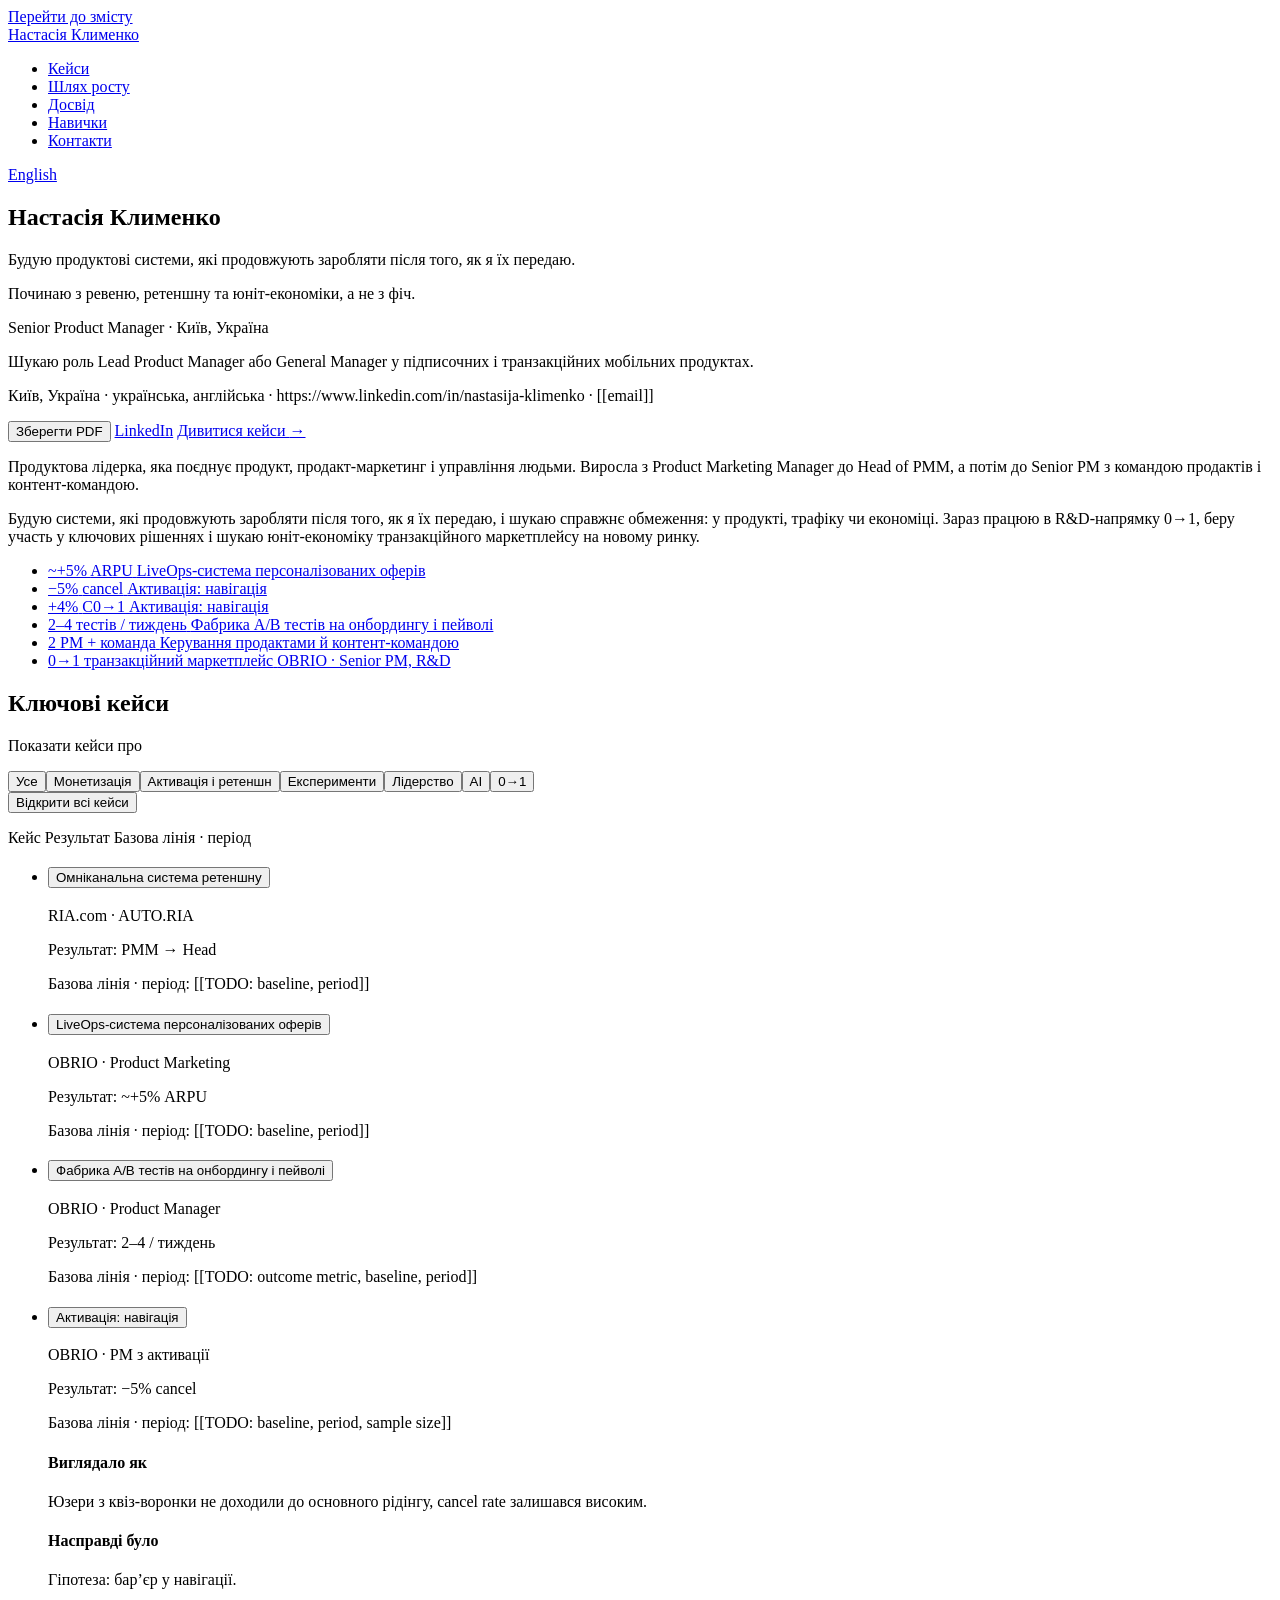
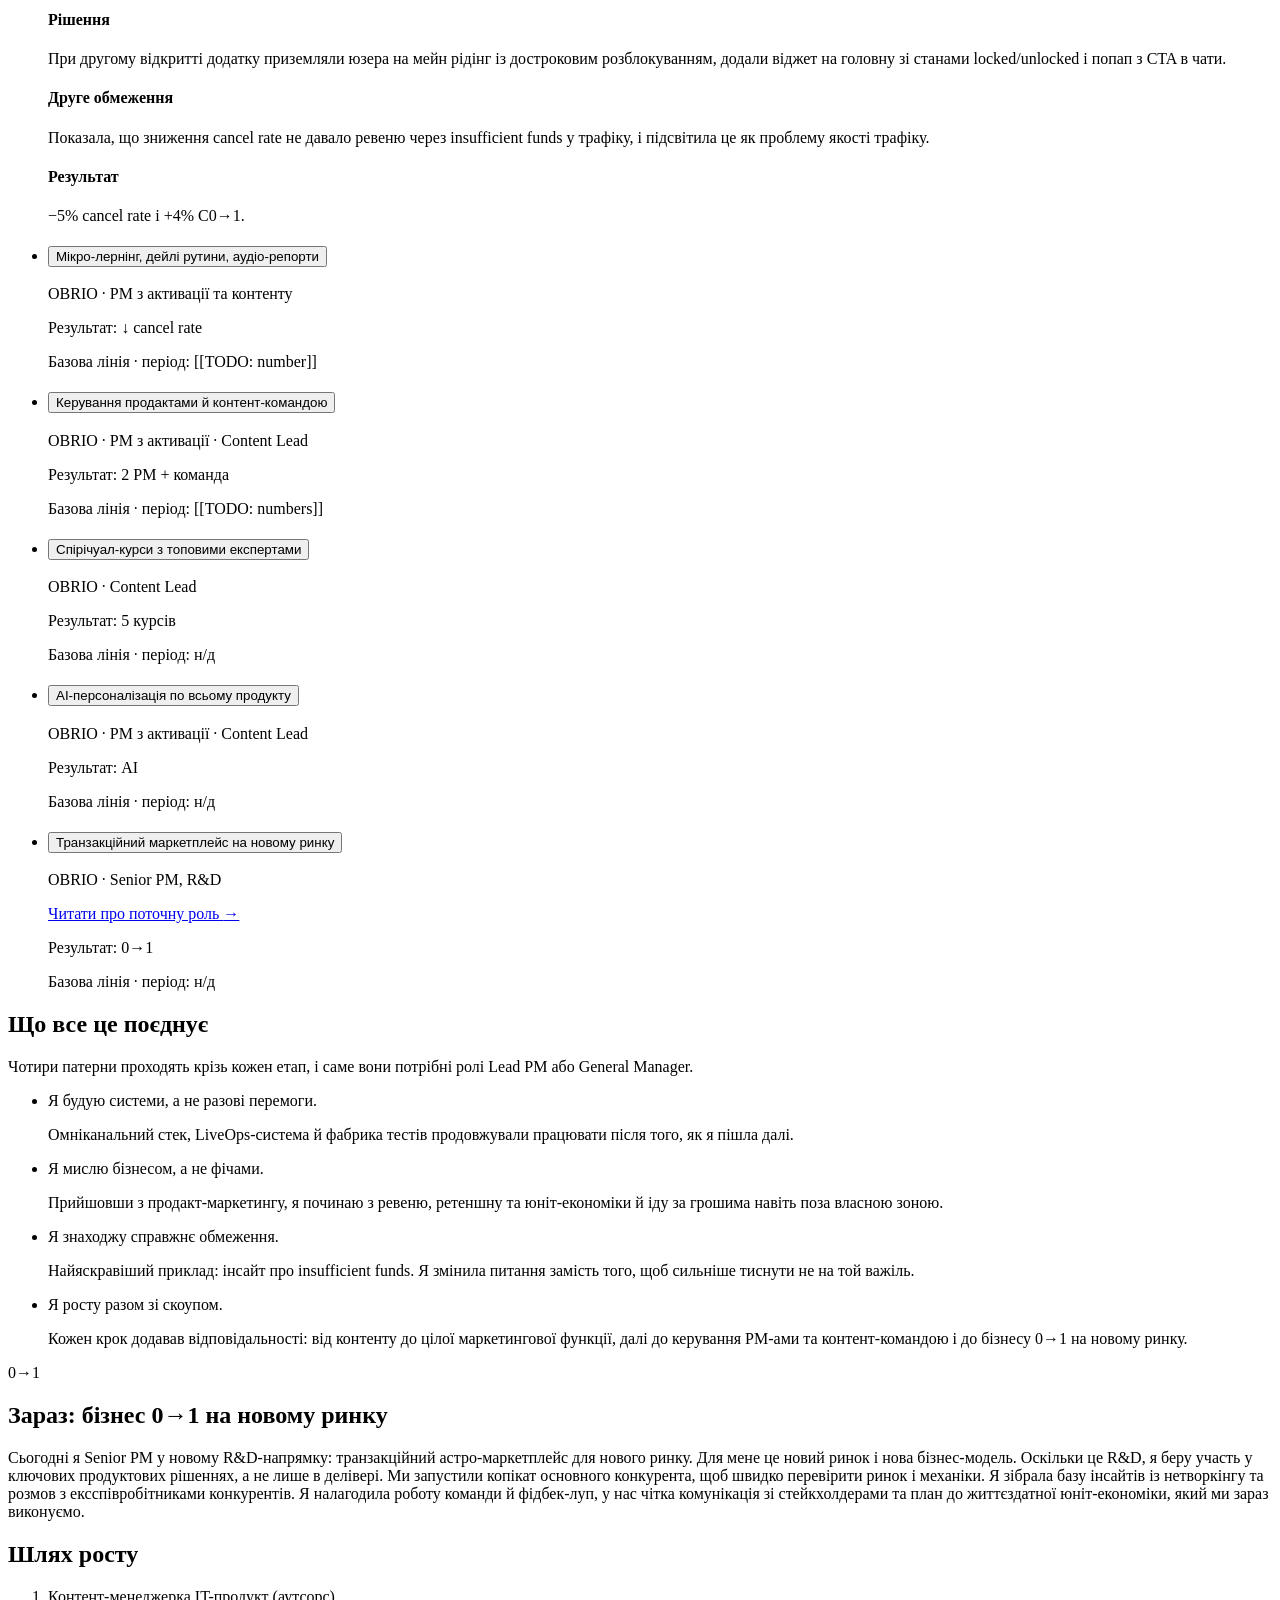
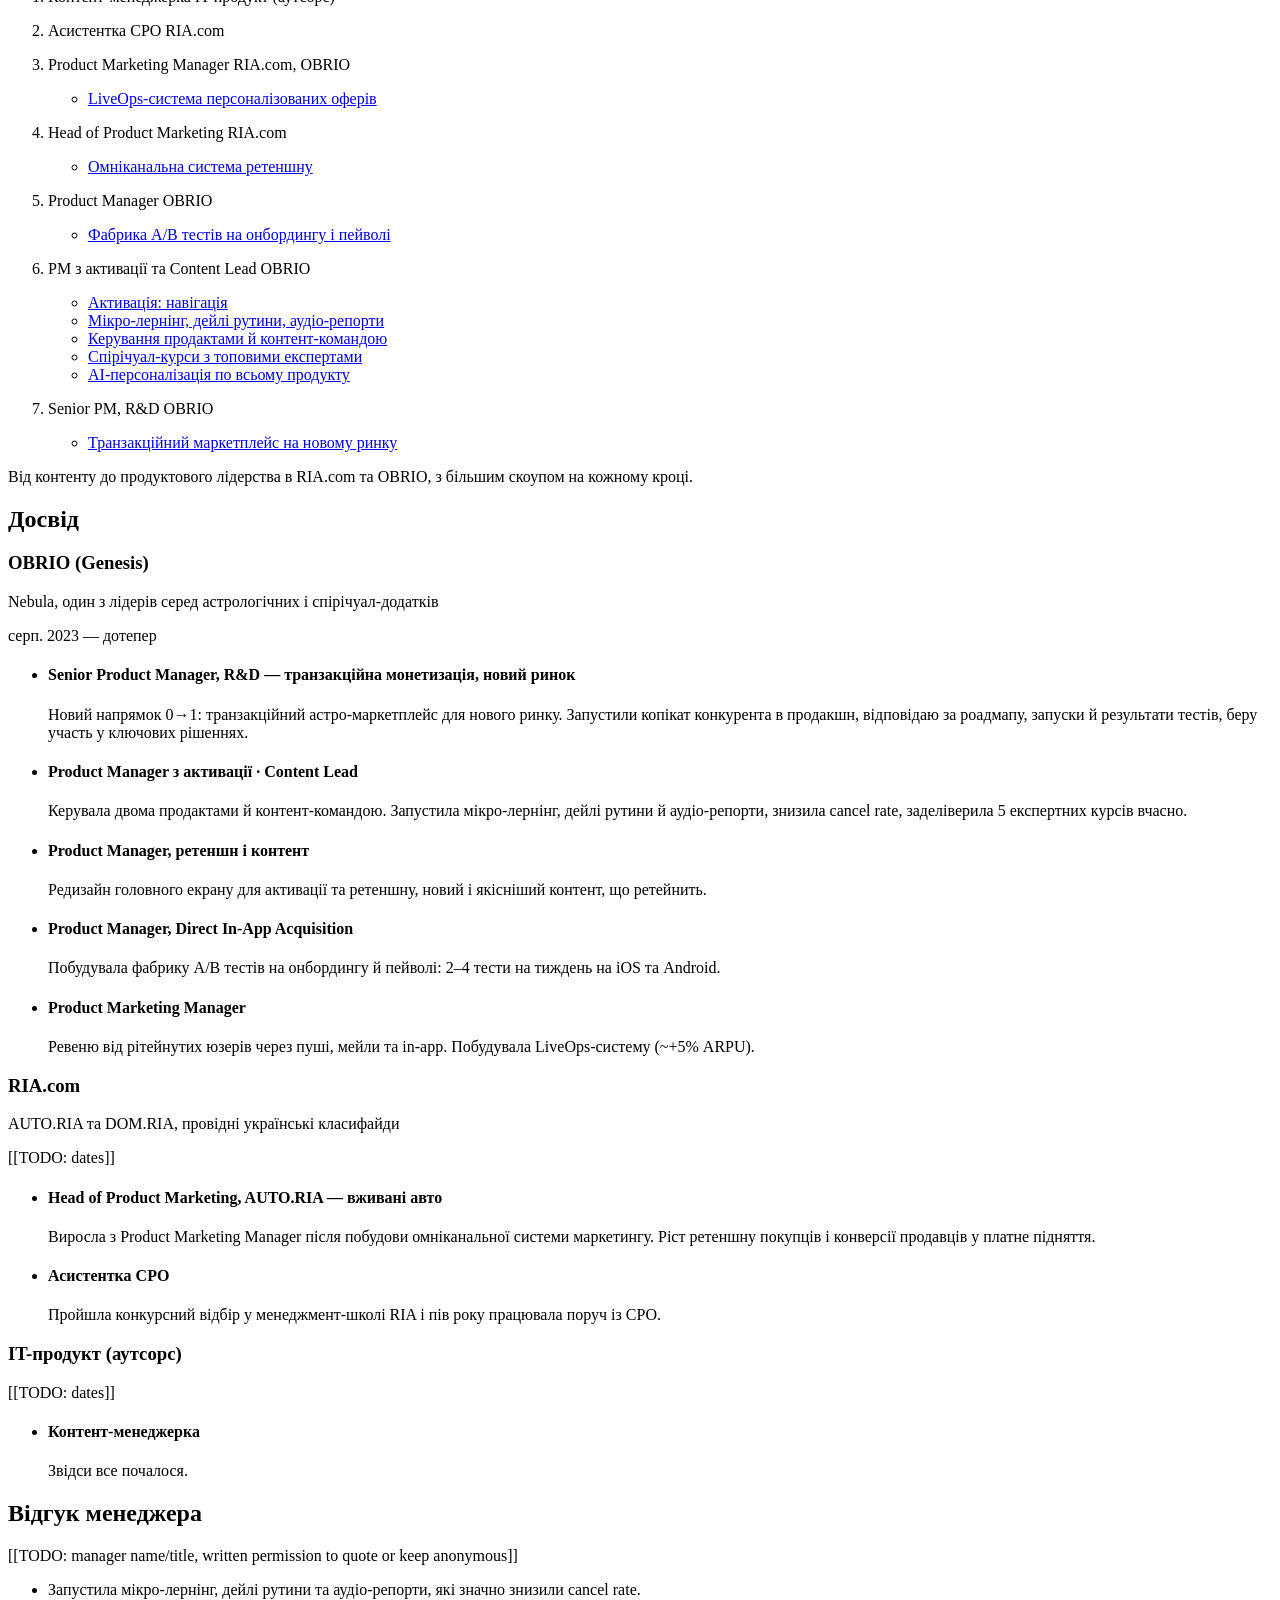
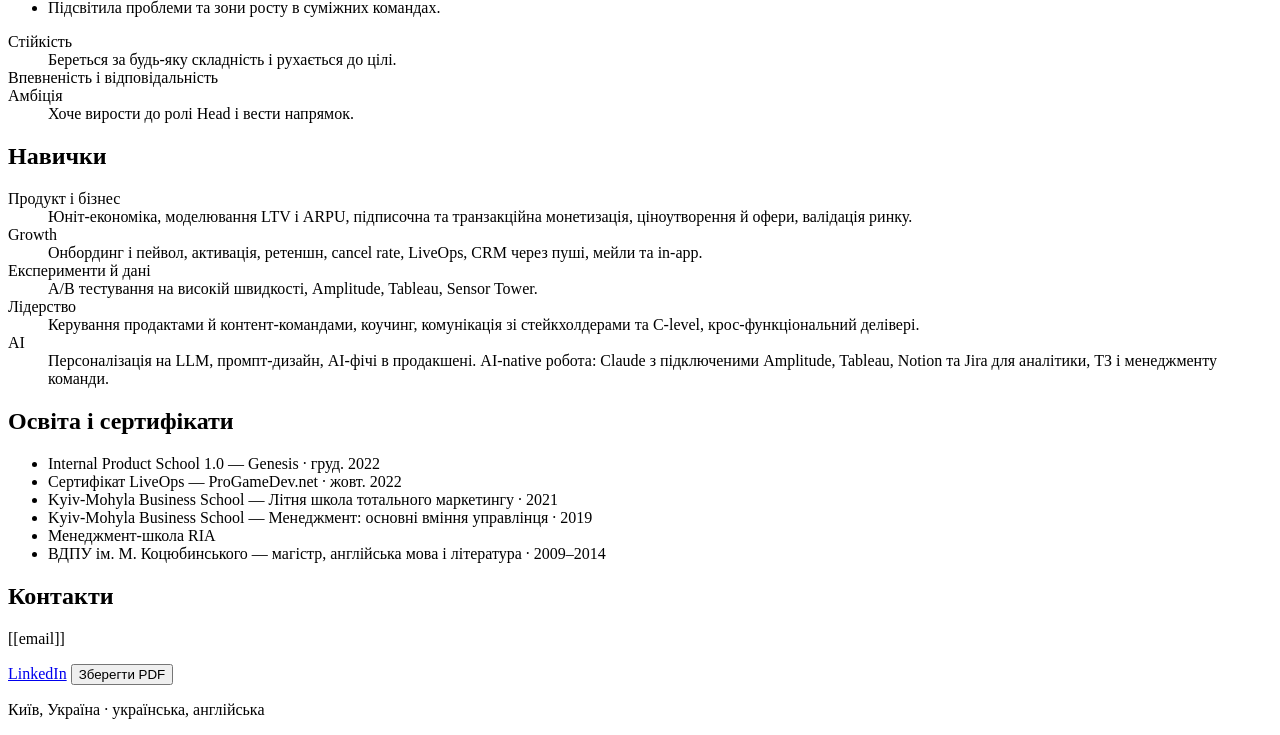
==== ua/index.html @ 590320d4 "Deploy review build of Nastasiia Klimenko portfolio (source: xvivs/landing-maker@91c0c13) Co-Authore" ====
<!DOCTYPE html><html lang="uk" class="no-js" data-print-title="Настасія Клименко CV"> <head><meta charset="utf-8"><script>document.documentElement.className = 'js';</script><meta name="viewport" content="width=device-width, initial-scale=1"><title>Настасія Клименко · Senior Product Manager</title><meta name="description" content="Шукаю роль Lead Product Manager або General Manager у підписочних і транзакційних мобільних продуктах."><meta name="robots" content="noindex, nofollow"><meta name="theme-color" content="#edefe9"><link rel="icon" href="data:image/svg+xml,%3Csvg%20xmlns%3D%22http%3A%2F%2Fwww.w3.org%2F2000%2Fsvg%22%20viewBox%3D%220%200%2032%2032%22%3E%3Crect%20width%3D%2232%22%20height%3D%2232%22%20fill%3D%22%23edefe9%22%2F%3E%3Ctext%20x%3D%2216%22%20y%3D%2222%22%20font-family%3D%22sans-serif%22%20font-size%3D%2216%22%20font-weight%3D%22700%22%20text-anchor%3D%22middle%22%20fill%3D%22%23121518%22%3E%D0%9D%D0%9A%3C%2Ftext%3E%3C%2Fsvg%3E"><link rel="stylesheet" href="/anastasiia-klimenko-sdd/_astro/print.C3goCl5T.css" media="print"><link rel="preload" as="font" type="font/woff2" href="/anastasiia-klimenko-sdd/_astro/geologica-latin-wght-normal.BBL8hQxZ.woff2" crossorigin><link rel="preload" as="font" type="font/woff2" href="/anastasiia-klimenko-sdd/_astro/inter-latin-wght-normal.Dx4kXJAl.woff2" crossorigin><link rel="preload" as="font" type="font/woff2" href="/anastasiia-klimenko-sdd/_astro/geologica-cyrillic-wght-normal.DbeVG3Ps.woff2" crossorigin><link rel="preload" as="font" type="font/woff2" href="/anastasiia-klimenko-sdd/_astro/inter-cyrillic-wght-normal.DqGufNeO.woff2" crossorigin><link rel="alternate" hreflang="en" href="https://xvivs.github.io/anastasiia-klimenko-sdd/"><link rel="alternate" hreflang="uk" href="https://xvivs.github.io/anastasiia-klimenko-sdd/ua/"><link rel="alternate" hreflang="x-default" href="https://xvivs.github.io/anastasiia-klimenko-sdd/"><link rel="canonical" href="https://xvivs.github.io/anastasiia-klimenko-sdd/ua/"><meta property="og:title" content="Настасія Клименко · Senior Product Manager"><meta property="og:description" content="Шукаю роль Lead Product Manager або General Manager у підписочних і транзакційних мобільних продуктах."><meta property="og:type" content="profile"><meta property="og:locale" content="uk_UA"><meta property="og:locale:alternate" content="en_US"><meta property="og:url" content="https://xvivs.github.io/anastasiia-klimenko-sdd/ua/"><script type="application/ld+json">{"@context":"https://schema.org","@type":"Person","name":"Настасія Клименко","jobTitle":"Senior Product Manager","address":{"@type":"PostalAddress","addressLocality":"Kyiv","addressCountry":"UA"},"knowsLanguage":["uk","en"],"sameAs":["https://www.linkedin.com/in/nastasija-klimenko"]}</script><link rel="stylesheet" href="/anastasiia-klimenko-sdd/_astro/index.B8HFW6y8.css"></head> <body> <a class="skip-link" href="#main">Перейти до змісту</a> <header class="site-header"> <div class="site-header__bar"> <a class="site-header__mark" href="https://xvivs.github.io/anastasiia-klimenko-sdd/ua/">Настасія Клименко</a> <nav class="site-header__nav" aria-label="Розділи"> <ul> <li><a href="#cases">Кейси</a></li><li class="site-header__more"><a href="#path">Шлях росту</a></li><li class="site-header__more"><a href="#experience">Досвід</a></li><li class="site-header__more"><a href="#skills">Навички</a></li><li class="site-header__more"><a href="#contact">Контакти</a></li> </ul> </nav> <a class="site-header__lang" href="https://xvivs.github.io/anastasiia-klimenko-sdd/" hreflang="en" lang="en">English</a> </div> </header> <script type="module">const r=document.querySelectorAll("[data-print]");if(typeof window.print!="function")r.forEach(e=>e.style.display="none");else{const e=document.querySelector("[data-list]"),l=e?[...e.children]:[];let o="",n=null;addEventListener("beforeprint",()=>{if(o||=document.title,document.title=document.documentElement.dataset.printTitle??o,!(!e||n)){n={order:[...e.children],closed:[...e.querySelectorAll('.case__toggle[aria-expanded="false"]')]};for(const t of l)e.appendChild(t);n.closed.forEach(t=>t.click())}}),addEventListener("afterprint",()=>{if(o&&(document.title=o),o="",!(!e||!n)){for(const t of n.order)e.appendChild(t);n.closed.forEach(t=>t.click()),n=null}}),r.forEach(t=>t.addEventListener("click",()=>window.print()))}</script> <main id="main" tabindex="-1">   <section id="top" class="hero"> <div class="grid hero__grid"> <h1 class="hero__name"> <span class="hero__line"> <span class="hero__word" style="--i: 0"> Настасія </span> </span>  <span class="hero__line"> <span class="hero__word" style="--i: 1"> Клименко </span> </span>  </h1> <div class="hero__copy"> <p class="hero__statement hero__part" style="--i: 0"> Будую продуктові системи, які продовжують заробляти після того, як я їх передаю. </p> <p class="hero__lead hero__part" style="--i: 1"> Починаю з ревеню, ретеншну та юніт-економіки, а не з фіч. </p> <div class="hero__facts"> <p class="hero__role hero__part" style="--i: 2">Senior Product Manager · Київ, Україна</p> <p class="hero__sub hero__part" style="--i: 2">Шукаю роль Lead Product Manager або General Manager у підписочних і транзакційних мобільних продуктах.</p> </div> <p class="print-only print-contact"> <span>Київ, Україна</span> · <span>українська, англійська</span> · <span>https://www.linkedin.com/in/nastasija-klimenko</span> · <span class="slot" data-todo>[[email]]</span> </p> <div class="hero__actions"> <button type="button" style="--i: 3" data-print="true" class="btn btn--solid hero__part">Зберегти PDF</button> <a style="--i: 3" href="https://www.linkedin.com/in/nastasija-klimenko" target="_blank" rel="noopener noreferrer" class="btn btn--quiet hero__part">LinkedIn</a> <a class="hero__more hero__part" style="--i: 3" href="#cases">Дивитися кейси <span class="glyph-arrow" aria-hidden="true">→</span></a> </div> <div class="print-only"> <p>Продуктова лідерка, яка поєднує продукт, продакт-маркетинг і управління людьми. Виросла з Product Marketing Manager до Head of PMM, а потім до Senior PM з командою продактів і контент-командою.</p><p>Будую системи, які продовжують заробляти після того, як я їх передаю, і шукаю справжнє обмеження: у продукті, трафіку чи економіці. Зараз працюю в R&amp;D-напрямку 0→1, беру участь у ключових рішеннях і шукаю юніт-економіку транзакційного маркетплейсу на новому ринку.</p> </div> </div> <div class="hero__strip"> <ul class="metric-strip" aria-label="Результати в цифрах"> <li class="metric-strip__item metric-strip__item--primary" style="--i: 0"> <a class="metric-strip__cell" href="#case-liveops"> <span class="metric-strip__figure tnum">~+5%</span> <span class="metric-strip__unit">ARPU</span> <span class="metric-strip__label">LiveOps-система персоналізованих оферів</span> </a> </li><li class="metric-strip__item" style="--i: 1"> <a class="metric-strip__cell" href="#case-navigation"> <span class="metric-strip__figure tnum">−5%</span> <span class="metric-strip__unit">cancel</span> <span class="metric-strip__label">Активація: навігація</span> </a> </li><li class="metric-strip__item" style="--i: 2"> <a class="metric-strip__cell" href="#case-navigation"> <span class="metric-strip__figure tnum">+4%</span> <span class="metric-strip__unit">C0→1</span> <span class="metric-strip__label">Активація: навігація</span> </a> </li><li class="metric-strip__item" style="--i: 3"> <a class="metric-strip__cell" href="#case-test-factory"> <span class="metric-strip__figure tnum">2–4</span> <span class="metric-strip__unit">тестів / тиждень</span> <span class="metric-strip__label">Фабрика A/B тестів на онбордингу і пейволі</span> </a> </li><li class="metric-strip__item" style="--i: 4"> <a class="metric-strip__cell" href="#case-leading-pms"> <span class="metric-strip__figure tnum">2</span> <span class="metric-strip__unit">PM + команда</span> <span class="metric-strip__label">Керування продактами й контент-командою</span> </a> </li><li class="metric-strip__item metric-strip__item--primary" style="--i: 5"> <a class="metric-strip__cell" href="#case-marketplace"> <span class="metric-strip__figure tnum">0→1</span> <span class="metric-strip__unit">транзакційний маркетплейс</span> <span class="metric-strip__label">OBRIO · Senior PM, R&amp;D</span> </a> </li> </ul> </div> </div> </section> <section id="cases" class="cases" aria-labelledby="cases-heading"> <div class="grid cases__grid" data-cases data-count-template="{n} з {total} кейсів: {filter}" data-open-label="Відкрити всі кейси" data-close-label="Згорнути всі кейси"> <h2 id="cases-heading" class="cases__heading">Ключові кейси</h2> <div class="cases__controls js-only"> <div class="cases__filters" role="group" aria-labelledby="filter-label"> <p id="filter-label" class="cases__filter-label">Показати кейси про</p> <div class="cases__filter-list"> <button type="button" class="cases__filter" data-filter="all" aria-pressed="true"> Усе </button><button type="button" class="cases__filter" data-filter="monetization" aria-pressed="false"> Монетизація </button><button type="button" class="cases__filter" data-filter="retention" aria-pressed="false"> Активація і ретеншн </button><button type="button" class="cases__filter" data-filter="experiments" aria-pressed="false"> Експерименти </button><button type="button" class="cases__filter" data-filter="leadership" aria-pressed="false"> Лідерство </button><button type="button" class="cases__filter" data-filter="ai" aria-pressed="false"> AI </button><button type="button" class="cases__filter" data-filter="zero" aria-pressed="false"> 0→1 </button> </div> </div> <button type="button" class="cases__open-all" data-toggle-all>Відкрити всі кейси</button> </div> <p class="visually-hidden" aria-live="polite" data-live></p> <div class="cases__cols" aria-hidden="true"> <span>Кейс</span> <span>Результат</span> <span>Базова лінія · період</span> </div> <ul class="cases__list" role="list" data-list> <li id="case-omnichannel" class="case" data-case="omnichannel" data-tags="retention monetization leadership" data-steps="4"> <div class="case__main"> <h3 class="case__title"> <button type="button" class="case__toggle" id="case-omnichannel-toggle" aria-expanded="false" aria-controls="case-omnichannel-detail" disabled>Омніканальна система ретеншну</button> </h3> <p class="case__context">RIA.com · AUTO.RIA</p>  </div> <p class="case__result"> <span class="visually-hidden">Результат: </span><span class="tnum">PMM → Head</span> </p> <p class="case__baseline"> <span class="visually-hidden">Базова лінія · період: </span> <span class="slot" data-todo>[[TODO: baseline, period]]</span> </p> <div class="case__detail" id="case-omnichannel-detail" role="region" aria-labelledby="case-omnichannel-toggle" hidden>  <div class="case__block"> <h4>Виклик</h4> <p>Збільшити ретеншн покупців і конверсію продавців у платне підняття оголошень.</p> </div> <div class="case__block"> <h4>Що я зробила</h4> <p>Побудувала омніканальну систему маркетингу з ретеншн-інструментами, персоналізованими оферами, лендингами та знижками.</p> </div> <div class="case__block"> <h4>Результат</h4> <p>Виросла з Product Marketing Manager до Head of Product Marketing.</p> </div>  </div> </li><li id="case-liveops" class="case" data-case="liveops" data-tags="monetization retention" data-steps="3"> <div class="case__main"> <h3 class="case__title"> <button type="button" class="case__toggle" id="case-liveops-toggle" aria-expanded="false" aria-controls="case-liveops-detail" disabled>LiveOps-система персоналізованих оферів</button> </h3> <p class="case__context">OBRIO · Product Marketing</p>  </div> <p class="case__result"> <span class="visually-hidden">Результат: </span><span class="tnum">~+5% ARPU</span> </p> <p class="case__baseline"> <span class="visually-hidden">Базова лінія · період: </span> <span class="slot" data-todo>[[TODO: baseline, period]]</span> </p> <div class="case__detail" id="case-liveops-detail" role="region" aria-labelledby="case-liveops-toggle" hidden>  <div class="case__block"> <h4>Виклик</h4> <p>Збільшити ревеню від рітейнутих користувачів понад стандартні пуші й мейли.</p> </div> <div class="case__block"> <h4>Що я зробила</h4> <p>Перенесла механіку лайвопсів з матч-3 ігор у підписочний продукт: персоналізовані офери залежно від сегмента, стейту юзера та його останньої дії в продукті.</p> </div> <div class="case__block"> <h4>Результат</h4> <p>Близько +5% до ARPU на момент передачі ретеншн-команді. Механіка працює досі й щомісяця приносить ревеню.</p> </div>  </div> </li><li id="case-test-factory" class="case" data-case="test-factory" data-tags="experiments monetization" data-steps="5"> <div class="case__main"> <h3 class="case__title"> <button type="button" class="case__toggle" id="case-test-factory-toggle" aria-expanded="false" aria-controls="case-test-factory-detail" disabled>Фабрика A/B тестів на онбордингу і пейволі</button> </h3> <p class="case__context">OBRIO · Product Manager</p>  </div> <p class="case__result"> <span class="visually-hidden">Результат: </span><span class="tnum">2–4 / тиждень</span> </p> <p class="case__baseline"> <span class="visually-hidden">Базова лінія · період: </span> <span class="slot" data-todo>[[TODO: outcome metric, baseline, period]]</span> </p> <div class="case__detail" id="case-test-factory-detail" role="region" aria-labelledby="case-test-factory-toggle" hidden>  <div class="case__block"> <h4>Виклик</h4> <p>Покращити юніт-економіку та LTV через кращу конверсію на пейволі.</p> </div> <div class="case__block"> <h4>Що я зробила</h4> <p>Розбудувала беклог паралельних тестів і процес одночасного запуску на iOS та Android.</p> </div> <div class="case__block"> <h4>Результат</h4> <p>2–4 тести щотижня на обох платформах.</p> </div>  </div> </li><li id="case-navigation" class="case" data-case="navigation" data-tags="retention experiments" data-steps="6" data-open> <div class="case__main"> <h3 class="case__title"> <button type="button" class="case__toggle" id="case-navigation-toggle" aria-expanded="true" aria-controls="case-navigation-detail" disabled>Активація: навігація</button> </h3> <p class="case__context">OBRIO · PM з активації</p>  </div> <p class="case__result"> <span class="visually-hidden">Результат: </span><span class="tnum">−5% cancel</span> </p> <p class="case__baseline"> <span class="visually-hidden">Базова лінія · період: </span> <span class="slot" data-todo>[[TODO: baseline, period, sample size]]</span> </p> <div class="case__detail case__detail--device" id="case-navigation-detail" role="region" aria-labelledby="case-navigation-toggle"> <div class="device" data-device role="group" aria-labelledby="case-navigation-toggle"> <div class="device__band"> <div class="device__part"> <h4>Виглядало як</h4> <p>Юзери з квіз-воронки не доходили до основного рідінгу, cancel rate залишався високим.</p> </div><div class="device__part device__part--emphasis"> <h4>Насправді було</h4> <p>Гіпотеза: бар’єр у навігації.</p> </div><div class="device__part"> <h4>Рішення</h4> <p>При другому відкритті додатку приземляли юзера на мейн рідінг із достроковим розблокуванням, додали віджет на головну зі станами locked/unlocked і попап з CTA в чати.</p> </div><div class="device__part device__part--emphasis"> <h4>Друге обмеження</h4> <p>Показала, що зниження cancel rate не давало ревеню через insufficient funds у трафіку, і підсвітила це як проблему якості трафіку.</p> </div> </div> <div class="case__block device__result"> <h4>Результат</h4> <p>−5% cancel rate і +4% C0→1.</p> </div> </div> </div> </li><li id="case-micro-learning" class="case" data-case="micro-learning" data-tags="retention" data-steps="6"> <div class="case__main"> <h3 class="case__title"> <button type="button" class="case__toggle" id="case-micro-learning-toggle" aria-expanded="false" aria-controls="case-micro-learning-detail" disabled>Мікро-лернінг, дейлі рутини, аудіо-репорти</button> </h3> <p class="case__context">OBRIO · PM з активації та контенту</p>  </div> <p class="case__result"> <span class="visually-hidden">Результат: </span><span class="tnum">↓ cancel rate</span> </p> <p class="case__baseline"> <span class="visually-hidden">Базова лінія · період: </span> <span class="slot" data-todo>[[TODO: number]]</span> </p> <div class="case__detail" id="case-micro-learning-detail" role="region" aria-labelledby="case-micro-learning-toggle" hidden>  <div class="case__block"> <h4>Виклик</h4> <p>Дати юзерам причину повертатися щодня й залишатися на підписці.</p> </div> <div class="case__block"> <h4>Що я зробила</h4> <p>Запустила мікро-лернінг, дейлі рутини та аудіо-репорти як нові формати контенту для ретеншну.</p> </div> <div class="case__block"> <h4>Результат</h4> <p>Значно знизили cancel rate. Менеджер відзначив це як один з головних результатів періоду.</p> </div>  </div> </li><li id="case-leading-pms" class="case" data-case="leading-pms" data-tags="leadership retention" data-steps="6"> <div class="case__main"> <h3 class="case__title"> <button type="button" class="case__toggle" id="case-leading-pms-toggle" aria-expanded="false" aria-controls="case-leading-pms-detail" disabled>Керування продактами й контент-командою</button> </h3> <p class="case__context">OBRIO · PM з активації · Content Lead</p>  </div> <p class="case__result"> <span class="visually-hidden">Результат: </span><span class="tnum">2 PM + команда</span> </p> <p class="case__baseline"> <span class="visually-hidden">Базова лінія · період: </span> <span class="slot" data-todo>[[TODO: numbers]]</span> </p> <div class="case__detail" id="case-leading-pms-detail" role="region" aria-labelledby="case-leading-pms-toggle" hidden>  <div class="case__block"> <h4>Виклик</h4> <p>Відповідати за активацію, cancel rate, LTV і ретеншн через інших людей.</p> </div> <div class="case__block"> <h4>Що я зробила</h4> <p>Керувала двома продакт-менеджерами та контент-командою, ставила цілі й вела роадмапу тестів. Підсвічувала проблеми та зони росту в суміжних командах.</p> </div> <div class="case__block"> <h4>Результат</h4> <p>Знизили cancel rate нульового дня і після ренью.</p> </div>  </div> </li><li id="case-courses" class="case" data-case="courses" data-tags="leadership" data-steps="6"> <div class="case__main"> <h3 class="case__title"> <button type="button" class="case__toggle" id="case-courses-toggle" aria-expanded="false" aria-controls="case-courses-detail" disabled>Спірічуал-курси з топовими експертами</button> </h3> <p class="case__context">OBRIO · Content Lead</p>  </div> <p class="case__result"> <span class="visually-hidden">Результат: </span><span class="tnum">5 курсів</span> </p> <p class="case__baseline"> <span class="visually-hidden">Базова лінія · період: </span> <span class="case__na">н/д</span> </p> <div class="case__detail" id="case-courses-detail" role="region" aria-labelledby="case-courses-toggle" hidden>  <div class="case__block"> <h4>Виклик</h4> <p>Стратегічна ціль: додати якісний спірічуал-контент для довгострокової цінності продукту.</p> </div> <div class="case__block"> <h4>Що я зробила</h4> <p>Зібрала й вела команду, яка залучала експертів, займалася продакшеном і зйомками. Оптимізувала кости.</p> </div> <div class="case__block"> <h4>Результат</h4> <p>Заделіверили 5 курсів на платформу в домовлені терміни.</p> </div>  </div> </li><li id="case-ai-avatar" class="case" data-case="ai-avatar" data-tags="ai retention leadership" data-steps="6"> <div class="case__main"> <h3 class="case__title"> <button type="button" class="case__toggle" id="case-ai-avatar-toggle" aria-expanded="false" aria-controls="case-ai-avatar-detail" disabled>AI-персоналізація по всьому продукту</button> </h3> <p class="case__context">OBRIO · PM з активації · Content Lead</p>  </div> <p class="case__result"> <span class="visually-hidden">Результат: </span><span class="tnum">AI</span> </p> <p class="case__baseline"> <span class="visually-hidden">Базова лінія · період: </span> <span class="case__na">н/д</span> </p> <div class="case__detail" id="case-ai-avatar-detail" role="region" aria-labelledby="case-ai-avatar-toggle" hidden>  <div class="case__block"> <h4>Виклик</h4> <p>Зробити так, щоб кожна фіча відчувалась персональною, а не загальним астро-контентом.</p> </div> <div class="case__block"> <h4>Що я зробила</h4> <p>Спроєктувала AI-аватар: профіль юзера із задекларованих даних, поведінкових сигналів та AI-інференсу, який персоналізує рідінги, щоденний гороскоп, сумісність, таро та AI-чат. Написала гіпотези під ретеншн, C0→1 і cancel rate, ТЗ для розробки та логіку промптів під кожну фічу. Керувала командою, яка відповідає за AI-рідінги, від промптів до реалізації в додатку.</p> </div> <div class="case__block"> <h4>Результат</h4> <p>Роадмапа тестів від найдешевшої до найдорожчої гіпотези, AI-рідінги працюють у продукті.</p> </div>  </div> </li><li id="case-marketplace" class="case" data-case="marketplace" data-tags="zero monetization" data-steps="7"> <div class="case__main"> <h3 class="case__title"> <button type="button" class="case__toggle" id="case-marketplace-toggle" aria-expanded="false" aria-controls="case-marketplace-detail" disabled>Транзакційний маркетплейс на новому ринку</button> </h3> <p class="case__context">OBRIO · Senior PM, R&amp;D</p> <a class="case__link" href="#now">Читати про поточну роль <span class="glyph-arrow" aria-hidden="true">→</span></a> </div> <p class="case__result"> <span class="visually-hidden">Результат: </span><span class="tnum">0→1</span> </p> <p class="case__baseline"> <span class="visually-hidden">Базова лінія · період: </span> <span class="case__na">н/д</span> </p> <div class="case__detail" id="case-marketplace-detail" role="region" aria-labelledby="case-marketplace-toggle" hidden>  <div class="case__block"> <h4>Виклик</h4> <p>Знайти юніт-економіку на новому ринку з новою моделлю монетизації.</p> </div> <div class="case__block"> <h4>Що я зробила</h4> <p>Запустили копікат основного конкурента, щоб перевірити ринок і механіки. Зібрала базу інсайтів із нетворкінгу та розмов з ексспівробітниками конкурентів. Налагодила роботу команди й фідбек-луп.</p> </div> <div class="case__block"> <h4>Результат</h4> <p>Чітка комунікація зі стейкхолдерами й план до юніт-економіки, який зараз імплементуємо.</p> </div>  </div> </li> </ul> </div> </section> <script type="module">function F(r,n){const e=r.filter(c=>n==="all"||c.tags.includes(n)),s=r.filter(c=>!(n==="all"||c.tags.includes(n)));return{order:[...e,...s].map(c=>c.id),matches:new Set(e.map(c=>c.id)),count:e.length}}function _(r,n,e,s){return r.replaceAll("{n}",String(n)).replaceAll("{total}",String(e)).replaceAll("{filter}",s)}function M(r,n){if(n.size===r.length)return[];const e=new Set;for(const s of r)if(n.has(s.id))for(const c of s.pathSteps)e.add(c);return[...e].sort((s,c)=>s-c)}function O(r,n){const e=new Set(r);return n.every(s=>e.has(s))?[]:[...n]}function W(r){const n=r.trim(),e=Number.parseFloat(n);if(!Number.isFinite(e))return null;const s=n.endsWith("ms")?e:n.endsWith("s")?e*1e3:Number.NaN;return Number.isFinite(s)?s:null}function H(r,n){const s=/^#case-(.+)$/.exec(r)?.[1];return s&&n.includes(s)?s:null}const d=document.querySelector("[data-cases]"),m=d?.querySelector("[data-list]"),w=d?.querySelector("[data-live]");if(d&&m&&w){const r=[...d.querySelectorAll("[data-filter]")],n=d.querySelector("[data-toggle-all]"),e=[...m.querySelectorAll(":scope > [data-case]")],s=new Map(e.map(t=>[t.dataset.case,t])),c=e.map(t=>({id:t.dataset.case,tags:(t.dataset.tags??"").split(" ").filter(Boolean),pathSteps:(t.dataset.steps??"").split(" ").filter(Boolean).map(Number)})),S=c.map(t=>t.id),q=d.dataset.countTemplate??"",x=d.dataset.openLabel??"",C=d.dataset.closeLabel??"",b=()=>window.matchMedia("(prefers-reduced-motion: reduce)").matches;let p=[];const v=t=>getComputedStyle(document.documentElement).getPropertyValue(t).trim(),g=t=>t.querySelector(".case__toggle"),N=t=>t.querySelector(".case__detail"),u=t=>g(t).getAttribute("aria-expanded")==="true",f=()=>{n&&(n.textContent=e.every(u)?C:x)},h=(t,a,i)=>{const l=N(t);g(t).setAttribute("aria-expanded",String(a)),l.hidden=!a,a?t.setAttribute("data-open",""):t.removeAttribute("data-open"),l.classList.remove("is-disclosing"),a&&i&&!b()&&(l.offsetWidth,l.classList.add("is-disclosing"),l.addEventListener("animationend",()=>l.classList.remove("is-disclosing"),{once:!0}))};m.addEventListener("click",t=>{const a=t.target.closest(".case__toggle");if(!a)return;const i=a.closest("[data-case]");h(i,!u(i),!0),f()}),n?.addEventListener("click",()=>{const t=O(e.filter(u).map(i=>i.dataset.case),S),a=new Set(t);for(const i of e)h(i,a.has(i.dataset.case),!0);f()});const B=(t,a)=>{const i=F(c,t),l=W(v("--motion-retotal-duration")),y=!b()&&l!==null?new Map(e.map(o=>[o,o.getBoundingClientRect().top])):null;for(const o of p)o.cancel();p=[];for(const o of i.order)m.appendChild(s.get(o));for(const o of e)o.dataset.match=String(i.matches.has(o.dataset.case));if(y&&l!==null)for(const o of e){const L=y.get(o)-o.getBoundingClientRect().top;L&&p.push(o.animate([{transform:`translateY(${L}px)`},{transform:"translateY(0)"}],{duration:l,easing:v("--motion-ease-move")}))}const E=t==="all"?[]:M(c,i.matches);for(const o of document.querySelectorAll("[data-step]"))t==="all"?o.removeAttribute("data-match"):o.dataset.match=String(E.includes(Number(o.dataset.step)));w.textContent=_(q,i.count,c.length,a)};for(const t of r)t.addEventListener("click",()=>{for(const a of r)a.setAttribute("aria-pressed",String(a===t));B(t.dataset.filter,t.textContent?.trim()??"")});const A=()=>{const t=H(location.hash,S),a=t?s.get(t):void 0;!a||u(a)||(h(a,!0,!1),f())};window.addEventListener("hashchange",A);for(const t of e)g(t).disabled=!1;f(),A()}</script> <section id="patterns" class="patterns" aria-labelledby="patterns-heading"> <div class="grid split"> <div class="split__head"> <h2 id="patterns-heading" data-reveal style="--i: 0">Що все це поєднує</h2> <p class="patterns__intro" data-reveal style="--i: 1">Чотири патерни проходять крізь кожен етап, і саме вони потрібні ролі Lead PM або General Manager.</p> </div> <ul class="split__body patterns__list"> <li class="pattern" data-reveal style="--i: 1"> <p class="pattern__lead">Я будую системи, а не разові перемоги.</p> <p class="pattern__body">Омніканальний стек, LiveOps-система й фабрика тестів продовжували працювати після того, як я пішла далі.</p> </li><li class="pattern" data-reveal style="--i: 2"> <p class="pattern__lead">Я мислю бізнесом, а не фічами.</p> <p class="pattern__body">Прийшовши з продакт-маркетингу, я починаю з ревеню, ретеншну та юніт-економіки й іду за грошима навіть поза власною зоною.</p> </li><li class="pattern" data-reveal style="--i: 3"> <p class="pattern__lead">Я знаходжу справжнє обмеження.</p> <p class="pattern__body">Найяскравіший приклад: інсайт про insufficient funds. Я змінила питання замість того, щоб сильніше тиснути не на той важіль.</p> </li><li class="pattern" data-reveal style="--i: 4"> <p class="pattern__lead">Я росту разом зі скоупом.</p> <p class="pattern__body">Кожен крок додавав відповідальності: від контенту до цілої маркетингової функції, далі до керування PM-ами та контент-командою і до бізнесу 0→1 на новому ринку.</p> </li> </ul> </div> </section> <section id="now" class="now" data-field="accent" aria-labelledby="now-heading"> <div class="grid now__grid"> <p class="now__figure" aria-hidden="true" data-reveal style="--i: 2">0→1</p> <div class="now__copy"> <h2 id="now-heading" class="now__heading" data-reveal style="--i: 0">Зараз: бізнес 0→1 на новому ринку</h2> <p class="now__body" data-reveal style="--i: 1">Сьогодні я Senior PM у новому R&amp;D-напрямку: транзакційний астро-маркетплейс для нового ринку. Для мене це новий ринок і нова бізнес-модель. Оскільки це R&amp;D, я беру участь у ключових продуктових рішеннях, а не лише в делівері. Ми запустили копікат основного конкурента, щоб швидко перевірити ринок і механіки. Я зібрала базу інсайтів із нетворкінгу та розмов з ексспівробітниками конкурентів. Я налагодила роботу команди й фідбек-луп, у нас чітка комунікація зі стейкхолдерами та план до життєздатної юніт-економіки, який ми зараз виконуємо.</p> </div> </div> </section> <section id="path" class="path" aria-labelledby="path-heading"> <div class="grid split path__grid"> <div class="split__head"> <h2 id="path-heading" data-reveal style="--i: 0">Шлях росту</h2> </div> <div class="split__body"> <ol class="path__list"> <li class="path__step" data-step="1" data-reveal style="--path-step: 1; --i: 0"> <p class="path__role"> <span class="path__role-name">Контент-менеджерка</span> <span class="path__org">IT-продукт (аутсорс)</span> </p> <div class="path__bar">  </div> </li><li class="path__step" data-step="2" data-reveal style="--path-step: 2; --i: 1"> <p class="path__role"> <span class="path__role-name">Асистентка CPO</span> <span class="path__org">RIA.com</span> </p> <div class="path__bar">  </div> </li><li class="path__step" data-step="3" data-reveal style="--path-step: 3; --i: 2"> <p class="path__role"> <span class="path__role-name">Product Marketing Manager</span> <span class="path__org">RIA.com, OBRIO</span> </p> <div class="path__bar"> <ul class="path__links"> <li> <a href="#case-liveops">LiveOps-система персоналізованих оферів</a> </li> </ul> </div> </li><li class="path__step" data-step="4" data-reveal style="--path-step: 4; --i: 3"> <p class="path__role"> <span class="path__role-name">Head of Product Marketing</span> <span class="path__org">RIA.com</span> </p> <div class="path__bar"> <ul class="path__links"> <li> <a href="#case-omnichannel">Омніканальна система ретеншну</a> </li> </ul> </div> </li><li class="path__step" data-step="5" data-reveal style="--path-step: 5; --i: 4"> <p class="path__role"> <span class="path__role-name">Product Manager</span> <span class="path__org">OBRIO</span> </p> <div class="path__bar"> <ul class="path__links"> <li> <a href="#case-test-factory">Фабрика A/B тестів на онбордингу і пейволі</a> </li> </ul> </div> </li><li class="path__step" data-step="6" data-reveal style="--path-step: 6; --i: 5"> <p class="path__role"> <span class="path__role-name">PM з активації та Content Lead</span> <span class="path__org">OBRIO</span> </p> <div class="path__bar"> <ul class="path__links"> <li> <a href="#case-navigation">Активація: навігація</a> </li><li> <a href="#case-micro-learning">Мікро-лернінг, дейлі рутини, аудіо-репорти</a> </li><li> <a href="#case-leading-pms">Керування продактами й контент-командою</a> </li><li> <a href="#case-courses">Спірічуал-курси з топовими експертами</a> </li><li> <a href="#case-ai-avatar">AI-персоналізація по всьому продукту</a> </li> </ul> </div> </li><li class="path__step" data-step="7" data-reveal style="--path-step: 7; --i: 6"> <p class="path__role"> <span class="path__role-name">Senior PM, R&amp;D</span> <span class="path__org">OBRIO</span> </p> <div class="path__bar path__bar--current"> <ul class="path__links"> <li> <a href="#case-marketplace">Транзакційний маркетплейс на новому ринку</a> </li> </ul> </div> </li> </ol> <p class="path__note" data-reveal style="--i: 0">Від контенту до продуктового лідерства в RIA.com та OBRIO, з більшим скоупом на кожному кроці.</p> </div> </div> </section> <section id="experience" class="experience" aria-labelledby="experience-heading"> <div class="grid experience__grid"> <h2 id="experience-heading" data-reveal style="--i: 0">Досвід</h2> <article class="chapter chapter--lead" data-reveal style="--i: 0"> <h3 class="chapter__co">OBRIO (Genesis)</h3> <p class="chapter__what">Nebula, один з лідерів серед астрологічних і спірічуал-додатків</p> <p class="chapter__dates tnum">серп. 2023 — дотепер</p> <ul class="chapter__roles"> <li class="chapter__role"> <h4 class="chapter__role-title">Senior Product Manager, R&amp;D — транзакційна монетизація, новий ринок</h4> <p>Новий напрямок 0→1: транзакційний астро-маркетплейс для нового ринку. Запустили копікат конкурента в продакшн, відповідаю за роадмапу, запуски й результати тестів, беру участь у ключових рішеннях.</p> </li><li class="chapter__role"> <h4 class="chapter__role-title">Product Manager з активації · Content Lead</h4> <p>Керувала двома продактами й контент-командою. Запустила мікро-лернінг, дейлі рутини й аудіо-репорти, знизила cancel rate, заделіверила 5 експертних курсів вчасно.</p> </li><li class="chapter__role"> <h4 class="chapter__role-title">Product Manager, ретеншн і контент</h4> <p>Редизайн головного екрану для активації та ретеншну, новий і якісніший контент, що ретейнить.</p> </li><li class="chapter__role"> <h4 class="chapter__role-title">Product Manager, Direct In-App Acquisition</h4> <p>Побудувала фабрику A/B тестів на онбордингу й пейволі: 2–4 тести на тиждень на iOS та Android.</p> </li><li class="chapter__role"> <h4 class="chapter__role-title">Product Marketing Manager</h4> <p>Ревеню від рітейнутих юзерів через пуші, мейли та in-app. Побудувала LiveOps-систему (~+5% ARPU).</p> </li> </ul> </article><article class="chapter chapter--side" data-reveal style="--i: 1"> <h3 class="chapter__co">RIA.com</h3> <p class="chapter__what">AUTO.RIA та DOM.RIA, провідні українські класифайди</p> <p class="chapter__dates tnum"><span class="slot" data-todo>[[TODO: dates]]</span></p> <ul class="chapter__roles"> <li class="chapter__role"> <h4 class="chapter__role-title">Head of Product Marketing, AUTO.RIA — вживані авто</h4> <p>Виросла з Product Marketing Manager після побудови омніканальної системи маркетингу. Ріст ретеншну покупців і конверсії продавців у платне підняття.</p> </li><li class="chapter__role"> <h4 class="chapter__role-title">Асистентка CPO</h4> <p>Пройшла конкурсний відбір у менеджмент-школі RIA і пів року працювала поруч із CPO.</p> </li> </ul> </article><article class="chapter chapter--side" data-reveal style="--i: 2"> <h3 class="chapter__co">IT-продукт (аутсорс)</h3>  <p class="chapter__dates tnum"><span class="slot" data-todo>[[TODO: dates]]</span></p> <ul class="chapter__roles"> <li class="chapter__role"> <h4 class="chapter__role-title">Контент-менеджерка</h4> <p>Звідси все почалося.</p> </li> </ul> </article> </div> </section> <section id="review" class="review" data-field="step" aria-labelledby="review-heading"> <div class="grid split"> <div class="split__head review__head"> <h2 id="review-heading" data-reveal style="--i: 0">Відгук менеджера</h2> <p class="review__attribution" data-reveal style="--i: 1"><span class="slot" data-todo>[[TODO: manager name/title, written permission to quote or keep anonymous]]</span></p> </div> <div class="split__body review__body"> <ul class="review__achievements"> <li data-reveal style="--i: 0">Запустила мікро-лернінг, дейлі рутини та аудіо-репорти, які значно знизили cancel rate.</li><li data-reveal style="--i: 1">Підсвітила проблеми та зони росту в суміжних командах.</li> </ul> <dl class="review__strengths" data-reveal style="--i: 2"> <div class="review__strength"> <dt>Стійкість</dt> <dd>Береться за будь-яку складність і рухається до цілі.</dd> </div><div class="review__strength"> <dt>Впевненість і відповідальність</dt>  </div><div class="review__strength"> <dt>Амбіція</dt> <dd>Хоче вирости до ролі Head і вести напрямок.</dd> </div> </dl> </div> </div> </section> <section id="skills" class="skills" aria-labelledby="skills-heading"> <div class="grid split"> <div class="split__head"> <h2 id="skills-heading" data-reveal style="--i: 0">Навички</h2> </div> <dl class="split__body skills__list"> <div class="skills__group" data-reveal style="--i: 0"> <dt>Продукт і бізнес</dt> <dd>Юніт-економіка, моделювання LTV і ARPU, підписочна та транзакційна монетизація, ціноутворення й офери, валідація ринку.</dd> </div><div class="skills__group" data-reveal style="--i: 1"> <dt>Growth</dt> <dd>Онбординг і пейвол, активація, ретеншн, cancel rate, LiveOps, CRM через пуші, мейли та in-app.</dd> </div><div class="skills__group" data-reveal style="--i: 2"> <dt>Експерименти й дані</dt> <dd>A/B тестування на високій швидкості, Amplitude, Tableau, Sensor Tower.</dd> </div><div class="skills__group" data-reveal style="--i: 3"> <dt>Лідерство</dt> <dd>Керування продактами й контент-командами, коучинг, комунікація зі стейкхолдерами та C-level, крос-функціональний делівері.</dd> </div><div class="skills__group" data-reveal style="--i: 4"> <dt>AI</dt> <dd>Персоналізація на LLM, промпт-дизайн, AI-фічі в продакшені. AI-native робота: Claude з підключеними Amplitude, Tableau, Notion та Jira для аналітики, ТЗ і менеджменту команди.</dd> </div> </dl> </div> <div class="grid split skills__edu"> <div class="split__head"> <h2 id="edu-heading" data-reveal style="--i: 0">Освіта і сертифікати</h2> </div> <ul class="split__body edu__list" aria-labelledby="edu-heading"> <li data-reveal style="--i: 0">Internal Product School 1.0 — Genesis · груд. 2022</li><li data-reveal style="--i: 1">Сертифікат LiveOps — ProGameDev.net · жовт. 2022</li><li data-reveal style="--i: 2">Kyiv-Mohyla Business School — Літня школа тотального маркетингу · 2021</li><li data-reveal style="--i: 3">Kyiv-Mohyla Business School — Менеджмент: основні вміння управлінця · 2019</li><li data-reveal style="--i: 4">Менеджмент-школа RIA</li><li data-reveal style="--i: 5">ВДПУ ім. М. Коцюбинського — магістр, англійська мова і література · 2009–2014</li> </ul> </div> </section> <section id="contact" class="contact" data-field="ink" aria-labelledby="contact-heading"> <div class="grid contact__grid"> <h2 id="contact-heading" data-reveal style="--i: 0">Контакти</h2> <div class="contact__row" data-reveal style="--i: 1"> <p class="contact__address"> <span class="slot" data-todo>[[email]]</span> </p> <a href="https://www.linkedin.com/in/nastasija-klimenko" target="_blank" rel="noopener noreferrer" class="btn btn--quiet">LinkedIn</a> <button type="button" data-print="true" class="btn btn--quiet">Зберегти PDF</button> </div> <p class="contact__status visually-hidden" aria-live="polite" data-copy-status></p> <p class="contact__meta" data-reveal style="--i: 2">Київ, Україна · українська, англійська</p> </div> </section> <script type="module" src="/anastasiia-klimenko-sdd/_astro/Contact.astro_astro_type_script_index_0_lang.B9DZZxgs.js"></script>  </main> </body></html> <script type="module">function a(n,o,r,t=2){return n+o>=r-t}const c=[...document.querySelectorAll("[data-reveal]")],u=window.matchMedia("(prefers-reduced-motion: reduce)").matches;if(c.length>0&&!u&&"IntersectionObserver"in window){const n=new Set(c),o=e=>{e.classList.add("is-in"),s.unobserve(e),n.delete(e)},r=()=>{s.disconnect(),removeEventListener("scroll",t),removeEventListener("resize",t)},t=()=>{if(a(window.scrollY,window.innerHeight,document.documentElement.scrollHeight)){for(const e of n)o(e);r()}},s=new IntersectionObserver(e=>{for(const i of e){const d=i.boundingClientRect.bottom<=0;if(!i.isIntersecting&&!d)continue;const l=i.target;d&&l.style.setProperty("--i","0"),o(l)}n.size===0&&r()});addEventListener("scroll",t,{passive:!0}),addEventListener("resize",t,{passive:!0}),document.documentElement.classList.add("reveal-ready");for(const e of c)s.observe(e)}</script>
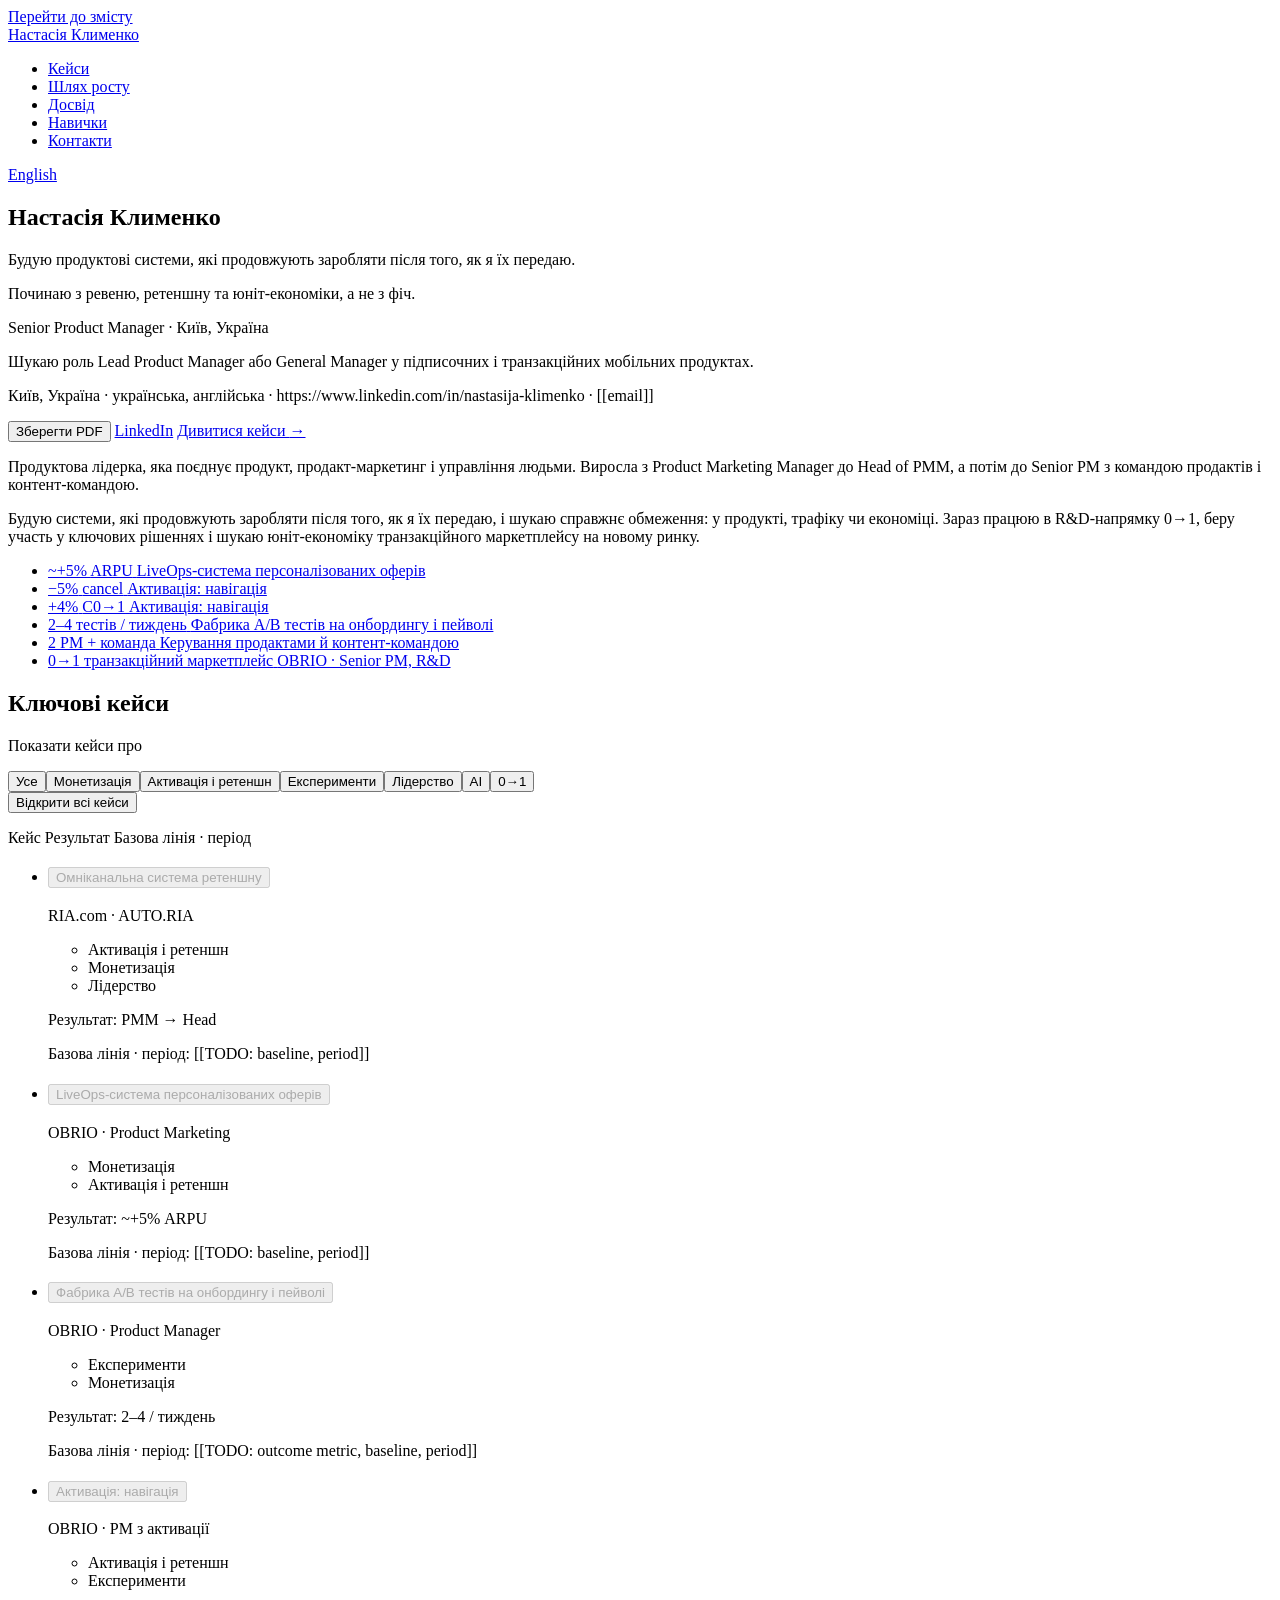
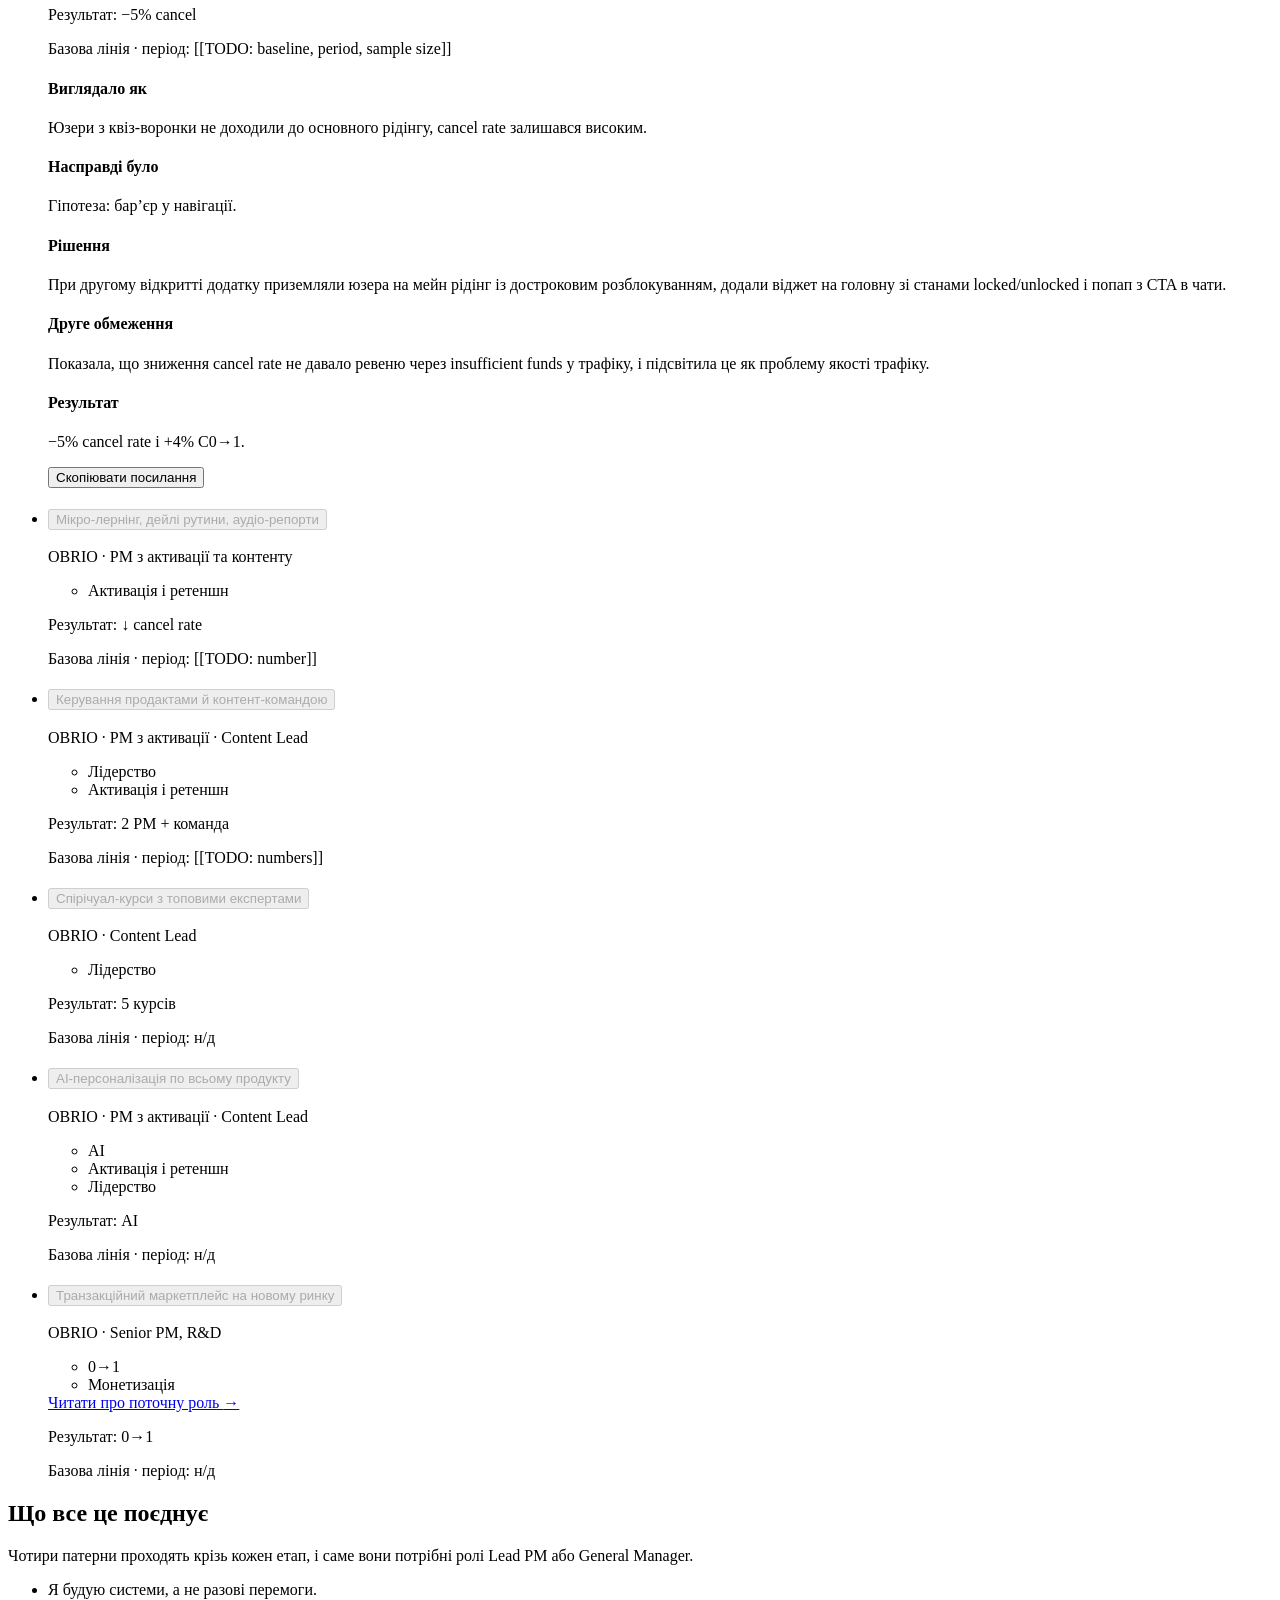
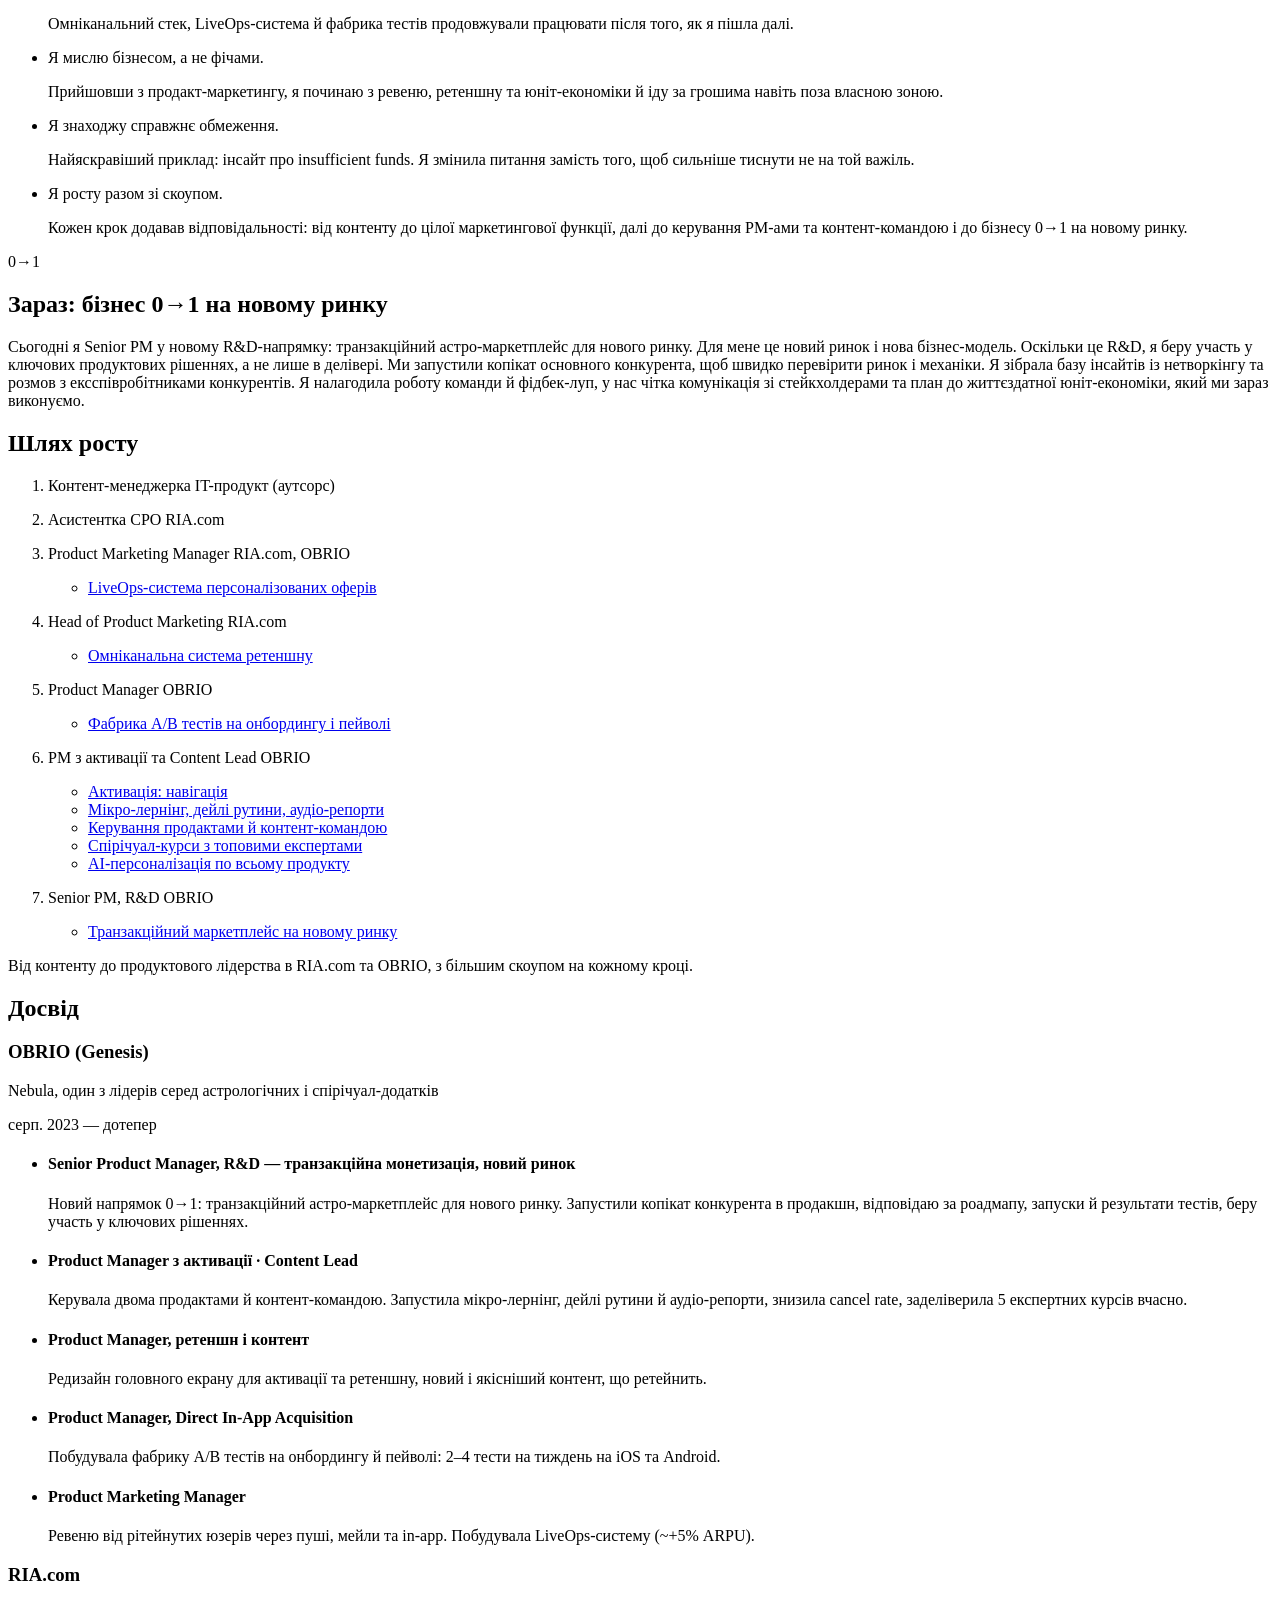
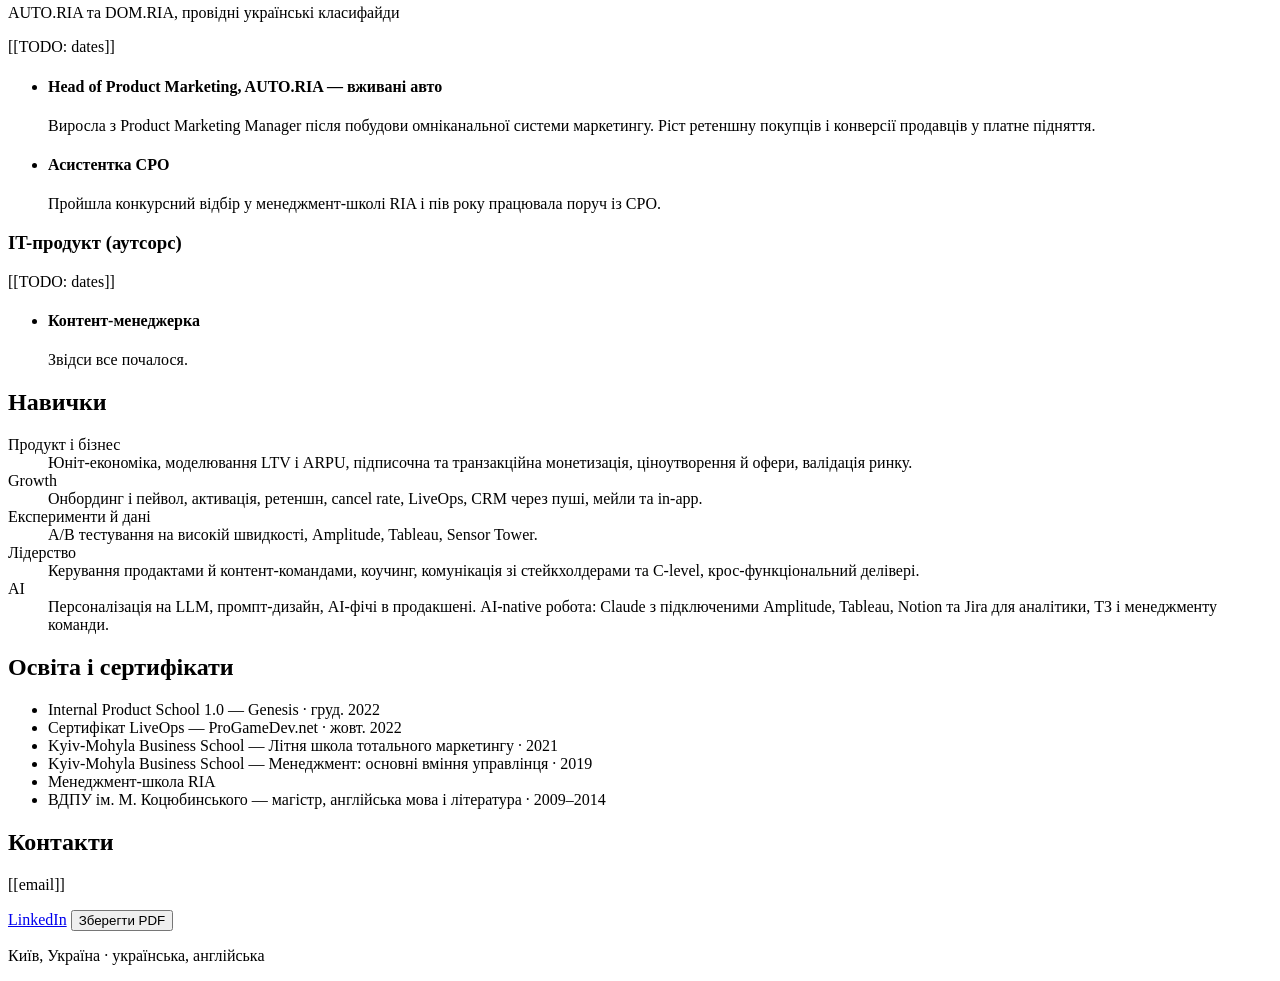
==== commit 7b41834e: "Deploy review build (source: xvivs/landing-maker@2d82323) Co-Authored-By: Claude Opus 5.5 <noreply@a" ====
--- a/ua/index.html
+++ b/ua/index.html
@@ -1 +1 @@
-<!DOCTYPE html><html lang="uk" class="no-js" data-print-title="Настасія Клименко CV"> <head><meta charset="utf-8"><script>document.documentElement.className = 'js';</script><meta name="viewport" content="width=device-width, initial-scale=1"><title>Настасія Клименко · Senior Product Manager</title><meta name="description" content="Шукаю роль Lead Product Manager або General Manager у підписочних і транзакційних мобільних продуктах."><meta name="robots" content="noindex, nofollow"><meta name="theme-color" content="#edefe9"><link rel="icon" href="data:image/svg+xml,%3Csvg%20xmlns%3D%22http%3A%2F%2Fwww.w3.org%2F2000%2Fsvg%22%20viewBox%3D%220%200%2032%2032%22%3E%3Crect%20width%3D%2232%22%20height%3D%2232%22%20fill%3D%22%23edefe9%22%2F%3E%3Ctext%20x%3D%2216%22%20y%3D%2222%22%20font-family%3D%22sans-serif%22%20font-size%3D%2216%22%20font-weight%3D%22700%22%20text-anchor%3D%22middle%22%20fill%3D%22%23121518%22%3E%D0%9D%D0%9A%3C%2Ftext%3E%3C%2Fsvg%3E"><link rel="stylesheet" href="/anastasiia-klimenko-sdd/_astro/print.C3goCl5T.css" media="print"><link rel="preload" as="font" type="font/woff2" href="/anastasiia-klimenko-sdd/_astro/geologica-latin-wght-normal.BBL8hQxZ.woff2" crossorigin><link rel="preload" as="font" type="font/woff2" href="/anastasiia-klimenko-sdd/_astro/inter-latin-wght-normal.Dx4kXJAl.woff2" crossorigin><link rel="preload" as="font" type="font/woff2" href="/anastasiia-klimenko-sdd/_astro/geologica-cyrillic-wght-normal.DbeVG3Ps.woff2" crossorigin><link rel="preload" as="font" type="font/woff2" href="/anastasiia-klimenko-sdd/_astro/inter-cyrillic-wght-normal.DqGufNeO.woff2" crossorigin><link rel="alternate" hreflang="en" href="https://xvivs.github.io/anastasiia-klimenko-sdd/"><link rel="alternate" hreflang="uk" href="https://xvivs.github.io/anastasiia-klimenko-sdd/ua/"><link rel="alternate" hreflang="x-default" href="https://xvivs.github.io/anastasiia-klimenko-sdd/"><link rel="canonical" href="https://xvivs.github.io/anastasiia-klimenko-sdd/ua/"><meta property="og:title" content="Настасія Клименко · Senior Product Manager"><meta property="og:description" content="Шукаю роль Lead Product Manager або General Manager у підписочних і транзакційних мобільних продуктах."><meta property="og:type" content="profile"><meta property="og:locale" content="uk_UA"><meta property="og:locale:alternate" content="en_US"><meta property="og:url" content="https://xvivs.github.io/anastasiia-klimenko-sdd/ua/"><script type="application/ld+json">{"@context":"https://schema.org","@type":"Person","name":"Настасія Клименко","jobTitle":"Senior Product Manager","address":{"@type":"PostalAddress","addressLocality":"Kyiv","addressCountry":"UA"},"knowsLanguage":["uk","en"],"sameAs":["https://www.linkedin.com/in/nastasija-klimenko"]}</script><link rel="stylesheet" href="/anastasiia-klimenko-sdd/_astro/index.B8HFW6y8.css"></head> <body> <a class="skip-link" href="#main">Перейти до змісту</a> <header class="site-header"> <div class="site-header__bar"> <a class="site-header__mark" href="https://xvivs.github.io/anastasiia-klimenko-sdd/ua/">Настасія Клименко</a> <nav class="site-header__nav" aria-label="Розділи"> <ul> <li><a href="#cases">Кейси</a></li><li class="site-header__more"><a href="#path">Шлях росту</a></li><li class="site-header__more"><a href="#experience">Досвід</a></li><li class="site-header__more"><a href="#skills">Навички</a></li><li class="site-header__more"><a href="#contact">Контакти</a></li> </ul> </nav> <a class="site-header__lang" href="https://xvivs.github.io/anastasiia-klimenko-sdd/" hreflang="en" lang="en">English</a> </div> </header> <script type="module">const r=document.querySelectorAll("[data-print]");if(typeof window.print!="function")r.forEach(e=>e.style.display="none");else{const e=document.querySelector("[data-list]"),l=e?[...e.children]:[];let o="",n=null;addEventListener("beforeprint",()=>{if(o||=document.title,document.title=document.documentElement.dataset.printTitle??o,!(!e||n)){n={order:[...e.children],closed:[...e.querySelectorAll('.case__toggle[aria-expanded="false"]')]};for(const t of l)e.appendChild(t);n.closed.forEach(t=>t.click())}}),addEventListener("afterprint",()=>{if(o&&(document.title=o),o="",!(!e||!n)){for(const t of n.order)e.appendChild(t);n.closed.forEach(t=>t.click()),n=null}}),r.forEach(t=>t.addEventListener("click",()=>window.print()))}</script> <main id="main" tabindex="-1">   <section id="top" class="hero"> <div class="grid hero__grid"> <h1 class="hero__name"> <span class="hero__line"> <span class="hero__word" style="--i: 0"> Настасія </span> </span>  <span class="hero__line"> <span class="hero__word" style="--i: 1"> Клименко </span> </span>  </h1> <div class="hero__copy"> <p class="hero__statement hero__part" style="--i: 0"> Будую продуктові системи, які продовжують заробляти після того, як я їх передаю. </p> <p class="hero__lead hero__part" style="--i: 1"> Починаю з ревеню, ретеншну та юніт-економіки, а не з фіч. </p> <div class="hero__facts"> <p class="hero__role hero__part" style="--i: 2">Senior Product Manager · Київ, Україна</p> <p class="hero__sub hero__part" style="--i: 2">Шукаю роль Lead Product Manager або General Manager у підписочних і транзакційних мобільних продуктах.</p> </div> <p class="print-only print-contact"> <span>Київ, Україна</span> · <span>українська, англійська</span> · <span>https://www.linkedin.com/in/nastasija-klimenko</span> · <span class="slot" data-todo>[[email]]</span> </p> <div class="hero__actions"> <button type="button" style="--i: 3" data-print="true" class="btn btn--solid hero__part">Зберегти PDF</button> <a style="--i: 3" href="https://www.linkedin.com/in/nastasija-klimenko" target="_blank" rel="noopener noreferrer" class="btn btn--quiet hero__part">LinkedIn</a> <a class="hero__more hero__part" style="--i: 3" href="#cases">Дивитися кейси <span class="glyph-arrow" aria-hidden="true">→</span></a> </div> <div class="print-only"> <p>Продуктова лідерка, яка поєднує продукт, продакт-маркетинг і управління людьми. Виросла з Product Marketing Manager до Head of PMM, а потім до Senior PM з командою продактів і контент-командою.</p><p>Будую системи, які продовжують заробляти після того, як я їх передаю, і шукаю справжнє обмеження: у продукті, трафіку чи економіці. Зараз працюю в R&amp;D-напрямку 0→1, беру участь у ключових рішеннях і шукаю юніт-економіку транзакційного маркетплейсу на новому ринку.</p> </div> </div> <div class="hero__strip"> <ul class="metric-strip" aria-label="Результати в цифрах"> <li class="metric-strip__item metric-strip__item--primary" style="--i: 0"> <a class="metric-strip__cell" href="#case-liveops"> <span class="metric-strip__figure tnum">~+5%</span> <span class="metric-strip__unit">ARPU</span> <span class="metric-strip__label">LiveOps-система персоналізованих оферів</span> </a> </li><li class="metric-strip__item" style="--i: 1"> <a class="metric-strip__cell" href="#case-navigation"> <span class="metric-strip__figure tnum">−5%</span> <span class="metric-strip__unit">cancel</span> <span class="metric-strip__label">Активація: навігація</span> </a> </li><li class="metric-strip__item" style="--i: 2"> <a class="metric-strip__cell" href="#case-navigation"> <span class="metric-strip__figure tnum">+4%</span> <span class="metric-strip__unit">C0→1</span> <span class="metric-strip__label">Активація: навігація</span> </a> </li><li class="metric-strip__item" style="--i: 3"> <a class="metric-strip__cell" href="#case-test-factory"> <span class="metric-strip__figure tnum">2–4</span> <span class="metric-strip__unit">тестів / тиждень</span> <span class="metric-strip__label">Фабрика A/B тестів на онбордингу і пейволі</span> </a> </li><li class="metric-strip__item" style="--i: 4"> <a class="metric-strip__cell" href="#case-leading-pms"> <span class="metric-strip__figure tnum">2</span> <span class="metric-strip__unit">PM + команда</span> <span class="metric-strip__label">Керування продактами й контент-командою</span> </a> </li><li class="metric-strip__item metric-strip__item--primary" style="--i: 5"> <a class="metric-strip__cell" href="#case-marketplace"> <span class="metric-strip__figure tnum">0→1</span> <span class="metric-strip__unit">транзакційний маркетплейс</span> <span class="metric-strip__label">OBRIO · Senior PM, R&amp;D</span> </a> </li> </ul> </div> </div> </section> <section id="cases" class="cases" aria-labelledby="cases-heading"> <div class="grid cases__grid" data-cases data-count-template="{n} з {total} кейсів: {filter}" data-open-label="Відкрити всі кейси" data-close-label="Згорнути всі кейси"> <h2 id="cases-heading" class="cases__heading">Ключові кейси</h2> <div class="cases__controls js-only"> <div class="cases__filters" role="group" aria-labelledby="filter-label"> <p id="filter-label" class="cases__filter-label">Показати кейси про</p> <div class="cases__filter-list"> <button type="button" class="cases__filter" data-filter="all" aria-pressed="true"> Усе </button><button type="button" class="cases__filter" data-filter="monetization" aria-pressed="false"> Монетизація </button><button type="button" class="cases__filter" data-filter="retention" aria-pressed="false"> Активація і ретеншн </button><button type="button" class="cases__filter" data-filter="experiments" aria-pressed="false"> Експерименти </button><button type="button" class="cases__filter" data-filter="leadership" aria-pressed="false"> Лідерство </button><button type="button" class="cases__filter" data-filter="ai" aria-pressed="false"> AI </button><button type="button" class="cases__filter" data-filter="zero" aria-pressed="false"> 0→1 </button> </div> </div> <button type="button" class="cases__open-all" data-toggle-all>Відкрити всі кейси</button> </div> <p class="visually-hidden" aria-live="polite" data-live></p> <div class="cases__cols" aria-hidden="true"> <span>Кейс</span> <span>Результат</span> <span>Базова лінія · період</span> </div> <ul class="cases__list" role="list" data-list> <li id="case-omnichannel" class="case" data-case="omnichannel" data-tags="retention monetization leadership" data-steps="4"> <div class="case__main"> <h3 class="case__title"> <button type="button" class="case__toggle" id="case-omnichannel-toggle" aria-expanded="false" aria-controls="case-omnichannel-detail" disabled>Омніканальна система ретеншну</button> </h3> <p class="case__context">RIA.com · AUTO.RIA</p>  </div> <p class="case__result"> <span class="visually-hidden">Результат: </span><span class="tnum">PMM → Head</span> </p> <p class="case__baseline"> <span class="visually-hidden">Базова лінія · період: </span> <span class="slot" data-todo>[[TODO: baseline, period]]</span> </p> <div class="case__detail" id="case-omnichannel-detail" role="region" aria-labelledby="case-omnichannel-toggle" hidden>  <div class="case__block"> <h4>Виклик</h4> <p>Збільшити ретеншн покупців і конверсію продавців у платне підняття оголошень.</p> </div> <div class="case__block"> <h4>Що я зробила</h4> <p>Побудувала омніканальну систему маркетингу з ретеншн-інструментами, персоналізованими оферами, лендингами та знижками.</p> </div> <div class="case__block"> <h4>Результат</h4> <p>Виросла з Product Marketing Manager до Head of Product Marketing.</p> </div>  </div> </li><li id="case-liveops" class="case" data-case="liveops" data-tags="monetization retention" data-steps="3"> <div class="case__main"> <h3 class="case__title"> <button type="button" class="case__toggle" id="case-liveops-toggle" aria-expanded="false" aria-controls="case-liveops-detail" disabled>LiveOps-система персоналізованих оферів</button> </h3> <p class="case__context">OBRIO · Product Marketing</p>  </div> <p class="case__result"> <span class="visually-hidden">Результат: </span><span class="tnum">~+5% ARPU</span> </p> <p class="case__baseline"> <span class="visually-hidden">Базова лінія · період: </span> <span class="slot" data-todo>[[TODO: baseline, period]]</span> </p> <div class="case__detail" id="case-liveops-detail" role="region" aria-labelledby="case-liveops-toggle" hidden>  <div class="case__block"> <h4>Виклик</h4> <p>Збільшити ревеню від рітейнутих користувачів понад стандартні пуші й мейли.</p> </div> <div class="case__block"> <h4>Що я зробила</h4> <p>Перенесла механіку лайвопсів з матч-3 ігор у підписочний продукт: персоналізовані офери залежно від сегмента, стейту юзера та його останньої дії в продукті.</p> </div> <div class="case__block"> <h4>Результат</h4> <p>Близько +5% до ARPU на момент передачі ретеншн-команді. Механіка працює досі й щомісяця приносить ревеню.</p> </div>  </div> </li><li id="case-test-factory" class="case" data-case="test-factory" data-tags="experiments monetization" data-steps="5"> <div class="case__main"> <h3 class="case__title"> <button type="button" class="case__toggle" id="case-test-factory-toggle" aria-expanded="false" aria-controls="case-test-factory-detail" disabled>Фабрика A/B тестів на онбордингу і пейволі</button> </h3> <p class="case__context">OBRIO · Product Manager</p>  </div> <p class="case__result"> <span class="visually-hidden">Результат: </span><span class="tnum">2–4 / тиждень</span> </p> <p class="case__baseline"> <span class="visually-hidden">Базова лінія · період: </span> <span class="slot" data-todo>[[TODO: outcome metric, baseline, period]]</span> </p> <div class="case__detail" id="case-test-factory-detail" role="region" aria-labelledby="case-test-factory-toggle" hidden>  <div class="case__block"> <h4>Виклик</h4> <p>Покращити юніт-економіку та LTV через кращу конверсію на пейволі.</p> </div> <div class="case__block"> <h4>Що я зробила</h4> <p>Розбудувала беклог паралельних тестів і процес одночасного запуску на iOS та Android.</p> </div> <div class="case__block"> <h4>Результат</h4> <p>2–4 тести щотижня на обох платформах.</p> </div>  </div> </li><li id="case-navigation" class="case" data-case="navigation" data-tags="retention experiments" data-steps="6" data-open> <div class="case__main"> <h3 class="case__title"> <button type="button" class="case__toggle" id="case-navigation-toggle" aria-expanded="true" aria-controls="case-navigation-detail" disabled>Активація: навігація</button> </h3> <p class="case__context">OBRIO · PM з активації</p>  </div> <p class="case__result"> <span class="visually-hidden">Результат: </span><span class="tnum">−5% cancel</span> </p> <p class="case__baseline"> <span class="visually-hidden">Базова лінія · період: </span> <span class="slot" data-todo>[[TODO: baseline, period, sample size]]</span> </p> <div class="case__detail case__detail--device" id="case-navigation-detail" role="region" aria-labelledby="case-navigation-toggle"> <div class="device" data-device role="group" aria-labelledby="case-navigation-toggle"> <div class="device__band"> <div class="device__part"> <h4>Виглядало як</h4> <p>Юзери з квіз-воронки не доходили до основного рідінгу, cancel rate залишався високим.</p> </div><div class="device__part device__part--emphasis"> <h4>Насправді було</h4> <p>Гіпотеза: бар’єр у навігації.</p> </div><div class="device__part"> <h4>Рішення</h4> <p>При другому відкритті додатку приземляли юзера на мейн рідінг із достроковим розблокуванням, додали віджет на головну зі станами locked/unlocked і попап з CTA в чати.</p> </div><div class="device__part device__part--emphasis"> <h4>Друге обмеження</h4> <p>Показала, що зниження cancel rate не давало ревеню через insufficient funds у трафіку, і підсвітила це як проблему якості трафіку.</p> </div> </div> <div class="case__block device__result"> <h4>Результат</h4> <p>−5% cancel rate і +4% C0→1.</p> </div> </div> </div> </li><li id="case-micro-learning" class="case" data-case="micro-learning" data-tags="retention" data-steps="6"> <div class="case__main"> <h3 class="case__title"> <button type="button" class="case__toggle" id="case-micro-learning-toggle" aria-expanded="false" aria-controls="case-micro-learning-detail" disabled>Мікро-лернінг, дейлі рутини, аудіо-репорти</button> </h3> <p class="case__context">OBRIO · PM з активації та контенту</p>  </div> <p class="case__result"> <span class="visually-hidden">Результат: </span><span class="tnum">↓ cancel rate</span> </p> <p class="case__baseline"> <span class="visually-hidden">Базова лінія · період: </span> <span class="slot" data-todo>[[TODO: number]]</span> </p> <div class="case__detail" id="case-micro-learning-detail" role="region" aria-labelledby="case-micro-learning-toggle" hidden>  <div class="case__block"> <h4>Виклик</h4> <p>Дати юзерам причину повертатися щодня й залишатися на підписці.</p> </div> <div class="case__block"> <h4>Що я зробила</h4> <p>Запустила мікро-лернінг, дейлі рутини та аудіо-репорти як нові формати контенту для ретеншну.</p> </div> <div class="case__block"> <h4>Результат</h4> <p>Значно знизили cancel rate. Менеджер відзначив це як один з головних результатів періоду.</p> </div>  </div> </li><li id="case-leading-pms" class="case" data-case="leading-pms" data-tags="leadership retention" data-steps="6"> <div class="case__main"> <h3 class="case__title"> <button type="button" class="case__toggle" id="case-leading-pms-toggle" aria-expanded="false" aria-controls="case-leading-pms-detail" disabled>Керування продактами й контент-командою</button> </h3> <p class="case__context">OBRIO · PM з активації · Content Lead</p>  </div> <p class="case__result"> <span class="visually-hidden">Результат: </span><span class="tnum">2 PM + команда</span> </p> <p class="case__baseline"> <span class="visually-hidden">Базова лінія · період: </span> <span class="slot" data-todo>[[TODO: numbers]]</span> </p> <div class="case__detail" id="case-leading-pms-detail" role="region" aria-labelledby="case-leading-pms-toggle" hidden>  <div class="case__block"> <h4>Виклик</h4> <p>Відповідати за активацію, cancel rate, LTV і ретеншн через інших людей.</p> </div> <div class="case__block"> <h4>Що я зробила</h4> <p>Керувала двома продакт-менеджерами та контент-командою, ставила цілі й вела роадмапу тестів. Підсвічувала проблеми та зони росту в суміжних командах.</p> </div> <div class="case__block"> <h4>Результат</h4> <p>Знизили cancel rate нульового дня і після ренью.</p> </div>  </div> </li><li id="case-courses" class="case" data-case="courses" data-tags="leadership" data-steps="6"> <div class="case__main"> <h3 class="case__title"> <button type="button" class="case__toggle" id="case-courses-toggle" aria-expanded="false" aria-controls="case-courses-detail" disabled>Спірічуал-курси з топовими експертами</button> </h3> <p class="case__context">OBRIO · Content Lead</p>  </div> <p class="case__result"> <span class="visually-hidden">Результат: </span><span class="tnum">5 курсів</span> </p> <p class="case__baseline"> <span class="visually-hidden">Базова лінія · період: </span> <span class="case__na">н/д</span> </p> <div class="case__detail" id="case-courses-detail" role="region" aria-labelledby="case-courses-toggle" hidden>  <div class="case__block"> <h4>Виклик</h4> <p>Стратегічна ціль: додати якісний спірічуал-контент для довгострокової цінності продукту.</p> </div> <div class="case__block"> <h4>Що я зробила</h4> <p>Зібрала й вела команду, яка залучала експертів, займалася продакшеном і зйомками. Оптимізувала кости.</p> </div> <div class="case__block"> <h4>Результат</h4> <p>Заделіверили 5 курсів на платформу в домовлені терміни.</p> </div>  </div> </li><li id="case-ai-avatar" class="case" data-case="ai-avatar" data-tags="ai retention leadership" data-steps="6"> <div class="case__main"> <h3 class="case__title"> <button type="button" class="case__toggle" id="case-ai-avatar-toggle" aria-expanded="false" aria-controls="case-ai-avatar-detail" disabled>AI-персоналізація по всьому продукту</button> </h3> <p class="case__context">OBRIO · PM з активації · Content Lead</p>  </div> <p class="case__result"> <span class="visually-hidden">Результат: </span><span class="tnum">AI</span> </p> <p class="case__baseline"> <span class="visually-hidden">Базова лінія · період: </span> <span class="case__na">н/д</span> </p> <div class="case__detail" id="case-ai-avatar-detail" role="region" aria-labelledby="case-ai-avatar-toggle" hidden>  <div class="case__block"> <h4>Виклик</h4> <p>Зробити так, щоб кожна фіча відчувалась персональною, а не загальним астро-контентом.</p> </div> <div class="case__block"> <h4>Що я зробила</h4> <p>Спроєктувала AI-аватар: профіль юзера із задекларованих даних, поведінкових сигналів та AI-інференсу, який персоналізує рідінги, щоденний гороскоп, сумісність, таро та AI-чат. Написала гіпотези під ретеншн, C0→1 і cancel rate, ТЗ для розробки та логіку промптів під кожну фічу. Керувала командою, яка відповідає за AI-рідінги, від промптів до реалізації в додатку.</p> </div> <div class="case__block"> <h4>Результат</h4> <p>Роадмапа тестів від найдешевшої до найдорожчої гіпотези, AI-рідінги працюють у продукті.</p> </div>  </div> </li><li id="case-marketplace" class="case" data-case="marketplace" data-tags="zero monetization" data-steps="7"> <div class="case__main"> <h3 class="case__title"> <button type="button" class="case__toggle" id="case-marketplace-toggle" aria-expanded="false" aria-controls="case-marketplace-detail" disabled>Транзакційний маркетплейс на новому ринку</button> </h3> <p class="case__context">OBRIO · Senior PM, R&amp;D</p> <a class="case__link" href="#now">Читати про поточну роль <span class="glyph-arrow" aria-hidden="true">→</span></a> </div> <p class="case__result"> <span class="visually-hidden">Результат: </span><span class="tnum">0→1</span> </p> <p class="case__baseline"> <span class="visually-hidden">Базова лінія · період: </span> <span class="case__na">н/д</span> </p> <div class="case__detail" id="case-marketplace-detail" role="region" aria-labelledby="case-marketplace-toggle" hidden>  <div class="case__block"> <h4>Виклик</h4> <p>Знайти юніт-економіку на новому ринку з новою моделлю монетизації.</p> </div> <div class="case__block"> <h4>Що я зробила</h4> <p>Запустили копікат основного конкурента, щоб перевірити ринок і механіки. Зібрала базу інсайтів із нетворкінгу та розмов з ексспівробітниками конкурентів. Налагодила роботу команди й фідбек-луп.</p> </div> <div class="case__block"> <h4>Результат</h4> <p>Чітка комунікація зі стейкхолдерами й план до юніт-економіки, який зараз імплементуємо.</p> </div>  </div> </li> </ul> </div> </section> <script type="module">function F(r,n){const e=r.filter(c=>n==="all"||c.tags.includes(n)),s=r.filter(c=>!(n==="all"||c.tags.includes(n)));return{order:[...e,...s].map(c=>c.id),matches:new Set(e.map(c=>c.id)),count:e.length}}function _(r,n,e,s){return r.replaceAll("{n}",String(n)).replaceAll("{total}",String(e)).replaceAll("{filter}",s)}function M(r,n){if(n.size===r.length)return[];const e=new Set;for(const s of r)if(n.has(s.id))for(const c of s.pathSteps)e.add(c);return[...e].sort((s,c)=>s-c)}function O(r,n){const e=new Set(r);return n.every(s=>e.has(s))?[]:[...n]}function W(r){const n=r.trim(),e=Number.parseFloat(n);if(!Number.isFinite(e))return null;const s=n.endsWith("ms")?e:n.endsWith("s")?e*1e3:Number.NaN;return Number.isFinite(s)?s:null}function H(r,n){const s=/^#case-(.+)$/.exec(r)?.[1];return s&&n.includes(s)?s:null}const d=document.querySelector("[data-cases]"),m=d?.querySelector("[data-list]"),w=d?.querySelector("[data-live]");if(d&&m&&w){const r=[...d.querySelectorAll("[data-filter]")],n=d.querySelector("[data-toggle-all]"),e=[...m.querySelectorAll(":scope > [data-case]")],s=new Map(e.map(t=>[t.dataset.case,t])),c=e.map(t=>({id:t.dataset.case,tags:(t.dataset.tags??"").split(" ").filter(Boolean),pathSteps:(t.dataset.steps??"").split(" ").filter(Boolean).map(Number)})),S=c.map(t=>t.id),q=d.dataset.countTemplate??"",x=d.dataset.openLabel??"",C=d.dataset.closeLabel??"",b=()=>window.matchMedia("(prefers-reduced-motion: reduce)").matches;let p=[];const v=t=>getComputedStyle(document.documentElement).getPropertyValue(t).trim(),g=t=>t.querySelector(".case__toggle"),N=t=>t.querySelector(".case__detail"),u=t=>g(t).getAttribute("aria-expanded")==="true",f=()=>{n&&(n.textContent=e.every(u)?C:x)},h=(t,a,i)=>{const l=N(t);g(t).setAttribute("aria-expanded",String(a)),l.hidden=!a,a?t.setAttribute("data-open",""):t.removeAttribute("data-open"),l.classList.remove("is-disclosing"),a&&i&&!b()&&(l.offsetWidth,l.classList.add("is-disclosing"),l.addEventListener("animationend",()=>l.classList.remove("is-disclosing"),{once:!0}))};m.addEventListener("click",t=>{const a=t.target.closest(".case__toggle");if(!a)return;const i=a.closest("[data-case]");h(i,!u(i),!0),f()}),n?.addEventListener("click",()=>{const t=O(e.filter(u).map(i=>i.dataset.case),S),a=new Set(t);for(const i of e)h(i,a.has(i.dataset.case),!0);f()});const B=(t,a)=>{const i=F(c,t),l=W(v("--motion-retotal-duration")),y=!b()&&l!==null?new Map(e.map(o=>[o,o.getBoundingClientRect().top])):null;for(const o of p)o.cancel();p=[];for(const o of i.order)m.appendChild(s.get(o));for(const o of e)o.dataset.match=String(i.matches.has(o.dataset.case));if(y&&l!==null)for(const o of e){const L=y.get(o)-o.getBoundingClientRect().top;L&&p.push(o.animate([{transform:`translateY(${L}px)`},{transform:"translateY(0)"}],{duration:l,easing:v("--motion-ease-move")}))}const E=t==="all"?[]:M(c,i.matches);for(const o of document.querySelectorAll("[data-step]"))t==="all"?o.removeAttribute("data-match"):o.dataset.match=String(E.includes(Number(o.dataset.step)));w.textContent=_(q,i.count,c.length,a)};for(const t of r)t.addEventListener("click",()=>{for(const a of r)a.setAttribute("aria-pressed",String(a===t));B(t.dataset.filter,t.textContent?.trim()??"")});const A=()=>{const t=H(location.hash,S),a=t?s.get(t):void 0;!a||u(a)||(h(a,!0,!1),f())};window.addEventListener("hashchange",A);for(const t of e)g(t).disabled=!1;f(),A()}</script> <section id="patterns" class="patterns" aria-labelledby="patterns-heading"> <div class="grid split"> <div class="split__head"> <h2 id="patterns-heading" data-reveal style="--i: 0">Що все це поєднує</h2> <p class="patterns__intro" data-reveal style="--i: 1">Чотири патерни проходять крізь кожен етап, і саме вони потрібні ролі Lead PM або General Manager.</p> </div> <ul class="split__body patterns__list"> <li class="pattern" data-reveal style="--i: 1"> <p class="pattern__lead">Я будую системи, а не разові перемоги.</p> <p class="pattern__body">Омніканальний стек, LiveOps-система й фабрика тестів продовжували працювати після того, як я пішла далі.</p> </li><li class="pattern" data-reveal style="--i: 2"> <p class="pattern__lead">Я мислю бізнесом, а не фічами.</p> <p class="pattern__body">Прийшовши з продакт-маркетингу, я починаю з ревеню, ретеншну та юніт-економіки й іду за грошима навіть поза власною зоною.</p> </li><li class="pattern" data-reveal style="--i: 3"> <p class="pattern__lead">Я знаходжу справжнє обмеження.</p> <p class="pattern__body">Найяскравіший приклад: інсайт про insufficient funds. Я змінила питання замість того, щоб сильніше тиснути не на той важіль.</p> </li><li class="pattern" data-reveal style="--i: 4"> <p class="pattern__lead">Я росту разом зі скоупом.</p> <p class="pattern__body">Кожен крок додавав відповідальності: від контенту до цілої маркетингової функції, далі до керування PM-ами та контент-командою і до бізнесу 0→1 на новому ринку.</p> </li> </ul> </div> </section> <section id="now" class="now" data-field="accent" aria-labelledby="now-heading"> <div class="grid now__grid"> <p class="now__figure" aria-hidden="true" data-reveal style="--i: 2">0→1</p> <div class="now__copy"> <h2 id="now-heading" class="now__heading" data-reveal style="--i: 0">Зараз: бізнес 0→1 на новому ринку</h2> <p class="now__body" data-reveal style="--i: 1">Сьогодні я Senior PM у новому R&amp;D-напрямку: транзакційний астро-маркетплейс для нового ринку. Для мене це новий ринок і нова бізнес-модель. Оскільки це R&amp;D, я беру участь у ключових продуктових рішеннях, а не лише в делівері. Ми запустили копікат основного конкурента, щоб швидко перевірити ринок і механіки. Я зібрала базу інсайтів із нетворкінгу та розмов з ексспівробітниками конкурентів. Я налагодила роботу команди й фідбек-луп, у нас чітка комунікація зі стейкхолдерами та план до життєздатної юніт-економіки, який ми зараз виконуємо.</p> </div> </div> </section> <section id="path" class="path" aria-labelledby="path-heading"> <div class="grid split path__grid"> <div class="split__head"> <h2 id="path-heading" data-reveal style="--i: 0">Шлях росту</h2> </div> <div class="split__body"> <ol class="path__list"> <li class="path__step" data-step="1" data-reveal style="--path-step: 1; --i: 0"> <p class="path__role"> <span class="path__role-name">Контент-менеджерка</span> <span class="path__org">IT-продукт (аутсорс)</span> </p> <div class="path__bar">  </div> </li><li class="path__step" data-step="2" data-reveal style="--path-step: 2; --i: 1"> <p class="path__role"> <span class="path__role-name">Асистентка CPO</span> <span class="path__org">RIA.com</span> </p> <div class="path__bar">  </div> </li><li class="path__step" data-step="3" data-reveal style="--path-step: 3; --i: 2"> <p class="path__role"> <span class="path__role-name">Product Marketing Manager</span> <span class="path__org">RIA.com, OBRIO</span> </p> <div class="path__bar"> <ul class="path__links"> <li> <a href="#case-liveops">LiveOps-система персоналізованих оферів</a> </li> </ul> </div> </li><li class="path__step" data-step="4" data-reveal style="--path-step: 4; --i: 3"> <p class="path__role"> <span class="path__role-name">Head of Product Marketing</span> <span class="path__org">RIA.com</span> </p> <div class="path__bar"> <ul class="path__links"> <li> <a href="#case-omnichannel">Омніканальна система ретеншну</a> </li> </ul> </div> </li><li class="path__step" data-step="5" data-reveal style="--path-step: 5; --i: 4"> <p class="path__role"> <span class="path__role-name">Product Manager</span> <span class="path__org">OBRIO</span> </p> <div class="path__bar"> <ul class="path__links"> <li> <a href="#case-test-factory">Фабрика A/B тестів на онбордингу і пейволі</a> </li> </ul> </div> </li><li class="path__step" data-step="6" data-reveal style="--path-step: 6; --i: 5"> <p class="path__role"> <span class="path__role-name">PM з активації та Content Lead</span> <span class="path__org">OBRIO</span> </p> <div class="path__bar"> <ul class="path__links"> <li> <a href="#case-navigation">Активація: навігація</a> </li><li> <a href="#case-micro-learning">Мікро-лернінг, дейлі рутини, аудіо-репорти</a> </li><li> <a href="#case-leading-pms">Керування продактами й контент-командою</a> </li><li> <a href="#case-courses">Спірічуал-курси з топовими експертами</a> </li><li> <a href="#case-ai-avatar">AI-персоналізація по всьому продукту</a> </li> </ul> </div> </li><li class="path__step" data-step="7" data-reveal style="--path-step: 7; --i: 6"> <p class="path__role"> <span class="path__role-name">Senior PM, R&amp;D</span> <span class="path__org">OBRIO</span> </p> <div class="path__bar path__bar--current"> <ul class="path__links"> <li> <a href="#case-marketplace">Транзакційний маркетплейс на новому ринку</a> </li> </ul> </div> </li> </ol> <p class="path__note" data-reveal style="--i: 0">Від контенту до продуктового лідерства в RIA.com та OBRIO, з більшим скоупом на кожному кроці.</p> </div> </div> </section> <section id="experience" class="experience" aria-labelledby="experience-heading"> <div class="grid experience__grid"> <h2 id="experience-heading" data-reveal style="--i: 0">Досвід</h2> <article class="chapter chapter--lead" data-reveal style="--i: 0"> <h3 class="chapter__co">OBRIO (Genesis)</h3> <p class="chapter__what">Nebula, один з лідерів серед астрологічних і спірічуал-додатків</p> <p class="chapter__dates tnum">серп. 2023 — дотепер</p> <ul class="chapter__roles"> <li class="chapter__role"> <h4 class="chapter__role-title">Senior Product Manager, R&amp;D — транзакційна монетизація, новий ринок</h4> <p>Новий напрямок 0→1: транзакційний астро-маркетплейс для нового ринку. Запустили копікат конкурента в продакшн, відповідаю за роадмапу, запуски й результати тестів, беру участь у ключових рішеннях.</p> </li><li class="chapter__role"> <h4 class="chapter__role-title">Product Manager з активації · Content Lead</h4> <p>Керувала двома продактами й контент-командою. Запустила мікро-лернінг, дейлі рутини й аудіо-репорти, знизила cancel rate, заделіверила 5 експертних курсів вчасно.</p> </li><li class="chapter__role"> <h4 class="chapter__role-title">Product Manager, ретеншн і контент</h4> <p>Редизайн головного екрану для активації та ретеншну, новий і якісніший контент, що ретейнить.</p> </li><li class="chapter__role"> <h4 class="chapter__role-title">Product Manager, Direct In-App Acquisition</h4> <p>Побудувала фабрику A/B тестів на онбордингу й пейволі: 2–4 тести на тиждень на iOS та Android.</p> </li><li class="chapter__role"> <h4 class="chapter__role-title">Product Marketing Manager</h4> <p>Ревеню від рітейнутих юзерів через пуші, мейли та in-app. Побудувала LiveOps-систему (~+5% ARPU).</p> </li> </ul> </article><article class="chapter chapter--side" data-reveal style="--i: 1"> <h3 class="chapter__co">RIA.com</h3> <p class="chapter__what">AUTO.RIA та DOM.RIA, провідні українські класифайди</p> <p class="chapter__dates tnum"><span class="slot" data-todo>[[TODO: dates]]</span></p> <ul class="chapter__roles"> <li class="chapter__role"> <h4 class="chapter__role-title">Head of Product Marketing, AUTO.RIA — вживані авто</h4> <p>Виросла з Product Marketing Manager після побудови омніканальної системи маркетингу. Ріст ретеншну покупців і конверсії продавців у платне підняття.</p> </li><li class="chapter__role"> <h4 class="chapter__role-title">Асистентка CPO</h4> <p>Пройшла конкурсний відбір у менеджмент-школі RIA і пів року працювала поруч із CPO.</p> </li> </ul> </article><article class="chapter chapter--side" data-reveal style="--i: 2"> <h3 class="chapter__co">IT-продукт (аутсорс)</h3>  <p class="chapter__dates tnum"><span class="slot" data-todo>[[TODO: dates]]</span></p> <ul class="chapter__roles"> <li class="chapter__role"> <h4 class="chapter__role-title">Контент-менеджерка</h4> <p>Звідси все почалося.</p> </li> </ul> </article> </div> </section> <section id="review" class="review" data-field="step" aria-labelledby="review-heading"> <div class="grid split"> <div class="split__head review__head"> <h2 id="review-heading" data-reveal style="--i: 0">Відгук менеджера</h2> <p class="review__attribution" data-reveal style="--i: 1"><span class="slot" data-todo>[[TODO: manager name/title, written permission to quote or keep anonymous]]</span></p> </div> <div class="split__body review__body"> <ul class="review__achievements"> <li data-reveal style="--i: 0">Запустила мікро-лернінг, дейлі рутини та аудіо-репорти, які значно знизили cancel rate.</li><li data-reveal style="--i: 1">Підсвітила проблеми та зони росту в суміжних командах.</li> </ul> <dl class="review__strengths" data-reveal style="--i: 2"> <div class="review__strength"> <dt>Стійкість</dt> <dd>Береться за будь-яку складність і рухається до цілі.</dd> </div><div class="review__strength"> <dt>Впевненість і відповідальність</dt>  </div><div class="review__strength"> <dt>Амбіція</dt> <dd>Хоче вирости до ролі Head і вести напрямок.</dd> </div> </dl> </div> </div> </section> <section id="skills" class="skills" aria-labelledby="skills-heading"> <div class="grid split"> <div class="split__head"> <h2 id="skills-heading" data-reveal style="--i: 0">Навички</h2> </div> <dl class="split__body skills__list"> <div class="skills__group" data-reveal style="--i: 0"> <dt>Продукт і бізнес</dt> <dd>Юніт-економіка, моделювання LTV і ARPU, підписочна та транзакційна монетизація, ціноутворення й офери, валідація ринку.</dd> </div><div class="skills__group" data-reveal style="--i: 1"> <dt>Growth</dt> <dd>Онбординг і пейвол, активація, ретеншн, cancel rate, LiveOps, CRM через пуші, мейли та in-app.</dd> </div><div class="skills__group" data-reveal style="--i: 2"> <dt>Експерименти й дані</dt> <dd>A/B тестування на високій швидкості, Amplitude, Tableau, Sensor Tower.</dd> </div><div class="skills__group" data-reveal style="--i: 3"> <dt>Лідерство</dt> <dd>Керування продактами й контент-командами, коучинг, комунікація зі стейкхолдерами та C-level, крос-функціональний делівері.</dd> </div><div class="skills__group" data-reveal style="--i: 4"> <dt>AI</dt> <dd>Персоналізація на LLM, промпт-дизайн, AI-фічі в продакшені. AI-native робота: Claude з підключеними Amplitude, Tableau, Notion та Jira для аналітики, ТЗ і менеджменту команди.</dd> </div> </dl> </div> <div class="grid split skills__edu"> <div class="split__head"> <h2 id="edu-heading" data-reveal style="--i: 0">Освіта і сертифікати</h2> </div> <ul class="split__body edu__list" aria-labelledby="edu-heading"> <li data-reveal style="--i: 0">Internal Product School 1.0 — Genesis · груд. 2022</li><li data-reveal style="--i: 1">Сертифікат LiveOps — ProGameDev.net · жовт. 2022</li><li data-reveal style="--i: 2">Kyiv-Mohyla Business School — Літня школа тотального маркетингу · 2021</li><li data-reveal style="--i: 3">Kyiv-Mohyla Business School — Менеджмент: основні вміння управлінця · 2019</li><li data-reveal style="--i: 4">Менеджмент-школа RIA</li><li data-reveal style="--i: 5">ВДПУ ім. М. Коцюбинського — магістр, англійська мова і література · 2009–2014</li> </ul> </div> </section> <section id="contact" class="contact" data-field="ink" aria-labelledby="contact-heading"> <div class="grid contact__grid"> <h2 id="contact-heading" data-reveal style="--i: 0">Контакти</h2> <div class="contact__row" data-reveal style="--i: 1"> <p class="contact__address"> <span class="slot" data-todo>[[email]]</span> </p> <a href="https://www.linkedin.com/in/nastasija-klimenko" target="_blank" rel="noopener noreferrer" class="btn btn--quiet">LinkedIn</a> <button type="button" data-print="true" class="btn btn--quiet">Зберегти PDF</button> </div> <p class="contact__status visually-hidden" aria-live="polite" data-copy-status></p> <p class="contact__meta" data-reveal style="--i: 2">Київ, Україна · українська, англійська</p> </div> </section> <script type="module" src="/anastasiia-klimenko-sdd/_astro/Contact.astro_astro_type_script_index_0_lang.B9DZZxgs.js"></script>  </main> </body></html> <script type="module">function a(n,o,r,t=2){return n+o>=r-t}const c=[...document.querySelectorAll("[data-reveal]")],u=window.matchMedia("(prefers-reduced-motion: reduce)").matches;if(c.length>0&&!u&&"IntersectionObserver"in window){const n=new Set(c),o=e=>{e.classList.add("is-in"),s.unobserve(e),n.delete(e)},r=()=>{s.disconnect(),removeEventListener("scroll",t),removeEventListener("resize",t)},t=()=>{if(a(window.scrollY,window.innerHeight,document.documentElement.scrollHeight)){for(const e of n)o(e);r()}},s=new IntersectionObserver(e=>{for(const i of e){const d=i.boundingClientRect.bottom<=0;if(!i.isIntersecting&&!d)continue;const l=i.target;d&&l.style.setProperty("--i","0"),o(l)}n.size===0&&r()});addEventListener("scroll",t,{passive:!0}),addEventListener("resize",t,{passive:!0}),document.documentElement.classList.add("reveal-ready");for(const e of c)s.observe(e)}</script>+<!DOCTYPE html><html lang="uk" class="no-js" data-print-title="Настасія Клименко CV"> <head><meta charset="utf-8"><script>document.documentElement.className = 'js';</script><meta name="viewport" content="width=device-width, initial-scale=1"><title>Настасія Клименко · Senior Product Manager</title><meta name="description" content="Шукаю роль Lead Product Manager або General Manager у підписочних і транзакційних мобільних продуктах."><meta name="robots" content="noindex, nofollow"><meta name="theme-color" content="#fbfbf8"><link rel="icon" href="data:image/svg+xml,%3Csvg%20xmlns%3D%22http%3A%2F%2Fwww.w3.org%2F2000%2Fsvg%22%20viewBox%3D%220%200%2032%2032%22%3E%3Crect%20width%3D%2232%22%20height%3D%2232%22%20rx%3D%228%22%20fill%3D%22%23fbfbf8%22%2F%3E%3Ctext%20x%3D%2216%22%20y%3D%2222%22%20font-family%3D%22sans-serif%22%20font-size%3D%2216%22%20font-weight%3D%22800%22%20text-anchor%3D%22middle%22%20fill%3D%22%2314161a%22%3E%D0%9D%D0%9A%3C%2Ftext%3E%3C%2Fsvg%3E"><link rel="stylesheet" href="/anastasiia-klimenko-sdd/_astro/print.B22EeEem.css" media="print"><link rel="preload" as="font" type="font/woff2" href="/anastasiia-klimenko-sdd/_astro/geologica-latin-shrp-normal.OfWH8DQM.woff2" crossorigin><link rel="preload" as="font" type="font/woff2" href="/anastasiia-klimenko-sdd/_astro/inter-latin-wght-normal.Dx4kXJAl.woff2" crossorigin><link rel="preload" as="font" type="font/woff2" href="/anastasiia-klimenko-sdd/_astro/geologica-cyrillic-shrp-normal.4zI1yfsv.woff2" crossorigin><link rel="preload" as="font" type="font/woff2" href="/anastasiia-klimenko-sdd/_astro/inter-cyrillic-wght-normal.DqGufNeO.woff2" crossorigin><link rel="alternate" hreflang="en" href="https://xvivs.github.io/anastasiia-klimenko-sdd/"><link rel="alternate" hreflang="uk" href="https://xvivs.github.io/anastasiia-klimenko-sdd/ua/"><link rel="alternate" hreflang="x-default" href="https://xvivs.github.io/anastasiia-klimenko-sdd/"><link rel="canonical" href="https://xvivs.github.io/anastasiia-klimenko-sdd/ua/"><meta property="og:title" content="Настасія Клименко · Senior Product Manager"><meta property="og:description" content="Шукаю роль Lead Product Manager або General Manager у підписочних і транзакційних мобільних продуктах."><meta property="og:type" content="profile"><meta property="og:locale" content="uk_UA"><meta property="og:locale:alternate" content="en_US"><meta property="og:url" content="https://xvivs.github.io/anastasiia-klimenko-sdd/ua/"><script type="application/ld+json">{"@context":"https://schema.org","@type":"Person","name":"Настасія Клименко","jobTitle":"Senior Product Manager","address":{"@type":"PostalAddress","addressLocality":"Kyiv","addressCountry":"UA"},"knowsLanguage":["uk","en"],"sameAs":["https://www.linkedin.com/in/nastasija-klimenko"]}</script><link rel="stylesheet" href="/anastasiia-klimenko-sdd/_astro/index.C1YMyd4f.css"></head> <body> <a class="skip-link" href="#main">Перейти до змісту</a> <header class="site-header"> <div class="site-header__bar"> <a class="site-header__mark" href="https://xvivs.github.io/anastasiia-klimenko-sdd/ua/">Настасія Клименко</a> <nav class="site-header__nav" aria-label="Розділи"> <ul> <li><a href="#cases">Кейси</a></li><li class="site-header__more"><a href="#path">Шлях росту</a></li><li class="site-header__more"><a href="#experience">Досвід</a></li><li class="site-header__more"><a href="#skills">Навички</a></li><li class="site-header__more"><a href="#contact">Контакти</a></li> </ul> </nav> <a class="site-header__lang" data-lang-link href="https://xvivs.github.io/anastasiia-klimenko-sdd/" hreflang="en" lang="en">English</a> </div> </header> <script type="module">const r=document.querySelectorAll("[data-print]");if(typeof window.print!="function")r.forEach(e=>e.style.display="none");else{const e=document.querySelector("[data-list]"),l=e?[...e.children]:[];let o="",n=null;addEventListener("beforeprint",()=>{if(o||=document.title,document.title=document.documentElement.dataset.printTitle??o,!(!e||n)){n={order:[...e.children],closed:[...e.querySelectorAll('.case__toggle[aria-expanded="false"]')]};for(const t of l)e.appendChild(t);n.closed.forEach(t=>t.click())}}),addEventListener("afterprint",()=>{if(o&&(document.title=o),o="",!(!e||!n)){for(const t of n.order)e.appendChild(t);n.closed.forEach(t=>t.click()),n=null}}),r.forEach(t=>t.addEventListener("click",()=>window.print()))}</script> <main id="main" tabindex="-1">   <section id="top" class="hero"> <div class="grid hero__grid"> <h1 class="hero__name"> <span class="hero__line"> <span class="hero__word" style="--i: 0"> Настасія </span> </span>  <span class="hero__line"> <span class="hero__word" style="--i: 1"> Клименко </span> </span>  </h1> <div class="hero__copy"> <p class="hero__statement hero__part" style="--i: 0"> Будую продуктові системи, які продовжують заробляти після того, як я їх передаю. </p> <p class="hero__lead hero__part" style="--i: 1"> Починаю з ревеню, ретеншну та юніт-економіки, а не з фіч. </p> <div class="hero__facts"> <p class="hero__role hero__part" style="--i: 2">Senior Product Manager · Київ, Україна</p> <p class="hero__sub hero__part" style="--i: 2">Шукаю роль Lead Product Manager або General Manager у підписочних і транзакційних мобільних продуктах.</p> </div> <p class="print-only print-contact"> <span>Київ, Україна</span> · <span>українська, англійська</span> · <span>https://www.linkedin.com/in/nastasija-klimenko</span> · <span class="slot" data-todo>[[email]]</span> </p> <div class="hero__actions"> <button type="button" style="--i: 3" data-print="true" class="btn btn--solid hero__part">Зберегти PDF</button> <a style="--i: 3" href="https://www.linkedin.com/in/nastasija-klimenko" target="_blank" rel="noopener noreferrer" class="btn btn--quiet hero__part">LinkedIn</a> <a class="hero__more hero__part" style="--i: 3" href="#cases">Дивитися кейси <span class="glyph-arrow" aria-hidden="true">→</span></a> </div> <div class="print-only"> <p>Продуктова лідерка, яка поєднує продукт, продакт-маркетинг і управління людьми. Виросла з Product Marketing Manager до Head of PMM, а потім до Senior PM з командою продактів і контент-командою.</p><p>Будую системи, які продовжують заробляти після того, як я їх передаю, і шукаю справжнє обмеження: у продукті, трафіку чи економіці. Зараз працюю в R&amp;D-напрямку 0→1, беру участь у ключових рішеннях і шукаю юніт-економіку транзакційного маркетплейсу на новому ринку.</p> </div> </div> <div class="hero__strip"> <ul class="metric-strip" aria-label="Результати в цифрах"> <li class="metric-strip__item metric-strip__item--primary" style="--i: 0"> <a class="metric-strip__cell" href="#case-liveops"> <span class="metric-strip__figure tnum">~+5%</span> <span class="metric-strip__unit">ARPU</span> <span class="metric-strip__label">LiveOps-система персоналізованих оферів</span> </a> </li><li class="metric-strip__item" style="--i: 1"> <a class="metric-strip__cell" href="#case-navigation"> <span class="metric-strip__figure tnum">−5%</span> <span class="metric-strip__unit">cancel</span> <span class="metric-strip__label">Активація: навігація</span> </a> </li><li class="metric-strip__item" style="--i: 2"> <a class="metric-strip__cell" href="#case-navigation"> <span class="metric-strip__figure tnum">+4%</span> <span class="metric-strip__unit">C0→1</span> <span class="metric-strip__label">Активація: навігація</span> </a> </li><li class="metric-strip__item" style="--i: 3"> <a class="metric-strip__cell" href="#case-test-factory"> <span class="metric-strip__figure tnum">2–4</span> <span class="metric-strip__unit">тестів / тиждень</span> <span class="metric-strip__label">Фабрика A/B тестів на онбордингу і пейволі</span> </a> </li><li class="metric-strip__item" style="--i: 4"> <a class="metric-strip__cell" href="#case-leading-pms"> <span class="metric-strip__figure tnum">2</span> <span class="metric-strip__unit">PM + команда</span> <span class="metric-strip__label">Керування продактами й контент-командою</span> </a> </li><li class="metric-strip__item metric-strip__item--primary" style="--i: 5"> <a class="metric-strip__cell" href="#case-marketplace"> <span class="metric-strip__figure tnum">0→1</span> <span class="metric-strip__unit">транзакційний маркетплейс</span> <span class="metric-strip__label">OBRIO · Senior PM, R&amp;D</span> </a> </li> </ul> </div> </div> </section> <section id="cases" class="cases" aria-labelledby="cases-heading"> <div class="grid cases__grid" data-cases data-count-template="{n} з {total} кейсів: {filter}" data-open-label="Відкрити всі кейси" data-close-label="Згорнути всі кейси"> <h2 id="cases-heading" class="cases__heading">Ключові кейси</h2> <div class="cases__controls js-only"> <div class="cases__filters" role="group" aria-labelledby="filter-label"> <p id="filter-label" class="cases__filter-label">Показати кейси про</p> <div class="cases__filter-list"> <button type="button" class="cases__filter" data-filter="all" aria-pressed="true"> Усе </button><button type="button" class="cases__filter" data-filter="monetization" aria-pressed="false"> Монетизація </button><button type="button" class="cases__filter" data-filter="retention" aria-pressed="false"> Активація і ретеншн </button><button type="button" class="cases__filter" data-filter="experiments" aria-pressed="false"> Експерименти </button><button type="button" class="cases__filter" data-filter="leadership" aria-pressed="false"> Лідерство </button><button type="button" class="cases__filter" data-filter="ai" aria-pressed="false"> AI </button><button type="button" class="cases__filter" data-filter="zero" aria-pressed="false"> 0→1 </button> </div> </div> <button type="button" class="cases__open-all" data-toggle-all>Відкрити всі кейси</button> </div> <p class="visually-hidden" aria-live="polite" data-live></p> <div class="cases__cols" aria-hidden="true"> <span>Кейс</span> <span>Результат</span> <span>Базова лінія · період</span> </div> <ul class="cases__list" role="list" data-list> <li id="case-omnichannel" class="case" data-case="omnichannel" data-tags="retention monetization leadership" data-steps="4"> <div class="case__main"> <h3 class="case__title"> <button type="button" class="case__toggle" id="case-omnichannel-toggle" aria-expanded="false" aria-controls="case-omnichannel-detail" disabled>Омніканальна система ретеншну</button> </h3> <p class="case__context">RIA.com · AUTO.RIA</p> <ul class="case__tags" role="list"> <li class="chip">Активація і ретеншн</li><li class="chip">Монетизація</li><li class="chip">Лідерство</li> </ul>  </div> <p class="case__result"> <span class="visually-hidden">Результат: </span><span class="tnum">PMM → Head</span> </p> <p class="case__baseline"> <span class="visually-hidden">Базова лінія · період: </span> <span class="slot" data-todo>[[TODO: baseline, period]]</span> </p> <div class="case__detail" id="case-omnichannel-detail" role="region" aria-labelledby="case-omnichannel-toggle" hidden>  <div class="case__block"> <h4>Виклик</h4> <p>Збільшити ретеншн покупців і конверсію продавців у платне підняття оголошень.</p> </div> <div class="case__block"> <h4>Що я зробила</h4> <p>Побудувала омніканальну систему маркетингу з ретеншн-інструментами, персоналізованими оферами, лендингами та знижками.</p> </div> <div class="case__block"> <h4>Результат</h4> <p>Виросла з Product Marketing Manager до Head of Product Marketing.</p> </div>  <div class="case__share js-only"> <button type="button" class="btn btn--quiet case__copy" data-copy-link data-copied="Посилання скопійовано" data-failed="Не вдалося скопіювати. Посилання: {url}">Скопіювати посилання</button> <p class="case__share-status" aria-live="polite" data-link-status></p> </div> </div> </li><li id="case-liveops" class="case" data-case="liveops" data-tags="monetization retention" data-steps="3"> <div class="case__main"> <h3 class="case__title"> <button type="button" class="case__toggle" id="case-liveops-toggle" aria-expanded="false" aria-controls="case-liveops-detail" disabled>LiveOps-система персоналізованих оферів</button> </h3> <p class="case__context">OBRIO · Product Marketing</p> <ul class="case__tags" role="list"> <li class="chip">Монетизація</li><li class="chip">Активація і ретеншн</li> </ul>  </div> <p class="case__result"> <span class="visually-hidden">Результат: </span><span class="tnum">~+5% ARPU</span> </p> <p class="case__baseline"> <span class="visually-hidden">Базова лінія · період: </span> <span class="slot" data-todo>[[TODO: baseline, period]]</span> </p> <div class="case__detail" id="case-liveops-detail" role="region" aria-labelledby="case-liveops-toggle" hidden>  <div class="case__block"> <h4>Виклик</h4> <p>Збільшити ревеню від рітейнутих користувачів понад стандартні пуші й мейли.</p> </div> <div class="case__block"> <h4>Що я зробила</h4> <p>Перенесла механіку лайвопсів з матч-3 ігор у підписочний продукт: персоналізовані офери залежно від сегмента, стейту юзера та його останньої дії в продукті.</p> </div> <div class="case__block"> <h4>Результат</h4> <p>Близько +5% до ARPU на момент передачі ретеншн-команді. Механіка працює досі й щомісяця приносить ревеню.</p> </div>  <div class="case__share js-only"> <button type="button" class="btn btn--quiet case__copy" data-copy-link data-copied="Посилання скопійовано" data-failed="Не вдалося скопіювати. Посилання: {url}">Скопіювати посилання</button> <p class="case__share-status" aria-live="polite" data-link-status></p> </div> </div> </li><li id="case-test-factory" class="case" data-case="test-factory" data-tags="experiments monetization" data-steps="5"> <div class="case__main"> <h3 class="case__title"> <button type="button" class="case__toggle" id="case-test-factory-toggle" aria-expanded="false" aria-controls="case-test-factory-detail" disabled>Фабрика A/B тестів на онбордингу і пейволі</button> </h3> <p class="case__context">OBRIO · Product Manager</p> <ul class="case__tags" role="list"> <li class="chip">Експерименти</li><li class="chip">Монетизація</li> </ul>  </div> <p class="case__result"> <span class="visually-hidden">Результат: </span><span class="tnum">2–4 / тиждень</span> </p> <p class="case__baseline"> <span class="visually-hidden">Базова лінія · період: </span> <span class="slot" data-todo>[[TODO: outcome metric, baseline, period]]</span> </p> <div class="case__detail" id="case-test-factory-detail" role="region" aria-labelledby="case-test-factory-toggle" hidden>  <div class="case__block"> <h4>Виклик</h4> <p>Покращити юніт-економіку та LTV через кращу конверсію на пейволі.</p> </div> <div class="case__block"> <h4>Що я зробила</h4> <p>Розбудувала беклог паралельних тестів і процес одночасного запуску на iOS та Android.</p> </div> <div class="case__block"> <h4>Результат</h4> <p>2–4 тести щотижня на обох платформах.</p> </div>  <div class="case__share js-only"> <button type="button" class="btn btn--quiet case__copy" data-copy-link data-copied="Посилання скопійовано" data-failed="Не вдалося скопіювати. Посилання: {url}">Скопіювати посилання</button> <p class="case__share-status" aria-live="polite" data-link-status></p> </div> </div> </li><li id="case-navigation" class="case" data-case="navigation" data-tags="retention experiments" data-steps="6" data-open> <div class="case__main"> <h3 class="case__title"> <button type="button" class="case__toggle" id="case-navigation-toggle" aria-expanded="true" aria-controls="case-navigation-detail" disabled>Активація: навігація</button> </h3> <p class="case__context">OBRIO · PM з активації</p> <ul class="case__tags" role="list"> <li class="chip">Активація і ретеншн</li><li class="chip">Експерименти</li> </ul>  </div> <p class="case__result"> <span class="visually-hidden">Результат: </span><span class="tnum">−5% cancel</span> </p> <p class="case__baseline"> <span class="visually-hidden">Базова лінія · період: </span> <span class="slot" data-todo>[[TODO: baseline, period, sample size]]</span> </p> <div class="case__detail case__detail--device" id="case-navigation-detail" role="region" aria-labelledby="case-navigation-toggle"> <div class="device" data-device role="group" aria-labelledby="case-navigation-toggle"> <div class="device__band"> <div class="device__part"> <h4>Виглядало як</h4> <p>Юзери з квіз-воронки не доходили до основного рідінгу, cancel rate залишався високим.</p> </div><div class="device__part device__part--emphasis"> <h4>Насправді було</h4> <p>Гіпотеза: бар’єр у навігації.</p> </div><div class="device__part"> <h4>Рішення</h4> <p>При другому відкритті додатку приземляли юзера на мейн рідінг із достроковим розблокуванням, додали віджет на головну зі станами locked/unlocked і попап з CTA в чати.</p> </div><div class="device__part device__part--emphasis"> <h4>Друге обмеження</h4> <p>Показала, що зниження cancel rate не давало ревеню через insufficient funds у трафіку, і підсвітила це як проблему якості трафіку.</p> </div> </div> <div class="case__block device__result"> <h4>Результат</h4> <p>−5% cancel rate і +4% C0→1.</p> </div> </div> <div class="case__share js-only"> <button type="button" class="btn btn--quiet case__copy" data-copy-link data-copied="Посилання скопійовано" data-failed="Не вдалося скопіювати. Посилання: {url}">Скопіювати посилання</button> <p class="case__share-status" aria-live="polite" data-link-status></p> </div> </div> </li><li id="case-micro-learning" class="case" data-case="micro-learning" data-tags="retention" data-steps="6"> <div class="case__main"> <h3 class="case__title"> <button type="button" class="case__toggle" id="case-micro-learning-toggle" aria-expanded="false" aria-controls="case-micro-learning-detail" disabled>Мікро-лернінг, дейлі рутини, аудіо-репорти</button> </h3> <p class="case__context">OBRIO · PM з активації та контенту</p> <ul class="case__tags" role="list"> <li class="chip">Активація і ретеншн</li> </ul>  </div> <p class="case__result"> <span class="visually-hidden">Результат: </span><span class="tnum">↓ cancel rate</span> </p> <p class="case__baseline"> <span class="visually-hidden">Базова лінія · період: </span> <span class="slot" data-todo>[[TODO: number]]</span> </p> <div class="case__detail" id="case-micro-learning-detail" role="region" aria-labelledby="case-micro-learning-toggle" hidden>  <div class="case__block"> <h4>Виклик</h4> <p>Дати юзерам причину повертатися щодня й залишатися на підписці.</p> </div> <div class="case__block"> <h4>Що я зробила</h4> <p>Запустила мікро-лернінг, дейлі рутини та аудіо-репорти як нові формати контенту для ретеншну.</p> </div> <div class="case__block"> <h4>Результат</h4> <p>Значно знизили cancel rate. Менеджер відзначив це як один з головних результатів періоду.</p> </div>  <div class="case__share js-only"> <button type="button" class="btn btn--quiet case__copy" data-copy-link data-copied="Посилання скопійовано" data-failed="Не вдалося скопіювати. Посилання: {url}">Скопіювати посилання</button> <p class="case__share-status" aria-live="polite" data-link-status></p> </div> </div> </li><li id="case-leading-pms" class="case" data-case="leading-pms" data-tags="leadership retention" data-steps="6"> <div class="case__main"> <h3 class="case__title"> <button type="button" class="case__toggle" id="case-leading-pms-toggle" aria-expanded="false" aria-controls="case-leading-pms-detail" disabled>Керування продактами й контент-командою</button> </h3> <p class="case__context">OBRIO · PM з активації · Content Lead</p> <ul class="case__tags" role="list"> <li class="chip">Лідерство</li><li class="chip">Активація і ретеншн</li> </ul>  </div> <p class="case__result"> <span class="visually-hidden">Результат: </span><span class="tnum">2 PM + команда</span> </p> <p class="case__baseline"> <span class="visually-hidden">Базова лінія · період: </span> <span class="slot" data-todo>[[TODO: numbers]]</span> </p> <div class="case__detail" id="case-leading-pms-detail" role="region" aria-labelledby="case-leading-pms-toggle" hidden>  <div class="case__block"> <h4>Виклик</h4> <p>Відповідати за активацію, cancel rate, LTV і ретеншн через інших людей.</p> </div> <div class="case__block"> <h4>Що я зробила</h4> <p>Керувала двома продакт-менеджерами та контент-командою, ставила цілі й вела роадмапу тестів. Підсвічувала проблеми та зони росту в суміжних командах.</p> </div> <div class="case__block"> <h4>Результат</h4> <p>Знизили cancel rate нульового дня і після ренью.</p> </div>  <div class="case__share js-only"> <button type="button" class="btn btn--quiet case__copy" data-copy-link data-copied="Посилання скопійовано" data-failed="Не вдалося скопіювати. Посилання: {url}">Скопіювати посилання</button> <p class="case__share-status" aria-live="polite" data-link-status></p> </div> </div> </li><li id="case-courses" class="case" data-case="courses" data-tags="leadership" data-steps="6"> <div class="case__main"> <h3 class="case__title"> <button type="button" class="case__toggle" id="case-courses-toggle" aria-expanded="false" aria-controls="case-courses-detail" disabled>Спірічуал-курси з топовими експертами</button> </h3> <p class="case__context">OBRIO · Content Lead</p> <ul class="case__tags" role="list"> <li class="chip">Лідерство</li> </ul>  </div> <p class="case__result"> <span class="visually-hidden">Результат: </span><span class="tnum">5 курсів</span> </p> <p class="case__baseline"> <span class="visually-hidden">Базова лінія · період: </span> <span class="case__na">н/д</span> </p> <div class="case__detail" id="case-courses-detail" role="region" aria-labelledby="case-courses-toggle" hidden>  <div class="case__block"> <h4>Виклик</h4> <p>Стратегічна ціль: додати якісний спірічуал-контент для довгострокової цінності продукту.</p> </div> <div class="case__block"> <h4>Що я зробила</h4> <p>Зібрала й вела команду, яка залучала експертів, займалася продакшеном і зйомками. Оптимізувала кости.</p> </div> <div class="case__block"> <h4>Результат</h4> <p>Заделіверили 5 курсів на платформу в домовлені терміни.</p> </div>  <div class="case__share js-only"> <button type="button" class="btn btn--quiet case__copy" data-copy-link data-copied="Посилання скопійовано" data-failed="Не вдалося скопіювати. Посилання: {url}">Скопіювати посилання</button> <p class="case__share-status" aria-live="polite" data-link-status></p> </div> </div> </li><li id="case-ai-avatar" class="case" data-case="ai-avatar" data-tags="ai retention leadership" data-steps="6"> <div class="case__main"> <h3 class="case__title"> <button type="button" class="case__toggle" id="case-ai-avatar-toggle" aria-expanded="false" aria-controls="case-ai-avatar-detail" disabled>AI-персоналізація по всьому продукту</button> </h3> <p class="case__context">OBRIO · PM з активації · Content Lead</p> <ul class="case__tags" role="list"> <li class="chip">AI</li><li class="chip">Активація і ретеншн</li><li class="chip">Лідерство</li> </ul>  </div> <p class="case__result"> <span class="visually-hidden">Результат: </span><span class="tnum">AI</span> </p> <p class="case__baseline"> <span class="visually-hidden">Базова лінія · період: </span> <span class="case__na">н/д</span> </p> <div class="case__detail" id="case-ai-avatar-detail" role="region" aria-labelledby="case-ai-avatar-toggle" hidden>  <div class="case__block"> <h4>Виклик</h4> <p>Зробити так, щоб кожна фіча відчувалась персональною, а не загальним астро-контентом.</p> </div> <div class="case__block"> <h4>Що я зробила</h4> <p>Спроєктувала AI-аватар: профіль юзера із задекларованих даних, поведінкових сигналів та AI-інференсу, який персоналізує рідінги, щоденний гороскоп, сумісність, таро та AI-чат. Написала гіпотези під ретеншн, C0→1 і cancel rate, ТЗ для розробки та логіку промптів під кожну фічу. Керувала командою, яка відповідає за AI-рідінги, від промптів до реалізації в додатку.</p> </div> <div class="case__block"> <h4>Результат</h4> <p>Роадмапа тестів від найдешевшої до найдорожчої гіпотези, AI-рідінги працюють у продукті.</p> </div>  <div class="case__share js-only"> <button type="button" class="btn btn--quiet case__copy" data-copy-link data-copied="Посилання скопійовано" data-failed="Не вдалося скопіювати. Посилання: {url}">Скопіювати посилання</button> <p class="case__share-status" aria-live="polite" data-link-status></p> </div> </div> </li><li id="case-marketplace" class="case" data-case="marketplace" data-tags="zero monetization" data-steps="7"> <div class="case__main"> <h3 class="case__title"> <button type="button" class="case__toggle" id="case-marketplace-toggle" aria-expanded="false" aria-controls="case-marketplace-detail" disabled>Транзакційний маркетплейс на новому ринку</button> </h3> <p class="case__context">OBRIO · Senior PM, R&amp;D</p> <ul class="case__tags" role="list"> <li class="chip">0→1</li><li class="chip">Монетизація</li> </ul> <a class="case__link" href="#now">Читати про поточну роль <span class="glyph-arrow" aria-hidden="true">→</span></a> </div> <p class="case__result"> <span class="visually-hidden">Результат: </span><span class="tnum">0→1</span> </p> <p class="case__baseline"> <span class="visually-hidden">Базова лінія · період: </span> <span class="case__na">н/д</span> </p> <div class="case__detail" id="case-marketplace-detail" role="region" aria-labelledby="case-marketplace-toggle" hidden>  <div class="case__block"> <h4>Виклик</h4> <p>Знайти юніт-економіку на новому ринку з новою моделлю монетизації.</p> </div> <div class="case__block"> <h4>Що я зробила</h4> <p>Запустили копікат основного конкурента, щоб перевірити ринок і механіки. Зібрала базу інсайтів із нетворкінгу та розмов з ексспівробітниками конкурентів. Налагодила роботу команди й фідбек-луп.</p> </div> <div class="case__block"> <h4>Результат</h4> <p>Чітка комунікація зі стейкхолдерами й план до юніт-економіки, який зараз імплементуємо.</p> </div>  <div class="case__share js-only"> <button type="button" class="btn btn--quiet case__copy" data-copy-link data-copied="Посилання скопійовано" data-failed="Не вдалося скопіювати. Посилання: {url}">Скопіювати посилання</button> <p class="case__share-status" aria-live="polite" data-link-status></p> </div> </div> </li> </ul> </div> </section> <script type="module" src="/anastasiia-klimenko-sdd/_astro/Cases.astro_astro_type_script_index_0_lang.Dwexxchm.js"></script> <section id="patterns" class="patterns" aria-labelledby="patterns-heading"> <div class="grid split"> <div class="split__head"> <h2 id="patterns-heading" data-reveal style="--i: 0">Що все це поєднує</h2> <p class="patterns__intro" data-reveal style="--i: 1">Чотири патерни проходять крізь кожен етап, і саме вони потрібні ролі Lead PM або General Manager.</p> </div> <ul class="split__body patterns__list"> <li class="pattern" data-reveal style="--i: 1"> <p class="pattern__lead">Я будую системи, а не разові перемоги.</p> <p class="pattern__body">Омніканальний стек, LiveOps-система й фабрика тестів продовжували працювати після того, як я пішла далі.</p> </li><li class="pattern" data-reveal style="--i: 2"> <p class="pattern__lead">Я мислю бізнесом, а не фічами.</p> <p class="pattern__body">Прийшовши з продакт-маркетингу, я починаю з ревеню, ретеншну та юніт-економіки й іду за грошима навіть поза власною зоною.</p> </li><li class="pattern" data-reveal style="--i: 3"> <p class="pattern__lead">Я знаходжу справжнє обмеження.</p> <p class="pattern__body">Найяскравіший приклад: інсайт про insufficient funds. Я змінила питання замість того, щоб сильніше тиснути не на той важіль.</p> </li><li class="pattern" data-reveal style="--i: 4"> <p class="pattern__lead">Я росту разом зі скоупом.</p> <p class="pattern__body">Кожен крок додавав відповідальності: від контенту до цілої маркетингової функції, далі до керування PM-ами та контент-командою і до бізнесу 0→1 на новому ринку.</p> </li> </ul> </div> </section> <section id="now" class="now" aria-labelledby="now-heading"> <div class="grid now__panel" data-field="accent"> <p class="now__figure" aria-hidden="true" data-reveal style="--i: 2">0→1</p> <div class="now__copy"> <h2 id="now-heading" class="now__heading" data-reveal style="--i: 0">Зараз: бізнес 0→1 на новому ринку</h2> <p class="now__body" data-reveal style="--i: 1">Сьогодні я Senior PM у новому R&amp;D-напрямку: транзакційний астро-маркетплейс для нового ринку. Для мене це новий ринок і нова бізнес-модель. Оскільки це R&amp;D, я беру участь у ключових продуктових рішеннях, а не лише в делівері. Ми запустили копікат основного конкурента, щоб швидко перевірити ринок і механіки. Я зібрала базу інсайтів із нетворкінгу та розмов з ексспівробітниками конкурентів. Я налагодила роботу команди й фідбек-луп, у нас чітка комунікація зі стейкхолдерами та план до життєздатної юніт-економіки, який ми зараз виконуємо.</p> </div> </div> </section> <section id="path" class="path" aria-labelledby="path-heading"> <div class="grid split path__grid"> <div class="split__head"> <h2 id="path-heading" data-reveal style="--i: 0">Шлях росту</h2> </div> <div class="split__body"> <ol class="path__list"> <li class="path__step" data-step="1" data-reveal style="--path-step: 1; --i: 0"> <p class="path__role"> <span class="path__role-name">Контент-менеджерка</span> <span class="path__org">IT-продукт (аутсорс)</span> </p> <div class="path__bar">  </div> </li><li class="path__step" data-step="2" data-reveal style="--path-step: 2; --i: 1"> <p class="path__role"> <span class="path__role-name">Асистентка CPO</span> <span class="path__org">RIA.com</span> </p> <div class="path__bar">  </div> </li><li class="path__step" data-step="3" data-reveal style="--path-step: 3; --i: 2"> <p class="path__role"> <span class="path__role-name">Product Marketing Manager</span> <span class="path__org">RIA.com, OBRIO</span> </p> <div class="path__bar"> <ul class="path__links"> <li> <a href="#case-liveops">LiveOps-система персоналізованих оферів</a> </li> </ul> </div> </li><li class="path__step" data-step="4" data-reveal style="--path-step: 4; --i: 3"> <p class="path__role"> <span class="path__role-name">Head of Product Marketing</span> <span class="path__org">RIA.com</span> </p> <div class="path__bar"> <ul class="path__links"> <li> <a href="#case-omnichannel">Омніканальна система ретеншну</a> </li> </ul> </div> </li><li class="path__step" data-step="5" data-reveal style="--path-step: 5; --i: 4"> <p class="path__role"> <span class="path__role-name">Product Manager</span> <span class="path__org">OBRIO</span> </p> <div class="path__bar"> <ul class="path__links"> <li> <a href="#case-test-factory">Фабрика A/B тестів на онбордингу і пейволі</a> </li> </ul> </div> </li><li class="path__step" data-step="6" data-reveal style="--path-step: 6; --i: 5"> <p class="path__role"> <span class="path__role-name">PM з активації та Content Lead</span> <span class="path__org">OBRIO</span> </p> <div class="path__bar"> <ul class="path__links"> <li> <a href="#case-navigation">Активація: навігація</a> </li><li> <a href="#case-micro-learning">Мікро-лернінг, дейлі рутини, аудіо-репорти</a> </li><li> <a href="#case-leading-pms">Керування продактами й контент-командою</a> </li><li> <a href="#case-courses">Спірічуал-курси з топовими експертами</a> </li><li> <a href="#case-ai-avatar">AI-персоналізація по всьому продукту</a> </li> </ul> </div> </li><li class="path__step" data-step="7" data-reveal style="--path-step: 7; --i: 6"> <p class="path__role"> <span class="path__role-name">Senior PM, R&amp;D</span> <span class="path__org">OBRIO</span> </p> <div class="path__bar path__bar--current"> <ul class="path__links"> <li> <a href="#case-marketplace">Транзакційний маркетплейс на новому ринку</a> </li> </ul> </div> </li> </ol> <p class="path__note" data-reveal style="--i: 0">Від контенту до продуктового лідерства в RIA.com та OBRIO, з більшим скоупом на кожному кроці.</p> </div> </div> </section> <section id="experience" class="experience" aria-labelledby="experience-heading"> <div class="grid experience__grid"> <h2 id="experience-heading" data-reveal style="--i: 0">Досвід</h2> <article class="chapter chapter--lead" data-reveal style="--i: 0"> <h3 class="chapter__co">OBRIO (Genesis)</h3> <p class="chapter__what">Nebula, один з лідерів серед астрологічних і спірічуал-додатків</p> <p class="chapter__dates tnum">серп. 2023 — дотепер</p> <ul class="chapter__roles"> <li class="chapter__role"> <h4 class="chapter__role-title">Senior Product Manager, R&amp;D — транзакційна монетизація, новий ринок</h4> <p>Новий напрямок 0→1: транзакційний астро-маркетплейс для нового ринку. Запустили копікат конкурента в продакшн, відповідаю за роадмапу, запуски й результати тестів, беру участь у ключових рішеннях.</p> </li><li class="chapter__role"> <h4 class="chapter__role-title">Product Manager з активації · Content Lead</h4> <p>Керувала двома продактами й контент-командою. Запустила мікро-лернінг, дейлі рутини й аудіо-репорти, знизила cancel rate, заделіверила 5 експертних курсів вчасно.</p> </li><li class="chapter__role"> <h4 class="chapter__role-title">Product Manager, ретеншн і контент</h4> <p>Редизайн головного екрану для активації та ретеншну, новий і якісніший контент, що ретейнить.</p> </li><li class="chapter__role"> <h4 class="chapter__role-title">Product Manager, Direct In-App Acquisition</h4> <p>Побудувала фабрику A/B тестів на онбордингу й пейволі: 2–4 тести на тиждень на iOS та Android.</p> </li><li class="chapter__role"> <h4 class="chapter__role-title">Product Marketing Manager</h4> <p>Ревеню від рітейнутих юзерів через пуші, мейли та in-app. Побудувала LiveOps-систему (~+5% ARPU).</p> </li> </ul> </article><article class="chapter chapter--side" data-reveal style="--i: 1"> <h3 class="chapter__co">RIA.com</h3> <p class="chapter__what">AUTO.RIA та DOM.RIA, провідні українські класифайди</p> <p class="chapter__dates tnum"><span class="slot" data-todo>[[TODO: dates]]</span></p> <ul class="chapter__roles"> <li class="chapter__role"> <h4 class="chapter__role-title">Head of Product Marketing, AUTO.RIA — вживані авто</h4> <p>Виросла з Product Marketing Manager після побудови омніканальної системи маркетингу. Ріст ретеншну покупців і конверсії продавців у платне підняття.</p> </li><li class="chapter__role"> <h4 class="chapter__role-title">Асистентка CPO</h4> <p>Пройшла конкурсний відбір у менеджмент-школі RIA і пів року працювала поруч із CPO.</p> </li> </ul> </article><article class="chapter chapter--side" data-reveal style="--i: 2"> <h3 class="chapter__co">IT-продукт (аутсорс)</h3>  <p class="chapter__dates tnum"><span class="slot" data-todo>[[TODO: dates]]</span></p> <ul class="chapter__roles"> <li class="chapter__role"> <h4 class="chapter__role-title">Контент-менеджерка</h4> <p>Звідси все почалося.</p> </li> </ul> </article> </div> </section> <section id="skills" class="skills" aria-labelledby="skills-heading"> <div class="grid split"> <div class="split__head"> <h2 id="skills-heading" data-reveal style="--i: 0">Навички</h2> </div> <dl class="split__body skills__list"> <div class="skills__group" data-reveal style="--i: 0"> <dt>Продукт і бізнес</dt> <dd>Юніт-економіка, моделювання LTV і ARPU, підписочна та транзакційна монетизація, ціноутворення й офери, валідація ринку.</dd> </div><div class="skills__group" data-reveal style="--i: 1"> <dt>Growth</dt> <dd>Онбординг і пейвол, активація, ретеншн, cancel rate, LiveOps, CRM через пуші, мейли та in-app.</dd> </div><div class="skills__group" data-reveal style="--i: 2"> <dt>Експерименти й дані</dt> <dd>A/B тестування на високій швидкості, Amplitude, Tableau, Sensor Tower.</dd> </div><div class="skills__group" data-reveal style="--i: 3"> <dt>Лідерство</dt> <dd>Керування продактами й контент-командами, коучинг, комунікація зі стейкхолдерами та C-level, крос-функціональний делівері.</dd> </div><div class="skills__group" data-reveal style="--i: 4"> <dt>AI</dt> <dd>Персоналізація на LLM, промпт-дизайн, AI-фічі в продакшені. AI-native робота: Claude з підключеними Amplitude, Tableau, Notion та Jira для аналітики, ТЗ і менеджменту команди.</dd> </div> </dl> </div> <div class="grid split skills__edu"> <div class="split__head"> <h2 id="edu-heading" data-reveal style="--i: 0">Освіта і сертифікати</h2> </div> <ul class="split__body edu__list" aria-labelledby="edu-heading"> <li data-reveal style="--i: 0">Internal Product School 1.0 — Genesis · груд. 2022</li><li data-reveal style="--i: 1">Сертифікат LiveOps — ProGameDev.net · жовт. 2022</li><li data-reveal style="--i: 2">Kyiv-Mohyla Business School — Літня школа тотального маркетингу · 2021</li><li data-reveal style="--i: 3">Kyiv-Mohyla Business School — Менеджмент: основні вміння управлінця · 2019</li><li data-reveal style="--i: 4">Менеджмент-школа RIA</li><li data-reveal style="--i: 5">ВДПУ ім. М. Коцюбинського — магістр, англійська мова і література · 2009–2014</li> </ul> </div> </section> <section id="contact" class="contact" aria-labelledby="contact-heading"> <div class="grid contact__panel contact__grid" data-field="ink"> <h2 id="contact-heading" data-reveal style="--i: 0">Контакти</h2> <div class="contact__row" data-reveal style="--i: 1"> <p class="contact__address"> <span class="slot" data-todo>[[email]]</span> </p> <a href="https://www.linkedin.com/in/nastasija-klimenko" target="_blank" rel="noopener noreferrer" class="btn btn--quiet">LinkedIn</a> <button type="button" data-print="true" class="btn btn--quiet">Зберегти PDF</button> </div> <p class="contact__status visually-hidden" aria-live="polite" data-copy-status></p> <p class="contact__meta" data-reveal style="--i: 2">Київ, Україна · українська, англійська</p> </div> </section> <script type="module" src="/anastasiia-klimenko-sdd/_astro/Contact.astro_astro_type_script_index_0_lang.BKt2nqKs.js"></script>  </main> </body></html> <script type="module">function a(n,o,r,t=2){return n+o>=r-t}const c=[...document.querySelectorAll("[data-reveal]")],u=window.matchMedia("(prefers-reduced-motion: reduce)").matches;if(c.length>0&&!u&&"IntersectionObserver"in window){const n=new Set(c),o=e=>{e.classList.add("is-in"),s.unobserve(e),n.delete(e)},r=()=>{s.disconnect(),removeEventListener("scroll",t),removeEventListener("resize",t)},t=()=>{if(a(window.scrollY,window.innerHeight,document.documentElement.scrollHeight)){for(const e of n)o(e);r()}},s=new IntersectionObserver(e=>{for(const i of e){const d=i.boundingClientRect.bottom<=0;if(!i.isIntersecting&&!d)continue;const l=i.target;d&&l.style.setProperty("--i","0"),o(l)}n.size===0&&r()});addEventListener("scroll",t,{passive:!0}),addEventListener("resize",t,{passive:!0}),document.documentElement.classList.add("reveal-ready");for(const e of c)s.observe(e)}</script>
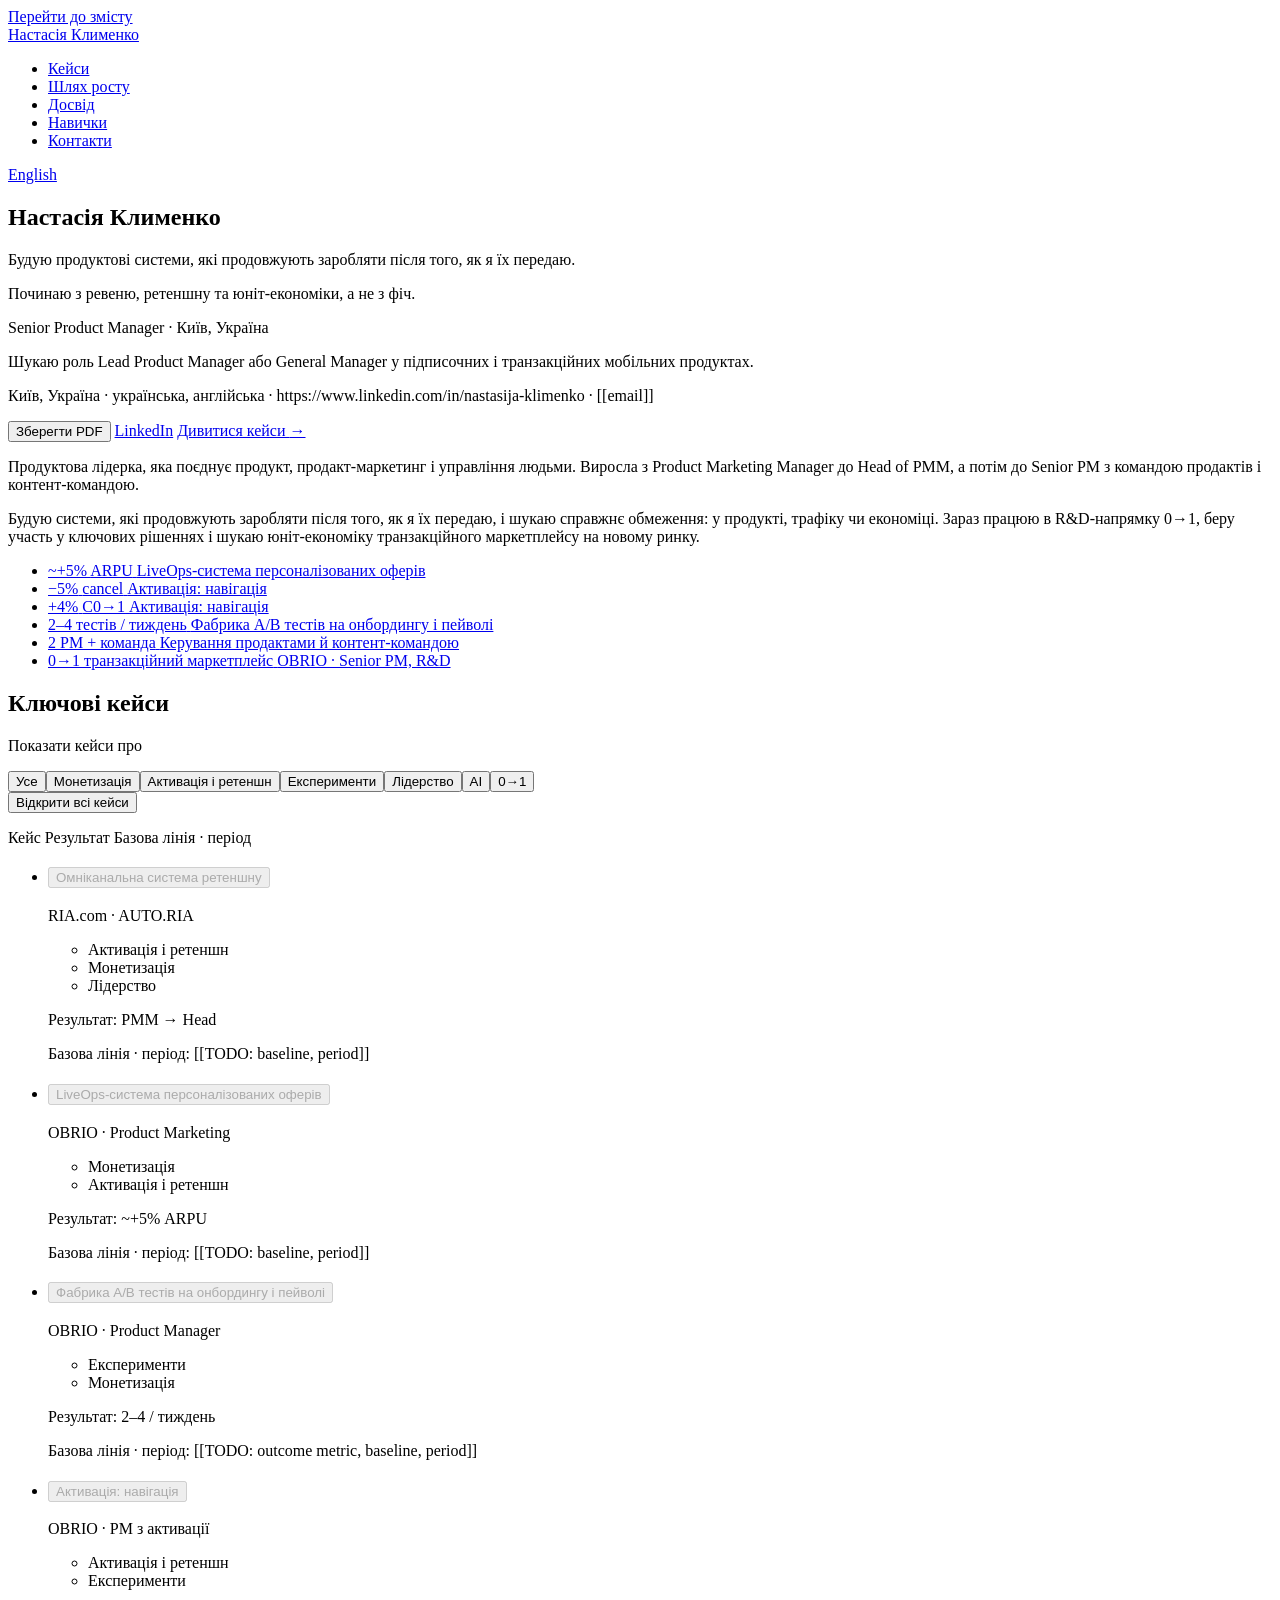
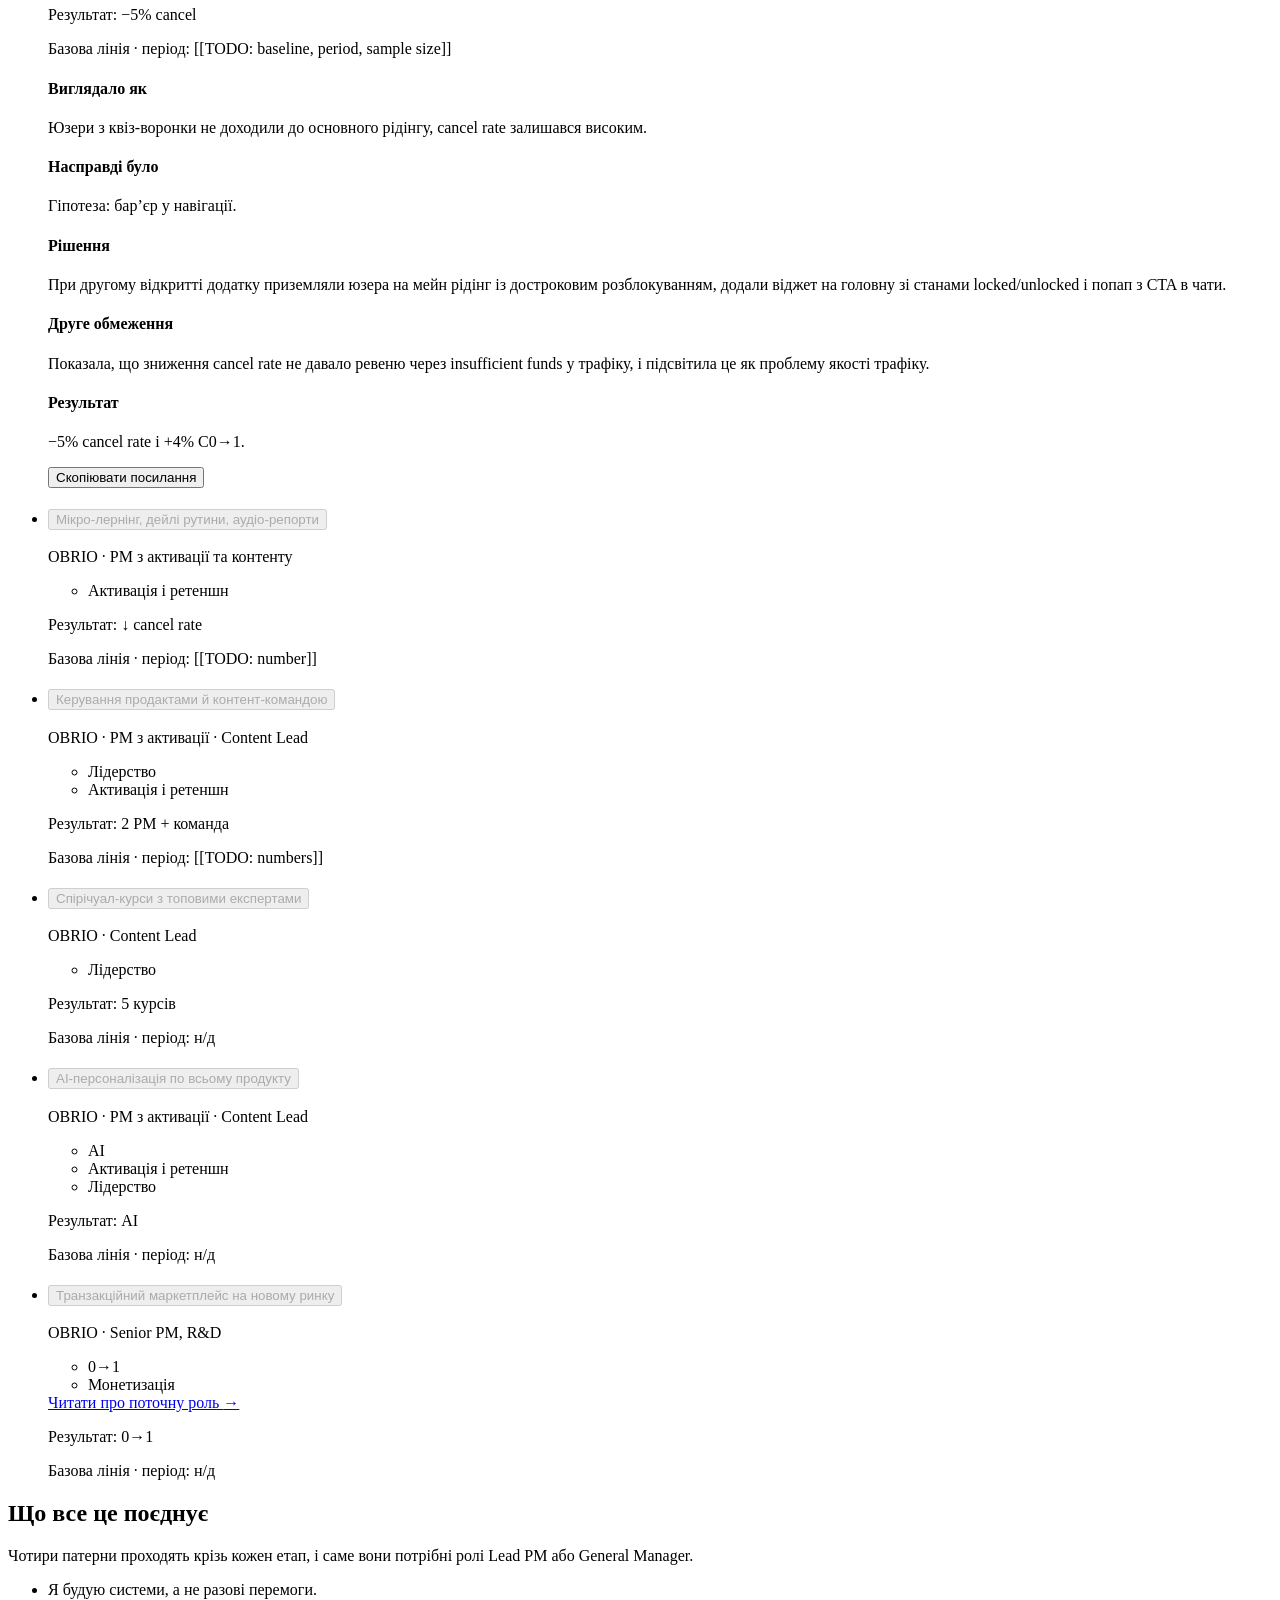
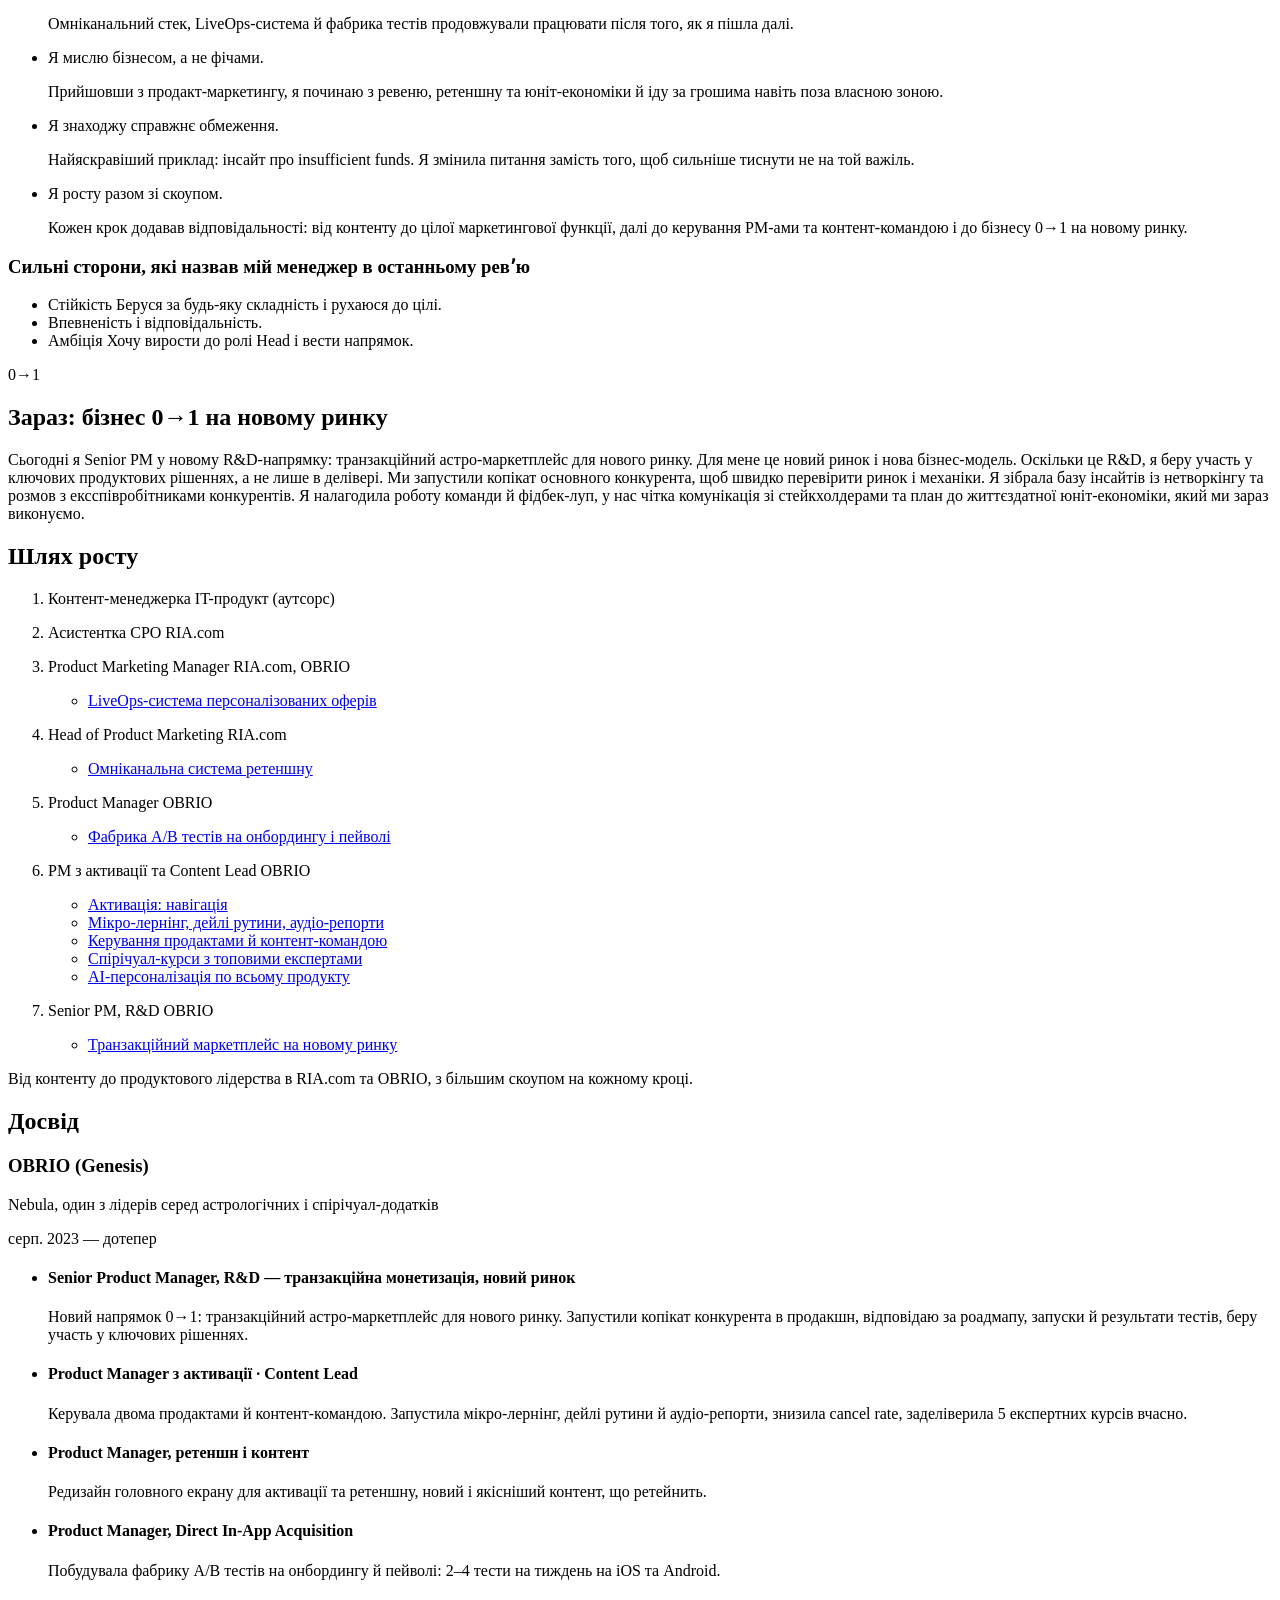
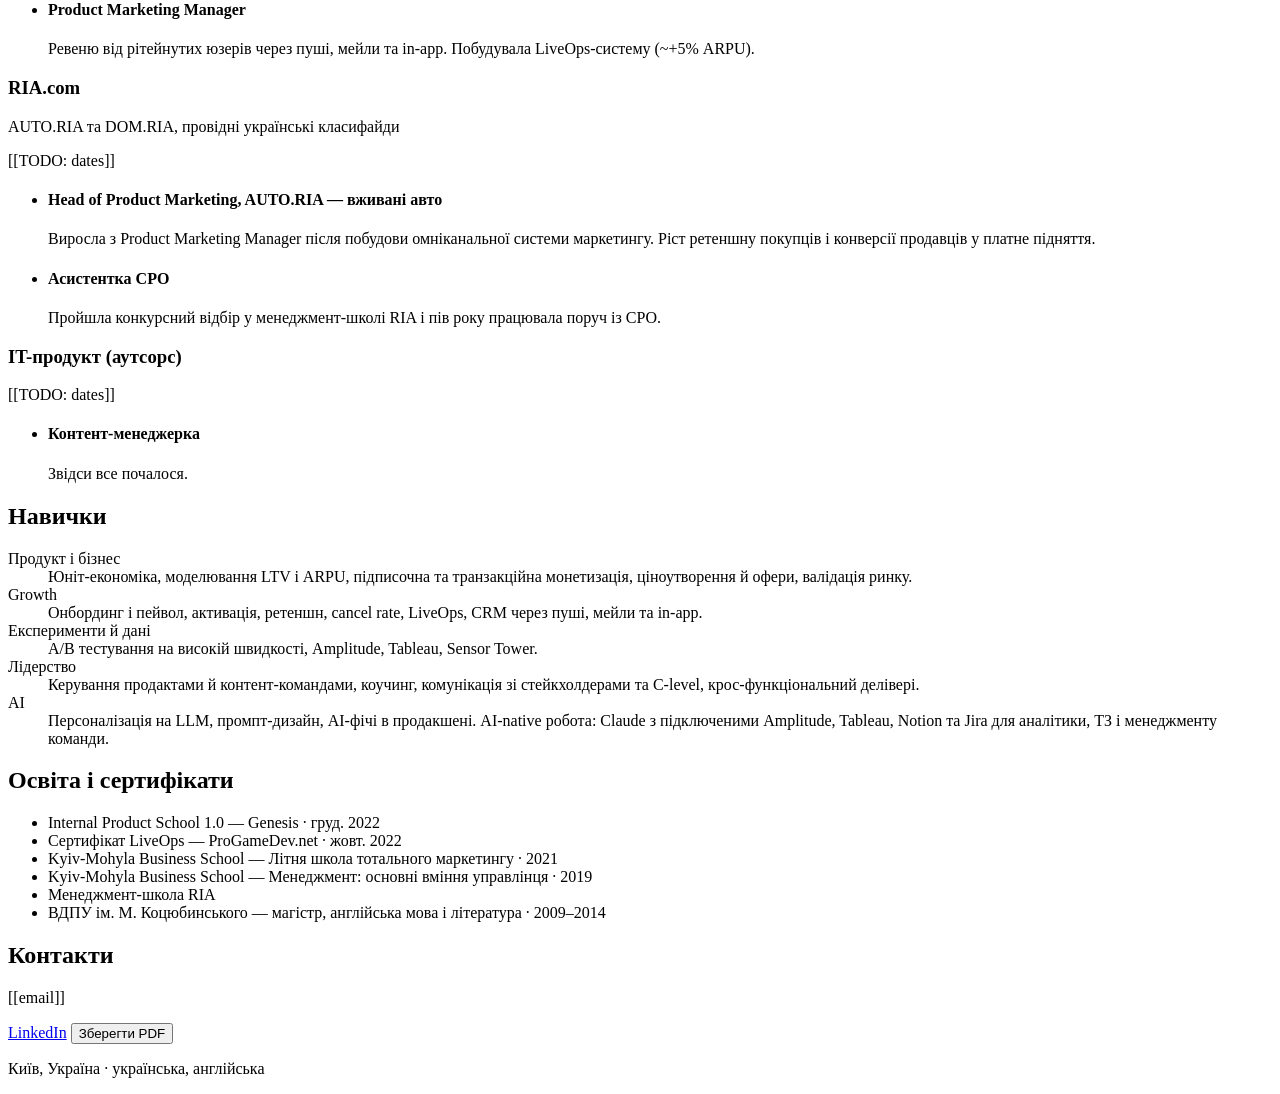
==== commit 6919f26b: "Deploy review build (source: xvivs/landing-maker@c2368db) Co-Authored-By: Claude Opus 5.5 <noreply@a" ====
--- a/ua/index.html
+++ b/ua/index.html
@@ -1 +1 @@
-<!DOCTYPE html><html lang="uk" class="no-js" data-print-title="Настасія Клименко CV"> <head><meta charset="utf-8"><script>document.documentElement.className = 'js';</script><meta name="viewport" content="width=device-width, initial-scale=1"><title>Настасія Клименко · Senior Product Manager</title><meta name="description" content="Шукаю роль Lead Product Manager або General Manager у підписочних і транзакційних мобільних продуктах."><meta name="robots" content="noindex, nofollow"><meta name="theme-color" content="#fbfbf8"><link rel="icon" href="data:image/svg+xml,%3Csvg%20xmlns%3D%22http%3A%2F%2Fwww.w3.org%2F2000%2Fsvg%22%20viewBox%3D%220%200%2032%2032%22%3E%3Crect%20width%3D%2232%22%20height%3D%2232%22%20rx%3D%228%22%20fill%3D%22%23fbfbf8%22%2F%3E%3Ctext%20x%3D%2216%22%20y%3D%2222%22%20font-family%3D%22sans-serif%22%20font-size%3D%2216%22%20font-weight%3D%22800%22%20text-anchor%3D%22middle%22%20fill%3D%22%2314161a%22%3E%D0%9D%D0%9A%3C%2Ftext%3E%3C%2Fsvg%3E"><link rel="stylesheet" href="/anastasiia-klimenko-sdd/_astro/print.B22EeEem.css" media="print"><link rel="preload" as="font" type="font/woff2" href="/anastasiia-klimenko-sdd/_astro/geologica-latin-shrp-normal.OfWH8DQM.woff2" crossorigin><link rel="preload" as="font" type="font/woff2" href="/anastasiia-klimenko-sdd/_astro/inter-latin-wght-normal.Dx4kXJAl.woff2" crossorigin><link rel="preload" as="font" type="font/woff2" href="/anastasiia-klimenko-sdd/_astro/geologica-cyrillic-shrp-normal.4zI1yfsv.woff2" crossorigin><link rel="preload" as="font" type="font/woff2" href="/anastasiia-klimenko-sdd/_astro/inter-cyrillic-wght-normal.DqGufNeO.woff2" crossorigin><link rel="alternate" hreflang="en" href="https://xvivs.github.io/anastasiia-klimenko-sdd/"><link rel="alternate" hreflang="uk" href="https://xvivs.github.io/anastasiia-klimenko-sdd/ua/"><link rel="alternate" hreflang="x-default" href="https://xvivs.github.io/anastasiia-klimenko-sdd/"><link rel="canonical" href="https://xvivs.github.io/anastasiia-klimenko-sdd/ua/"><meta property="og:title" content="Настасія Клименко · Senior Product Manager"><meta property="og:description" content="Шукаю роль Lead Product Manager або General Manager у підписочних і транзакційних мобільних продуктах."><meta property="og:type" content="profile"><meta property="og:locale" content="uk_UA"><meta property="og:locale:alternate" content="en_US"><meta property="og:url" content="https://xvivs.github.io/anastasiia-klimenko-sdd/ua/"><script type="application/ld+json">{"@context":"https://schema.org","@type":"Person","name":"Настасія Клименко","jobTitle":"Senior Product Manager","address":{"@type":"PostalAddress","addressLocality":"Kyiv","addressCountry":"UA"},"knowsLanguage":["uk","en"],"sameAs":["https://www.linkedin.com/in/nastasija-klimenko"]}</script><link rel="stylesheet" href="/anastasiia-klimenko-sdd/_astro/index.C1YMyd4f.css"></head> <body> <a class="skip-link" href="#main">Перейти до змісту</a> <header class="site-header"> <div class="site-header__bar"> <a class="site-header__mark" href="https://xvivs.github.io/anastasiia-klimenko-sdd/ua/">Настасія Клименко</a> <nav class="site-header__nav" aria-label="Розділи"> <ul> <li><a href="#cases">Кейси</a></li><li class="site-header__more"><a href="#path">Шлях росту</a></li><li class="site-header__more"><a href="#experience">Досвід</a></li><li class="site-header__more"><a href="#skills">Навички</a></li><li class="site-header__more"><a href="#contact">Контакти</a></li> </ul> </nav> <a class="site-header__lang" data-lang-link href="https://xvivs.github.io/anastasiia-klimenko-sdd/" hreflang="en" lang="en">English</a> </div> </header> <script type="module">const r=document.querySelectorAll("[data-print]");if(typeof window.print!="function")r.forEach(e=>e.style.display="none");else{const e=document.querySelector("[data-list]"),l=e?[...e.children]:[];let o="",n=null;addEventListener("beforeprint",()=>{if(o||=document.title,document.title=document.documentElement.dataset.printTitle??o,!(!e||n)){n={order:[...e.children],closed:[...e.querySelectorAll('.case__toggle[aria-expanded="false"]')]};for(const t of l)e.appendChild(t);n.closed.forEach(t=>t.click())}}),addEventListener("afterprint",()=>{if(o&&(document.title=o),o="",!(!e||!n)){for(const t of n.order)e.appendChild(t);n.closed.forEach(t=>t.click()),n=null}}),r.forEach(t=>t.addEventListener("click",()=>window.print()))}</script> <main id="main" tabindex="-1">   <section id="top" class="hero"> <div class="grid hero__grid"> <h1 class="hero__name"> <span class="hero__line"> <span class="hero__word" style="--i: 0"> Настасія </span> </span>  <span class="hero__line"> <span class="hero__word" style="--i: 1"> Клименко </span> </span>  </h1> <div class="hero__copy"> <p class="hero__statement hero__part" style="--i: 0"> Будую продуктові системи, які продовжують заробляти після того, як я їх передаю. </p> <p class="hero__lead hero__part" style="--i: 1"> Починаю з ревеню, ретеншну та юніт-економіки, а не з фіч. </p> <div class="hero__facts"> <p class="hero__role hero__part" style="--i: 2">Senior Product Manager · Київ, Україна</p> <p class="hero__sub hero__part" style="--i: 2">Шукаю роль Lead Product Manager або General Manager у підписочних і транзакційних мобільних продуктах.</p> </div> <p class="print-only print-contact"> <span>Київ, Україна</span> · <span>українська, англійська</span> · <span>https://www.linkedin.com/in/nastasija-klimenko</span> · <span class="slot" data-todo>[[email]]</span> </p> <div class="hero__actions"> <button type="button" style="--i: 3" data-print="true" class="btn btn--solid hero__part">Зберегти PDF</button> <a style="--i: 3" href="https://www.linkedin.com/in/nastasija-klimenko" target="_blank" rel="noopener noreferrer" class="btn btn--quiet hero__part">LinkedIn</a> <a class="hero__more hero__part" style="--i: 3" href="#cases">Дивитися кейси <span class="glyph-arrow" aria-hidden="true">→</span></a> </div> <div class="print-only"> <p>Продуктова лідерка, яка поєднує продукт, продакт-маркетинг і управління людьми. Виросла з Product Marketing Manager до Head of PMM, а потім до Senior PM з командою продактів і контент-командою.</p><p>Будую системи, які продовжують заробляти після того, як я їх передаю, і шукаю справжнє обмеження: у продукті, трафіку чи економіці. Зараз працюю в R&amp;D-напрямку 0→1, беру участь у ключових рішеннях і шукаю юніт-економіку транзакційного маркетплейсу на новому ринку.</p> </div> </div> <div class="hero__strip"> <ul class="metric-strip" aria-label="Результати в цифрах"> <li class="metric-strip__item metric-strip__item--primary" style="--i: 0"> <a class="metric-strip__cell" href="#case-liveops"> <span class="metric-strip__figure tnum">~+5%</span> <span class="metric-strip__unit">ARPU</span> <span class="metric-strip__label">LiveOps-система персоналізованих оферів</span> </a> </li><li class="metric-strip__item" style="--i: 1"> <a class="metric-strip__cell" href="#case-navigation"> <span class="metric-strip__figure tnum">−5%</span> <span class="metric-strip__unit">cancel</span> <span class="metric-strip__label">Активація: навігація</span> </a> </li><li class="metric-strip__item" style="--i: 2"> <a class="metric-strip__cell" href="#case-navigation"> <span class="metric-strip__figure tnum">+4%</span> <span class="metric-strip__unit">C0→1</span> <span class="metric-strip__label">Активація: навігація</span> </a> </li><li class="metric-strip__item" style="--i: 3"> <a class="metric-strip__cell" href="#case-test-factory"> <span class="metric-strip__figure tnum">2–4</span> <span class="metric-strip__unit">тестів / тиждень</span> <span class="metric-strip__label">Фабрика A/B тестів на онбордингу і пейволі</span> </a> </li><li class="metric-strip__item" style="--i: 4"> <a class="metric-strip__cell" href="#case-leading-pms"> <span class="metric-strip__figure tnum">2</span> <span class="metric-strip__unit">PM + команда</span> <span class="metric-strip__label">Керування продактами й контент-командою</span> </a> </li><li class="metric-strip__item metric-strip__item--primary" style="--i: 5"> <a class="metric-strip__cell" href="#case-marketplace"> <span class="metric-strip__figure tnum">0→1</span> <span class="metric-strip__unit">транзакційний маркетплейс</span> <span class="metric-strip__label">OBRIO · Senior PM, R&amp;D</span> </a> </li> </ul> </div> </div> </section> <section id="cases" class="cases" aria-labelledby="cases-heading"> <div class="grid cases__grid" data-cases data-count-template="{n} з {total} кейсів: {filter}" data-open-label="Відкрити всі кейси" data-close-label="Згорнути всі кейси"> <h2 id="cases-heading" class="cases__heading">Ключові кейси</h2> <div class="cases__controls js-only"> <div class="cases__filters" role="group" aria-labelledby="filter-label"> <p id="filter-label" class="cases__filter-label">Показати кейси про</p> <div class="cases__filter-list"> <button type="button" class="cases__filter" data-filter="all" aria-pressed="true"> Усе </button><button type="button" class="cases__filter" data-filter="monetization" aria-pressed="false"> Монетизація </button><button type="button" class="cases__filter" data-filter="retention" aria-pressed="false"> Активація і ретеншн </button><button type="button" class="cases__filter" data-filter="experiments" aria-pressed="false"> Експерименти </button><button type="button" class="cases__filter" data-filter="leadership" aria-pressed="false"> Лідерство </button><button type="button" class="cases__filter" data-filter="ai" aria-pressed="false"> AI </button><button type="button" class="cases__filter" data-filter="zero" aria-pressed="false"> 0→1 </button> </div> </div> <button type="button" class="cases__open-all" data-toggle-all>Відкрити всі кейси</button> </div> <p class="visually-hidden" aria-live="polite" data-live></p> <div class="cases__cols" aria-hidden="true"> <span>Кейс</span> <span>Результат</span> <span>Базова лінія · період</span> </div> <ul class="cases__list" role="list" data-list> <li id="case-omnichannel" class="case" data-case="omnichannel" data-tags="retention monetization leadership" data-steps="4"> <div class="case__main"> <h3 class="case__title"> <button type="button" class="case__toggle" id="case-omnichannel-toggle" aria-expanded="false" aria-controls="case-omnichannel-detail" disabled>Омніканальна система ретеншну</button> </h3> <p class="case__context">RIA.com · AUTO.RIA</p> <ul class="case__tags" role="list"> <li class="chip">Активація і ретеншн</li><li class="chip">Монетизація</li><li class="chip">Лідерство</li> </ul>  </div> <p class="case__result"> <span class="visually-hidden">Результат: </span><span class="tnum">PMM → Head</span> </p> <p class="case__baseline"> <span class="visually-hidden">Базова лінія · період: </span> <span class="slot" data-todo>[[TODO: baseline, period]]</span> </p> <div class="case__detail" id="case-omnichannel-detail" role="region" aria-labelledby="case-omnichannel-toggle" hidden>  <div class="case__block"> <h4>Виклик</h4> <p>Збільшити ретеншн покупців і конверсію продавців у платне підняття оголошень.</p> </div> <div class="case__block"> <h4>Що я зробила</h4> <p>Побудувала омніканальну систему маркетингу з ретеншн-інструментами, персоналізованими оферами, лендингами та знижками.</p> </div> <div class="case__block"> <h4>Результат</h4> <p>Виросла з Product Marketing Manager до Head of Product Marketing.</p> </div>  <div class="case__share js-only"> <button type="button" class="btn btn--quiet case__copy" data-copy-link data-copied="Посилання скопійовано" data-failed="Не вдалося скопіювати. Посилання: {url}">Скопіювати посилання</button> <p class="case__share-status" aria-live="polite" data-link-status></p> </div> </div> </li><li id="case-liveops" class="case" data-case="liveops" data-tags="monetization retention" data-steps="3"> <div class="case__main"> <h3 class="case__title"> <button type="button" class="case__toggle" id="case-liveops-toggle" aria-expanded="false" aria-controls="case-liveops-detail" disabled>LiveOps-система персоналізованих оферів</button> </h3> <p class="case__context">OBRIO · Product Marketing</p> <ul class="case__tags" role="list"> <li class="chip">Монетизація</li><li class="chip">Активація і ретеншн</li> </ul>  </div> <p class="case__result"> <span class="visually-hidden">Результат: </span><span class="tnum">~+5% ARPU</span> </p> <p class="case__baseline"> <span class="visually-hidden">Базова лінія · період: </span> <span class="slot" data-todo>[[TODO: baseline, period]]</span> </p> <div class="case__detail" id="case-liveops-detail" role="region" aria-labelledby="case-liveops-toggle" hidden>  <div class="case__block"> <h4>Виклик</h4> <p>Збільшити ревеню від рітейнутих користувачів понад стандартні пуші й мейли.</p> </div> <div class="case__block"> <h4>Що я зробила</h4> <p>Перенесла механіку лайвопсів з матч-3 ігор у підписочний продукт: персоналізовані офери залежно від сегмента, стейту юзера та його останньої дії в продукті.</p> </div> <div class="case__block"> <h4>Результат</h4> <p>Близько +5% до ARPU на момент передачі ретеншн-команді. Механіка працює досі й щомісяця приносить ревеню.</p> </div>  <div class="case__share js-only"> <button type="button" class="btn btn--quiet case__copy" data-copy-link data-copied="Посилання скопійовано" data-failed="Не вдалося скопіювати. Посилання: {url}">Скопіювати посилання</button> <p class="case__share-status" aria-live="polite" data-link-status></p> </div> </div> </li><li id="case-test-factory" class="case" data-case="test-factory" data-tags="experiments monetization" data-steps="5"> <div class="case__main"> <h3 class="case__title"> <button type="button" class="case__toggle" id="case-test-factory-toggle" aria-expanded="false" aria-controls="case-test-factory-detail" disabled>Фабрика A/B тестів на онбордингу і пейволі</button> </h3> <p class="case__context">OBRIO · Product Manager</p> <ul class="case__tags" role="list"> <li class="chip">Експерименти</li><li class="chip">Монетизація</li> </ul>  </div> <p class="case__result"> <span class="visually-hidden">Результат: </span><span class="tnum">2–4 / тиждень</span> </p> <p class="case__baseline"> <span class="visually-hidden">Базова лінія · період: </span> <span class="slot" data-todo>[[TODO: outcome metric, baseline, period]]</span> </p> <div class="case__detail" id="case-test-factory-detail" role="region" aria-labelledby="case-test-factory-toggle" hidden>  <div class="case__block"> <h4>Виклик</h4> <p>Покращити юніт-економіку та LTV через кращу конверсію на пейволі.</p> </div> <div class="case__block"> <h4>Що я зробила</h4> <p>Розбудувала беклог паралельних тестів і процес одночасного запуску на iOS та Android.</p> </div> <div class="case__block"> <h4>Результат</h4> <p>2–4 тести щотижня на обох платформах.</p> </div>  <div class="case__share js-only"> <button type="button" class="btn btn--quiet case__copy" data-copy-link data-copied="Посилання скопійовано" data-failed="Не вдалося скопіювати. Посилання: {url}">Скопіювати посилання</button> <p class="case__share-status" aria-live="polite" data-link-status></p> </div> </div> </li><li id="case-navigation" class="case" data-case="navigation" data-tags="retention experiments" data-steps="6" data-open> <div class="case__main"> <h3 class="case__title"> <button type="button" class="case__toggle" id="case-navigation-toggle" aria-expanded="true" aria-controls="case-navigation-detail" disabled>Активація: навігація</button> </h3> <p class="case__context">OBRIO · PM з активації</p> <ul class="case__tags" role="list"> <li class="chip">Активація і ретеншн</li><li class="chip">Експерименти</li> </ul>  </div> <p class="case__result"> <span class="visually-hidden">Результат: </span><span class="tnum">−5% cancel</span> </p> <p class="case__baseline"> <span class="visually-hidden">Базова лінія · період: </span> <span class="slot" data-todo>[[TODO: baseline, period, sample size]]</span> </p> <div class="case__detail case__detail--device" id="case-navigation-detail" role="region" aria-labelledby="case-navigation-toggle"> <div class="device" data-device role="group" aria-labelledby="case-navigation-toggle"> <div class="device__band"> <div class="device__part"> <h4>Виглядало як</h4> <p>Юзери з квіз-воронки не доходили до основного рідінгу, cancel rate залишався високим.</p> </div><div class="device__part device__part--emphasis"> <h4>Насправді було</h4> <p>Гіпотеза: бар’єр у навігації.</p> </div><div class="device__part"> <h4>Рішення</h4> <p>При другому відкритті додатку приземляли юзера на мейн рідінг із достроковим розблокуванням, додали віджет на головну зі станами locked/unlocked і попап з CTA в чати.</p> </div><div class="device__part device__part--emphasis"> <h4>Друге обмеження</h4> <p>Показала, що зниження cancel rate не давало ревеню через insufficient funds у трафіку, і підсвітила це як проблему якості трафіку.</p> </div> </div> <div class="case__block device__result"> <h4>Результат</h4> <p>−5% cancel rate і +4% C0→1.</p> </div> </div> <div class="case__share js-only"> <button type="button" class="btn btn--quiet case__copy" data-copy-link data-copied="Посилання скопійовано" data-failed="Не вдалося скопіювати. Посилання: {url}">Скопіювати посилання</button> <p class="case__share-status" aria-live="polite" data-link-status></p> </div> </div> </li><li id="case-micro-learning" class="case" data-case="micro-learning" data-tags="retention" data-steps="6"> <div class="case__main"> <h3 class="case__title"> <button type="button" class="case__toggle" id="case-micro-learning-toggle" aria-expanded="false" aria-controls="case-micro-learning-detail" disabled>Мікро-лернінг, дейлі рутини, аудіо-репорти</button> </h3> <p class="case__context">OBRIO · PM з активації та контенту</p> <ul class="case__tags" role="list"> <li class="chip">Активація і ретеншн</li> </ul>  </div> <p class="case__result"> <span class="visually-hidden">Результат: </span><span class="tnum">↓ cancel rate</span> </p> <p class="case__baseline"> <span class="visually-hidden">Базова лінія · період: </span> <span class="slot" data-todo>[[TODO: number]]</span> </p> <div class="case__detail" id="case-micro-learning-detail" role="region" aria-labelledby="case-micro-learning-toggle" hidden>  <div class="case__block"> <h4>Виклик</h4> <p>Дати юзерам причину повертатися щодня й залишатися на підписці.</p> </div> <div class="case__block"> <h4>Що я зробила</h4> <p>Запустила мікро-лернінг, дейлі рутини та аудіо-репорти як нові формати контенту для ретеншну.</p> </div> <div class="case__block"> <h4>Результат</h4> <p>Значно знизили cancel rate. Менеджер відзначив це як один з головних результатів періоду.</p> </div>  <div class="case__share js-only"> <button type="button" class="btn btn--quiet case__copy" data-copy-link data-copied="Посилання скопійовано" data-failed="Не вдалося скопіювати. Посилання: {url}">Скопіювати посилання</button> <p class="case__share-status" aria-live="polite" data-link-status></p> </div> </div> </li><li id="case-leading-pms" class="case" data-case="leading-pms" data-tags="leadership retention" data-steps="6"> <div class="case__main"> <h3 class="case__title"> <button type="button" class="case__toggle" id="case-leading-pms-toggle" aria-expanded="false" aria-controls="case-leading-pms-detail" disabled>Керування продактами й контент-командою</button> </h3> <p class="case__context">OBRIO · PM з активації · Content Lead</p> <ul class="case__tags" role="list"> <li class="chip">Лідерство</li><li class="chip">Активація і ретеншн</li> </ul>  </div> <p class="case__result"> <span class="visually-hidden">Результат: </span><span class="tnum">2 PM + команда</span> </p> <p class="case__baseline"> <span class="visually-hidden">Базова лінія · період: </span> <span class="slot" data-todo>[[TODO: numbers]]</span> </p> <div class="case__detail" id="case-leading-pms-detail" role="region" aria-labelledby="case-leading-pms-toggle" hidden>  <div class="case__block"> <h4>Виклик</h4> <p>Відповідати за активацію, cancel rate, LTV і ретеншн через інших людей.</p> </div> <div class="case__block"> <h4>Що я зробила</h4> <p>Керувала двома продакт-менеджерами та контент-командою, ставила цілі й вела роадмапу тестів. Підсвічувала проблеми та зони росту в суміжних командах.</p> </div> <div class="case__block"> <h4>Результат</h4> <p>Знизили cancel rate нульового дня і після ренью.</p> </div>  <div class="case__share js-only"> <button type="button" class="btn btn--quiet case__copy" data-copy-link data-copied="Посилання скопійовано" data-failed="Не вдалося скопіювати. Посилання: {url}">Скопіювати посилання</button> <p class="case__share-status" aria-live="polite" data-link-status></p> </div> </div> </li><li id="case-courses" class="case" data-case="courses" data-tags="leadership" data-steps="6"> <div class="case__main"> <h3 class="case__title"> <button type="button" class="case__toggle" id="case-courses-toggle" aria-expanded="false" aria-controls="case-courses-detail" disabled>Спірічуал-курси з топовими експертами</button> </h3> <p class="case__context">OBRIO · Content Lead</p> <ul class="case__tags" role="list"> <li class="chip">Лідерство</li> </ul>  </div> <p class="case__result"> <span class="visually-hidden">Результат: </span><span class="tnum">5 курсів</span> </p> <p class="case__baseline"> <span class="visually-hidden">Базова лінія · період: </span> <span class="case__na">н/д</span> </p> <div class="case__detail" id="case-courses-detail" role="region" aria-labelledby="case-courses-toggle" hidden>  <div class="case__block"> <h4>Виклик</h4> <p>Стратегічна ціль: додати якісний спірічуал-контент для довгострокової цінності продукту.</p> </div> <div class="case__block"> <h4>Що я зробила</h4> <p>Зібрала й вела команду, яка залучала експертів, займалася продакшеном і зйомками. Оптимізувала кости.</p> </div> <div class="case__block"> <h4>Результат</h4> <p>Заделіверили 5 курсів на платформу в домовлені терміни.</p> </div>  <div class="case__share js-only"> <button type="button" class="btn btn--quiet case__copy" data-copy-link data-copied="Посилання скопійовано" data-failed="Не вдалося скопіювати. Посилання: {url}">Скопіювати посилання</button> <p class="case__share-status" aria-live="polite" data-link-status></p> </div> </div> </li><li id="case-ai-avatar" class="case" data-case="ai-avatar" data-tags="ai retention leadership" data-steps="6"> <div class="case__main"> <h3 class="case__title"> <button type="button" class="case__toggle" id="case-ai-avatar-toggle" aria-expanded="false" aria-controls="case-ai-avatar-detail" disabled>AI-персоналізація по всьому продукту</button> </h3> <p class="case__context">OBRIO · PM з активації · Content Lead</p> <ul class="case__tags" role="list"> <li class="chip">AI</li><li class="chip">Активація і ретеншн</li><li class="chip">Лідерство</li> </ul>  </div> <p class="case__result"> <span class="visually-hidden">Результат: </span><span class="tnum">AI</span> </p> <p class="case__baseline"> <span class="visually-hidden">Базова лінія · період: </span> <span class="case__na">н/д</span> </p> <div class="case__detail" id="case-ai-avatar-detail" role="region" aria-labelledby="case-ai-avatar-toggle" hidden>  <div class="case__block"> <h4>Виклик</h4> <p>Зробити так, щоб кожна фіча відчувалась персональною, а не загальним астро-контентом.</p> </div> <div class="case__block"> <h4>Що я зробила</h4> <p>Спроєктувала AI-аватар: профіль юзера із задекларованих даних, поведінкових сигналів та AI-інференсу, який персоналізує рідінги, щоденний гороскоп, сумісність, таро та AI-чат. Написала гіпотези під ретеншн, C0→1 і cancel rate, ТЗ для розробки та логіку промптів під кожну фічу. Керувала командою, яка відповідає за AI-рідінги, від промптів до реалізації в додатку.</p> </div> <div class="case__block"> <h4>Результат</h4> <p>Роадмапа тестів від найдешевшої до найдорожчої гіпотези, AI-рідінги працюють у продукті.</p> </div>  <div class="case__share js-only"> <button type="button" class="btn btn--quiet case__copy" data-copy-link data-copied="Посилання скопійовано" data-failed="Не вдалося скопіювати. Посилання: {url}">Скопіювати посилання</button> <p class="case__share-status" aria-live="polite" data-link-status></p> </div> </div> </li><li id="case-marketplace" class="case" data-case="marketplace" data-tags="zero monetization" data-steps="7"> <div class="case__main"> <h3 class="case__title"> <button type="button" class="case__toggle" id="case-marketplace-toggle" aria-expanded="false" aria-controls="case-marketplace-detail" disabled>Транзакційний маркетплейс на новому ринку</button> </h3> <p class="case__context">OBRIO · Senior PM, R&amp;D</p> <ul class="case__tags" role="list"> <li class="chip">0→1</li><li class="chip">Монетизація</li> </ul> <a class="case__link" href="#now">Читати про поточну роль <span class="glyph-arrow" aria-hidden="true">→</span></a> </div> <p class="case__result"> <span class="visually-hidden">Результат: </span><span class="tnum">0→1</span> </p> <p class="case__baseline"> <span class="visually-hidden">Базова лінія · період: </span> <span class="case__na">н/д</span> </p> <div class="case__detail" id="case-marketplace-detail" role="region" aria-labelledby="case-marketplace-toggle" hidden>  <div class="case__block"> <h4>Виклик</h4> <p>Знайти юніт-економіку на новому ринку з новою моделлю монетизації.</p> </div> <div class="case__block"> <h4>Що я зробила</h4> <p>Запустили копікат основного конкурента, щоб перевірити ринок і механіки. Зібрала базу інсайтів із нетворкінгу та розмов з ексспівробітниками конкурентів. Налагодила роботу команди й фідбек-луп.</p> </div> <div class="case__block"> <h4>Результат</h4> <p>Чітка комунікація зі стейкхолдерами й план до юніт-економіки, який зараз імплементуємо.</p> </div>  <div class="case__share js-only"> <button type="button" class="btn btn--quiet case__copy" data-copy-link data-copied="Посилання скопійовано" data-failed="Не вдалося скопіювати. Посилання: {url}">Скопіювати посилання</button> <p class="case__share-status" aria-live="polite" data-link-status></p> </div> </div> </li> </ul> </div> </section> <script type="module" src="/anastasiia-klimenko-sdd/_astro/Cases.astro_astro_type_script_index_0_lang.Dwexxchm.js"></script> <section id="patterns" class="patterns" aria-labelledby="patterns-heading"> <div class="grid split"> <div class="split__head"> <h2 id="patterns-heading" data-reveal style="--i: 0">Що все це поєднує</h2> <p class="patterns__intro" data-reveal style="--i: 1">Чотири патерни проходять крізь кожен етап, і саме вони потрібні ролі Lead PM або General Manager.</p> </div> <ul class="split__body patterns__list"> <li class="pattern" data-reveal style="--i: 1"> <p class="pattern__lead">Я будую системи, а не разові перемоги.</p> <p class="pattern__body">Омніканальний стек, LiveOps-система й фабрика тестів продовжували працювати після того, як я пішла далі.</p> </li><li class="pattern" data-reveal style="--i: 2"> <p class="pattern__lead">Я мислю бізнесом, а не фічами.</p> <p class="pattern__body">Прийшовши з продакт-маркетингу, я починаю з ревеню, ретеншну та юніт-економіки й іду за грошима навіть поза власною зоною.</p> </li><li class="pattern" data-reveal style="--i: 3"> <p class="pattern__lead">Я знаходжу справжнє обмеження.</p> <p class="pattern__body">Найяскравіший приклад: інсайт про insufficient funds. Я змінила питання замість того, щоб сильніше тиснути не на той важіль.</p> </li><li class="pattern" data-reveal style="--i: 4"> <p class="pattern__lead">Я росту разом зі скоупом.</p> <p class="pattern__body">Кожен крок додавав відповідальності: від контенту до цілої маркетингової функції, далі до керування PM-ами та контент-командою і до бізнесу 0→1 на новому ринку.</p> </li> </ul> </div> </section> <section id="now" class="now" aria-labelledby="now-heading"> <div class="grid now__panel" data-field="accent"> <p class="now__figure" aria-hidden="true" data-reveal style="--i: 2">0→1</p> <div class="now__copy"> <h2 id="now-heading" class="now__heading" data-reveal style="--i: 0">Зараз: бізнес 0→1 на новому ринку</h2> <p class="now__body" data-reveal style="--i: 1">Сьогодні я Senior PM у новому R&amp;D-напрямку: транзакційний астро-маркетплейс для нового ринку. Для мене це новий ринок і нова бізнес-модель. Оскільки це R&amp;D, я беру участь у ключових продуктових рішеннях, а не лише в делівері. Ми запустили копікат основного конкурента, щоб швидко перевірити ринок і механіки. Я зібрала базу інсайтів із нетворкінгу та розмов з ексспівробітниками конкурентів. Я налагодила роботу команди й фідбек-луп, у нас чітка комунікація зі стейкхолдерами та план до життєздатної юніт-економіки, який ми зараз виконуємо.</p> </div> </div> </section> <section id="path" class="path" aria-labelledby="path-heading"> <div class="grid split path__grid"> <div class="split__head"> <h2 id="path-heading" data-reveal style="--i: 0">Шлях росту</h2> </div> <div class="split__body"> <ol class="path__list"> <li class="path__step" data-step="1" data-reveal style="--path-step: 1; --i: 0"> <p class="path__role"> <span class="path__role-name">Контент-менеджерка</span> <span class="path__org">IT-продукт (аутсорс)</span> </p> <div class="path__bar">  </div> </li><li class="path__step" data-step="2" data-reveal style="--path-step: 2; --i: 1"> <p class="path__role"> <span class="path__role-name">Асистентка CPO</span> <span class="path__org">RIA.com</span> </p> <div class="path__bar">  </div> </li><li class="path__step" data-step="3" data-reveal style="--path-step: 3; --i: 2"> <p class="path__role"> <span class="path__role-name">Product Marketing Manager</span> <span class="path__org">RIA.com, OBRIO</span> </p> <div class="path__bar"> <ul class="path__links"> <li> <a href="#case-liveops">LiveOps-система персоналізованих оферів</a> </li> </ul> </div> </li><li class="path__step" data-step="4" data-reveal style="--path-step: 4; --i: 3"> <p class="path__role"> <span class="path__role-name">Head of Product Marketing</span> <span class="path__org">RIA.com</span> </p> <div class="path__bar"> <ul class="path__links"> <li> <a href="#case-omnichannel">Омніканальна система ретеншну</a> </li> </ul> </div> </li><li class="path__step" data-step="5" data-reveal style="--path-step: 5; --i: 4"> <p class="path__role"> <span class="path__role-name">Product Manager</span> <span class="path__org">OBRIO</span> </p> <div class="path__bar"> <ul class="path__links"> <li> <a href="#case-test-factory">Фабрика A/B тестів на онбордингу і пейволі</a> </li> </ul> </div> </li><li class="path__step" data-step="6" data-reveal style="--path-step: 6; --i: 5"> <p class="path__role"> <span class="path__role-name">PM з активації та Content Lead</span> <span class="path__org">OBRIO</span> </p> <div class="path__bar"> <ul class="path__links"> <li> <a href="#case-navigation">Активація: навігація</a> </li><li> <a href="#case-micro-learning">Мікро-лернінг, дейлі рутини, аудіо-репорти</a> </li><li> <a href="#case-leading-pms">Керування продактами й контент-командою</a> </li><li> <a href="#case-courses">Спірічуал-курси з топовими експертами</a> </li><li> <a href="#case-ai-avatar">AI-персоналізація по всьому продукту</a> </li> </ul> </div> </li><li class="path__step" data-step="7" data-reveal style="--path-step: 7; --i: 6"> <p class="path__role"> <span class="path__role-name">Senior PM, R&amp;D</span> <span class="path__org">OBRIO</span> </p> <div class="path__bar path__bar--current"> <ul class="path__links"> <li> <a href="#case-marketplace">Транзакційний маркетплейс на новому ринку</a> </li> </ul> </div> </li> </ol> <p class="path__note" data-reveal style="--i: 0">Від контенту до продуктового лідерства в RIA.com та OBRIO, з більшим скоупом на кожному кроці.</p> </div> </div> </section> <section id="experience" class="experience" aria-labelledby="experience-heading"> <div class="grid experience__grid"> <h2 id="experience-heading" data-reveal style="--i: 0">Досвід</h2> <article class="chapter chapter--lead" data-reveal style="--i: 0"> <h3 class="chapter__co">OBRIO (Genesis)</h3> <p class="chapter__what">Nebula, один з лідерів серед астрологічних і спірічуал-додатків</p> <p class="chapter__dates tnum">серп. 2023 — дотепер</p> <ul class="chapter__roles"> <li class="chapter__role"> <h4 class="chapter__role-title">Senior Product Manager, R&amp;D — транзакційна монетизація, новий ринок</h4> <p>Новий напрямок 0→1: транзакційний астро-маркетплейс для нового ринку. Запустили копікат конкурента в продакшн, відповідаю за роадмапу, запуски й результати тестів, беру участь у ключових рішеннях.</p> </li><li class="chapter__role"> <h4 class="chapter__role-title">Product Manager з активації · Content Lead</h4> <p>Керувала двома продактами й контент-командою. Запустила мікро-лернінг, дейлі рутини й аудіо-репорти, знизила cancel rate, заделіверила 5 експертних курсів вчасно.</p> </li><li class="chapter__role"> <h4 class="chapter__role-title">Product Manager, ретеншн і контент</h4> <p>Редизайн головного екрану для активації та ретеншну, новий і якісніший контент, що ретейнить.</p> </li><li class="chapter__role"> <h4 class="chapter__role-title">Product Manager, Direct In-App Acquisition</h4> <p>Побудувала фабрику A/B тестів на онбордингу й пейволі: 2–4 тести на тиждень на iOS та Android.</p> </li><li class="chapter__role"> <h4 class="chapter__role-title">Product Marketing Manager</h4> <p>Ревеню від рітейнутих юзерів через пуші, мейли та in-app. Побудувала LiveOps-систему (~+5% ARPU).</p> </li> </ul> </article><article class="chapter chapter--side" data-reveal style="--i: 1"> <h3 class="chapter__co">RIA.com</h3> <p class="chapter__what">AUTO.RIA та DOM.RIA, провідні українські класифайди</p> <p class="chapter__dates tnum"><span class="slot" data-todo>[[TODO: dates]]</span></p> <ul class="chapter__roles"> <li class="chapter__role"> <h4 class="chapter__role-title">Head of Product Marketing, AUTO.RIA — вживані авто</h4> <p>Виросла з Product Marketing Manager після побудови омніканальної системи маркетингу. Ріст ретеншну покупців і конверсії продавців у платне підняття.</p> </li><li class="chapter__role"> <h4 class="chapter__role-title">Асистентка CPO</h4> <p>Пройшла конкурсний відбір у менеджмент-школі RIA і пів року працювала поруч із CPO.</p> </li> </ul> </article><article class="chapter chapter--side" data-reveal style="--i: 2"> <h3 class="chapter__co">IT-продукт (аутсорс)</h3>  <p class="chapter__dates tnum"><span class="slot" data-todo>[[TODO: dates]]</span></p> <ul class="chapter__roles"> <li class="chapter__role"> <h4 class="chapter__role-title">Контент-менеджерка</h4> <p>Звідси все почалося.</p> </li> </ul> </article> </div> </section> <section id="skills" class="skills" aria-labelledby="skills-heading"> <div class="grid split"> <div class="split__head"> <h2 id="skills-heading" data-reveal style="--i: 0">Навички</h2> </div> <dl class="split__body skills__list"> <div class="skills__group" data-reveal style="--i: 0"> <dt>Продукт і бізнес</dt> <dd>Юніт-економіка, моделювання LTV і ARPU, підписочна та транзакційна монетизація, ціноутворення й офери, валідація ринку.</dd> </div><div class="skills__group" data-reveal style="--i: 1"> <dt>Growth</dt> <dd>Онбординг і пейвол, активація, ретеншн, cancel rate, LiveOps, CRM через пуші, мейли та in-app.</dd> </div><div class="skills__group" data-reveal style="--i: 2"> <dt>Експерименти й дані</dt> <dd>A/B тестування на високій швидкості, Amplitude, Tableau, Sensor Tower.</dd> </div><div class="skills__group" data-reveal style="--i: 3"> <dt>Лідерство</dt> <dd>Керування продактами й контент-командами, коучинг, комунікація зі стейкхолдерами та C-level, крос-функціональний делівері.</dd> </div><div class="skills__group" data-reveal style="--i: 4"> <dt>AI</dt> <dd>Персоналізація на LLM, промпт-дизайн, AI-фічі в продакшені. AI-native робота: Claude з підключеними Amplitude, Tableau, Notion та Jira для аналітики, ТЗ і менеджменту команди.</dd> </div> </dl> </div> <div class="grid split skills__edu"> <div class="split__head"> <h2 id="edu-heading" data-reveal style="--i: 0">Освіта і сертифікати</h2> </div> <ul class="split__body edu__list" aria-labelledby="edu-heading"> <li data-reveal style="--i: 0">Internal Product School 1.0 — Genesis · груд. 2022</li><li data-reveal style="--i: 1">Сертифікат LiveOps — ProGameDev.net · жовт. 2022</li><li data-reveal style="--i: 2">Kyiv-Mohyla Business School — Літня школа тотального маркетингу · 2021</li><li data-reveal style="--i: 3">Kyiv-Mohyla Business School — Менеджмент: основні вміння управлінця · 2019</li><li data-reveal style="--i: 4">Менеджмент-школа RIA</li><li data-reveal style="--i: 5">ВДПУ ім. М. Коцюбинського — магістр, англійська мова і література · 2009–2014</li> </ul> </div> </section> <section id="contact" class="contact" aria-labelledby="contact-heading"> <div class="grid contact__panel contact__grid" data-field="ink"> <h2 id="contact-heading" data-reveal style="--i: 0">Контакти</h2> <div class="contact__row" data-reveal style="--i: 1"> <p class="contact__address"> <span class="slot" data-todo>[[email]]</span> </p> <a href="https://www.linkedin.com/in/nastasija-klimenko" target="_blank" rel="noopener noreferrer" class="btn btn--quiet">LinkedIn</a> <button type="button" data-print="true" class="btn btn--quiet">Зберегти PDF</button> </div> <p class="contact__status visually-hidden" aria-live="polite" data-copy-status></p> <p class="contact__meta" data-reveal style="--i: 2">Київ, Україна · українська, англійська</p> </div> </section> <script type="module" src="/anastasiia-klimenko-sdd/_astro/Contact.astro_astro_type_script_index_0_lang.BKt2nqKs.js"></script>  </main> </body></html> <script type="module">function a(n,o,r,t=2){return n+o>=r-t}const c=[...document.querySelectorAll("[data-reveal]")],u=window.matchMedia("(prefers-reduced-motion: reduce)").matches;if(c.length>0&&!u&&"IntersectionObserver"in window){const n=new Set(c),o=e=>{e.classList.add("is-in"),s.unobserve(e),n.delete(e)},r=()=>{s.disconnect(),removeEventListener("scroll",t),removeEventListener("resize",t)},t=()=>{if(a(window.scrollY,window.innerHeight,document.documentElement.scrollHeight)){for(const e of n)o(e);r()}},s=new IntersectionObserver(e=>{for(const i of e){const d=i.boundingClientRect.bottom<=0;if(!i.isIntersecting&&!d)continue;const l=i.target;d&&l.style.setProperty("--i","0"),o(l)}n.size===0&&r()});addEventListener("scroll",t,{passive:!0}),addEventListener("resize",t,{passive:!0}),document.documentElement.classList.add("reveal-ready");for(const e of c)s.observe(e)}</script>+<!DOCTYPE html><html lang="uk" class="no-js" data-print-title="Настасія Клименко CV"> <head><meta charset="utf-8"><script>document.documentElement.className = 'js';</script><meta name="viewport" content="width=device-width, initial-scale=1"><title>Настасія Клименко · Senior Product Manager</title><meta name="description" content="Шукаю роль Lead Product Manager або General Manager у підписочних і транзакційних мобільних продуктах."><meta name="robots" content="noindex, nofollow"><meta name="theme-color" content="#fbfbf8"><link rel="icon" href="data:image/svg+xml,%3Csvg%20xmlns%3D%22http%3A%2F%2Fwww.w3.org%2F2000%2Fsvg%22%20viewBox%3D%220%200%2032%2032%22%3E%3Crect%20width%3D%2232%22%20height%3D%2232%22%20rx%3D%228%22%20fill%3D%22%23fbfbf8%22%2F%3E%3Ctext%20x%3D%2216%22%20y%3D%2222%22%20font-family%3D%22sans-serif%22%20font-size%3D%2216%22%20font-weight%3D%22800%22%20text-anchor%3D%22middle%22%20fill%3D%22%2314161a%22%3E%D0%9D%D0%9A%3C%2Ftext%3E%3C%2Fsvg%3E"><link rel="stylesheet" href="/anastasiia-klimenko-sdd/_astro/print.T-3HWKgn.css" media="print"><link rel="preload" as="font" type="font/woff2" href="/anastasiia-klimenko-sdd/_astro/geologica-latin-shrp-normal.OfWH8DQM.woff2" crossorigin><link rel="preload" as="font" type="font/woff2" href="/anastasiia-klimenko-sdd/_astro/inter-latin-wght-normal.Dx4kXJAl.woff2" crossorigin><link rel="preload" as="font" type="font/woff2" href="/anastasiia-klimenko-sdd/_astro/geologica-cyrillic-shrp-normal.4zI1yfsv.woff2" crossorigin><link rel="preload" as="font" type="font/woff2" href="/anastasiia-klimenko-sdd/_astro/inter-cyrillic-wght-normal.DqGufNeO.woff2" crossorigin><link rel="alternate" hreflang="en" href="https://xvivs.github.io/anastasiia-klimenko-sdd/"><link rel="alternate" hreflang="uk" href="https://xvivs.github.io/anastasiia-klimenko-sdd/ua/"><link rel="alternate" hreflang="x-default" href="https://xvivs.github.io/anastasiia-klimenko-sdd/"><link rel="canonical" href="https://xvivs.github.io/anastasiia-klimenko-sdd/ua/"><meta property="og:title" content="Настасія Клименко · Senior Product Manager"><meta property="og:description" content="Шукаю роль Lead Product Manager або General Manager у підписочних і транзакційних мобільних продуктах."><meta property="og:type" content="profile"><meta property="og:locale" content="uk_UA"><meta property="og:locale:alternate" content="en_US"><meta property="og:url" content="https://xvivs.github.io/anastasiia-klimenko-sdd/ua/"><script type="application/ld+json">{"@context":"https://schema.org","@type":"Person","name":"Настасія Клименко","jobTitle":"Senior Product Manager","address":{"@type":"PostalAddress","addressLocality":"Kyiv","addressCountry":"UA"},"knowsLanguage":["uk","en"],"sameAs":["https://www.linkedin.com/in/nastasija-klimenko"]}</script><link rel="stylesheet" href="/anastasiia-klimenko-sdd/_astro/index.BV7k21Kd.css"></head> <body> <a class="skip-link" href="#main">Перейти до змісту</a> <header class="site-header"> <div class="site-header__bar"> <a class="site-header__mark" href="https://xvivs.github.io/anastasiia-klimenko-sdd/ua/">Настасія Клименко</a> <nav class="site-header__nav" aria-label="Розділи"> <ul> <li><a href="#cases">Кейси</a></li><li class="site-header__more"><a href="#path">Шлях росту</a></li><li class="site-header__more"><a href="#experience">Досвід</a></li><li class="site-header__more"><a href="#skills">Навички</a></li><li class="site-header__more"><a href="#contact">Контакти</a></li> </ul> </nav> <a class="site-header__lang" data-lang-link href="https://xvivs.github.io/anastasiia-klimenko-sdd/" hreflang="en" lang="en">English</a> </div> </header> <script type="module">const r=document.querySelectorAll("[data-print]");if(typeof window.print!="function")r.forEach(e=>e.style.display="none");else{const e=document.querySelector("[data-list]"),l=e?[...e.children]:[];let o="",n=null;addEventListener("beforeprint",()=>{if(o||=document.title,document.title=document.documentElement.dataset.printTitle??o,!(!e||n)){n={order:[...e.children],closed:[...e.querySelectorAll('.case__toggle[aria-expanded="false"]')]};for(const t of l)e.appendChild(t);n.closed.forEach(t=>t.click())}}),addEventListener("afterprint",()=>{if(o&&(document.title=o),o="",!(!e||!n)){for(const t of n.order)e.appendChild(t);n.closed.forEach(t=>t.click()),n=null}}),r.forEach(t=>t.addEventListener("click",()=>window.print()))}</script> <main id="main" tabindex="-1">   <section id="top" class="hero"> <div class="grid hero__grid"> <h1 class="hero__name"> <span class="hero__line"> <span class="hero__word" style="--i: 0"> Настасія </span> </span>  <span class="hero__line"> <span class="hero__word" style="--i: 1"> Клименко </span> </span>  </h1> <div class="hero__copy"> <p class="hero__statement hero__part" style="--i: 0"> Будую продуктові системи, які продовжують заробляти після того, як я їх передаю. </p> <p class="hero__lead hero__part" style="--i: 1"> Починаю з ревеню, ретеншну та юніт-економіки, а не з фіч. </p> <div class="hero__facts"> <p class="hero__role hero__part" style="--i: 2">Senior Product Manager · Київ, Україна</p> <p class="hero__sub hero__part" style="--i: 2">Шукаю роль Lead Product Manager або General Manager у підписочних і транзакційних мобільних продуктах.</p> </div> <p class="print-only print-contact"> <span>Київ, Україна</span> · <span>українська, англійська</span> · <span>https://www.linkedin.com/in/nastasija-klimenko</span> · <span class="slot" data-todo>[[email]]</span> </p> <div class="hero__actions"> <button type="button" style="--i: 3" data-print="true" class="btn btn--solid hero__part">Зберегти PDF</button> <a style="--i: 3" href="https://www.linkedin.com/in/nastasija-klimenko" target="_blank" rel="noopener noreferrer" class="btn btn--quiet hero__part">LinkedIn</a> <a class="hero__more hero__part" style="--i: 3" href="#cases">Дивитися кейси <span class="glyph-arrow" aria-hidden="true">→</span></a> </div> <div class="print-only"> <p>Продуктова лідерка, яка поєднує продукт, продакт-маркетинг і управління людьми. Виросла з Product Marketing Manager до Head of PMM, а потім до Senior PM з командою продактів і контент-командою.</p><p>Будую системи, які продовжують заробляти після того, як я їх передаю, і шукаю справжнє обмеження: у продукті, трафіку чи економіці. Зараз працюю в R&amp;D-напрямку 0→1, беру участь у ключових рішеннях і шукаю юніт-економіку транзакційного маркетплейсу на новому ринку.</p> </div> </div> <div class="hero__strip"> <ul class="metric-strip" aria-label="Результати в цифрах"> <li class="metric-strip__item metric-strip__item--primary" style="--i: 0"> <a class="metric-strip__cell" href="#case-liveops"> <span class="metric-strip__figure tnum">~+5%</span> <span class="metric-strip__unit">ARPU</span> <span class="metric-strip__label">LiveOps-система персоналізованих оферів</span> </a> </li><li class="metric-strip__item" style="--i: 1"> <a class="metric-strip__cell" href="#case-navigation"> <span class="metric-strip__figure tnum">−5%</span> <span class="metric-strip__unit">cancel</span> <span class="metric-strip__label">Активація: навігація</span> </a> </li><li class="metric-strip__item" style="--i: 2"> <a class="metric-strip__cell" href="#case-navigation"> <span class="metric-strip__figure tnum">+4%</span> <span class="metric-strip__unit">C0→1</span> <span class="metric-strip__label">Активація: навігація</span> </a> </li><li class="metric-strip__item" style="--i: 3"> <a class="metric-strip__cell" href="#case-test-factory"> <span class="metric-strip__figure tnum">2–4</span> <span class="metric-strip__unit">тестів / тиждень</span> <span class="metric-strip__label">Фабрика A/B тестів на онбордингу і пейволі</span> </a> </li><li class="metric-strip__item" style="--i: 4"> <a class="metric-strip__cell" href="#case-leading-pms"> <span class="metric-strip__figure tnum">2</span> <span class="metric-strip__unit">PM + команда</span> <span class="metric-strip__label">Керування продактами й контент-командою</span> </a> </li><li class="metric-strip__item metric-strip__item--primary" style="--i: 5"> <a class="metric-strip__cell" href="#case-marketplace"> <span class="metric-strip__figure tnum">0→1</span> <span class="metric-strip__unit">транзакційний маркетплейс</span> <span class="metric-strip__label">OBRIO · Senior PM, R&amp;D</span> </a> </li> </ul> </div> </div> </section> <section id="cases" class="cases" aria-labelledby="cases-heading"> <div class="grid cases__grid" data-cases data-count-template="{n} з {total} кейсів: {filter}" data-open-label="Відкрити всі кейси" data-close-label="Згорнути всі кейси"> <h2 id="cases-heading" class="cases__heading">Ключові кейси</h2> <div class="cases__controls js-only"> <div class="cases__filters" role="group" aria-labelledby="filter-label"> <p id="filter-label" class="cases__filter-label">Показати кейси про</p> <div class="cases__filter-list"> <button type="button" class="cases__filter" data-filter="all" aria-pressed="true"> Усе </button><button type="button" class="cases__filter" data-filter="monetization" aria-pressed="false"> Монетизація </button><button type="button" class="cases__filter" data-filter="retention" aria-pressed="false"> Активація і ретеншн </button><button type="button" class="cases__filter" data-filter="experiments" aria-pressed="false"> Експерименти </button><button type="button" class="cases__filter" data-filter="leadership" aria-pressed="false"> Лідерство </button><button type="button" class="cases__filter" data-filter="ai" aria-pressed="false"> AI </button><button type="button" class="cases__filter" data-filter="zero" aria-pressed="false"> 0→1 </button> </div> </div> <button type="button" class="cases__open-all" data-toggle-all>Відкрити всі кейси</button> </div> <p class="visually-hidden" aria-live="polite" data-live></p> <div class="cases__cols" aria-hidden="true"> <span>Кейс</span> <span>Результат</span> <span>Базова лінія · період</span> </div> <ul class="cases__list" role="list" data-list> <li id="case-omnichannel" class="case" data-case="omnichannel" data-tags="retention monetization leadership" data-steps="4"> <div class="case__main"> <h3 class="case__title"> <button type="button" class="case__toggle" id="case-omnichannel-toggle" aria-expanded="false" aria-controls="case-omnichannel-detail" disabled>Омніканальна система ретеншну</button> </h3> <p class="case__context">RIA.com · AUTO.RIA</p> <ul class="case__tags" role="list"> <li class="chip">Активація і ретеншн</li><li class="chip">Монетизація</li><li class="chip">Лідерство</li> </ul>  </div> <p class="case__result"> <span class="visually-hidden">Результат: </span><span class="tnum">PMM → Head</span> </p> <p class="case__baseline"> <span class="visually-hidden">Базова лінія · період: </span> <span class="slot" data-todo>[[TODO: baseline, period]]</span> </p> <div class="case__detail" id="case-omnichannel-detail" role="region" aria-labelledby="case-omnichannel-toggle" hidden>  <div class="case__block"> <h4>Виклик</h4> <p>Збільшити ретеншн покупців і конверсію продавців у платне підняття оголошень.</p> </div> <div class="case__block"> <h4>Що я зробила</h4> <p>Побудувала омніканальну систему маркетингу з ретеншн-інструментами, персоналізованими оферами, лендингами та знижками.</p> </div> <div class="case__block"> <h4>Результат</h4> <p>Виросла з Product Marketing Manager до Head of Product Marketing.</p> </div>  <div class="case__share js-only"> <button type="button" class="btn btn--quiet case__copy" data-copy-link data-copied="Посилання скопійовано" data-failed="Не вдалося скопіювати. Посилання: {url}">Скопіювати посилання</button> <p class="case__share-status" aria-live="polite" data-link-status></p> </div> </div> </li><li id="case-liveops" class="case" data-case="liveops" data-tags="monetization retention" data-steps="3"> <div class="case__main"> <h3 class="case__title"> <button type="button" class="case__toggle" id="case-liveops-toggle" aria-expanded="false" aria-controls="case-liveops-detail" disabled>LiveOps-система персоналізованих оферів</button> </h3> <p class="case__context">OBRIO · Product Marketing</p> <ul class="case__tags" role="list"> <li class="chip">Монетизація</li><li class="chip">Активація і ретеншн</li> </ul>  </div> <p class="case__result"> <span class="visually-hidden">Результат: </span><span class="tnum">~+5% ARPU</span> </p> <p class="case__baseline"> <span class="visually-hidden">Базова лінія · період: </span> <span class="slot" data-todo>[[TODO: baseline, period]]</span> </p> <div class="case__detail" id="case-liveops-detail" role="region" aria-labelledby="case-liveops-toggle" hidden>  <div class="case__block"> <h4>Виклик</h4> <p>Збільшити ревеню від рітейнутих користувачів понад стандартні пуші й мейли.</p> </div> <div class="case__block"> <h4>Що я зробила</h4> <p>Перенесла механіку лайвопсів з матч-3 ігор у підписочний продукт: персоналізовані офери залежно від сегмента, стейту юзера та його останньої дії в продукті.</p> </div> <div class="case__block"> <h4>Результат</h4> <p>Близько +5% до ARPU на момент передачі ретеншн-команді. Механіка працює досі й щомісяця приносить ревеню.</p> </div>  <div class="case__share js-only"> <button type="button" class="btn btn--quiet case__copy" data-copy-link data-copied="Посилання скопійовано" data-failed="Не вдалося скопіювати. Посилання: {url}">Скопіювати посилання</button> <p class="case__share-status" aria-live="polite" data-link-status></p> </div> </div> </li><li id="case-test-factory" class="case" data-case="test-factory" data-tags="experiments monetization" data-steps="5"> <div class="case__main"> <h3 class="case__title"> <button type="button" class="case__toggle" id="case-test-factory-toggle" aria-expanded="false" aria-controls="case-test-factory-detail" disabled>Фабрика A/B тестів на онбордингу і пейволі</button> </h3> <p class="case__context">OBRIO · Product Manager</p> <ul class="case__tags" role="list"> <li class="chip">Експерименти</li><li class="chip">Монетизація</li> </ul>  </div> <p class="case__result"> <span class="visually-hidden">Результат: </span><span class="tnum">2–4 / тиждень</span> </p> <p class="case__baseline"> <span class="visually-hidden">Базова лінія · період: </span> <span class="slot" data-todo>[[TODO: outcome metric, baseline, period]]</span> </p> <div class="case__detail" id="case-test-factory-detail" role="region" aria-labelledby="case-test-factory-toggle" hidden>  <div class="case__block"> <h4>Виклик</h4> <p>Покращити юніт-економіку та LTV через кращу конверсію на пейволі.</p> </div> <div class="case__block"> <h4>Що я зробила</h4> <p>Розбудувала беклог паралельних тестів і процес одночасного запуску на iOS та Android.</p> </div> <div class="case__block"> <h4>Результат</h4> <p>2–4 тести щотижня на обох платформах.</p> </div>  <div class="case__share js-only"> <button type="button" class="btn btn--quiet case__copy" data-copy-link data-copied="Посилання скопійовано" data-failed="Не вдалося скопіювати. Посилання: {url}">Скопіювати посилання</button> <p class="case__share-status" aria-live="polite" data-link-status></p> </div> </div> </li><li id="case-navigation" class="case" data-case="navigation" data-tags="retention experiments" data-steps="6" data-open> <div class="case__main"> <h3 class="case__title"> <button type="button" class="case__toggle" id="case-navigation-toggle" aria-expanded="true" aria-controls="case-navigation-detail" disabled>Активація: навігація</button> </h3> <p class="case__context">OBRIO · PM з активації</p> <ul class="case__tags" role="list"> <li class="chip">Активація і ретеншн</li><li class="chip">Експерименти</li> </ul>  </div> <p class="case__result"> <span class="visually-hidden">Результат: </span><span class="tnum">−5% cancel</span> </p> <p class="case__baseline"> <span class="visually-hidden">Базова лінія · період: </span> <span class="slot" data-todo>[[TODO: baseline, period, sample size]]</span> </p> <div class="case__detail case__detail--device" id="case-navigation-detail" role="region" aria-labelledby="case-navigation-toggle"> <div class="device" data-device role="group" aria-labelledby="case-navigation-toggle"> <div class="device__band"> <div class="device__part"> <h4>Виглядало як</h4> <p>Юзери з квіз-воронки не доходили до основного рідінгу, cancel rate залишався високим.</p> </div><div class="device__part device__part--emphasis"> <h4>Насправді було</h4> <p>Гіпотеза: бар’єр у навігації.</p> </div><div class="device__part"> <h4>Рішення</h4> <p>При другому відкритті додатку приземляли юзера на мейн рідінг із достроковим розблокуванням, додали віджет на головну зі станами locked/unlocked і попап з CTA в чати.</p> </div><div class="device__part device__part--emphasis"> <h4>Друге обмеження</h4> <p>Показала, що зниження cancel rate не давало ревеню через insufficient funds у трафіку, і підсвітила це як проблему якості трафіку.</p> </div> </div> <div class="case__block device__result"> <h4>Результат</h4> <p>−5% cancel rate і +4% C0→1.</p> </div> </div> <div class="case__share js-only"> <button type="button" class="btn btn--quiet case__copy" data-copy-link data-copied="Посилання скопійовано" data-failed="Не вдалося скопіювати. Посилання: {url}">Скопіювати посилання</button> <p class="case__share-status" aria-live="polite" data-link-status></p> </div> </div> </li><li id="case-micro-learning" class="case" data-case="micro-learning" data-tags="retention" data-steps="6"> <div class="case__main"> <h3 class="case__title"> <button type="button" class="case__toggle" id="case-micro-learning-toggle" aria-expanded="false" aria-controls="case-micro-learning-detail" disabled>Мікро-лернінг, дейлі рутини, аудіо-репорти</button> </h3> <p class="case__context">OBRIO · PM з активації та контенту</p> <ul class="case__tags" role="list"> <li class="chip">Активація і ретеншн</li> </ul>  </div> <p class="case__result"> <span class="visually-hidden">Результат: </span><span class="tnum">↓ cancel rate</span> </p> <p class="case__baseline"> <span class="visually-hidden">Базова лінія · період: </span> <span class="slot" data-todo>[[TODO: number]]</span> </p> <div class="case__detail" id="case-micro-learning-detail" role="region" aria-labelledby="case-micro-learning-toggle" hidden>  <div class="case__block"> <h4>Виклик</h4> <p>Дати юзерам причину повертатися щодня й залишатися на підписці.</p> </div> <div class="case__block"> <h4>Що я зробила</h4> <p>Запустила мікро-лернінг, дейлі рутини та аудіо-репорти як нові формати контенту для ретеншну.</p> </div> <div class="case__block"> <h4>Результат</h4> <p>Значно знизили cancel rate. Менеджер відзначив це як один з головних результатів періоду.</p> </div>  <div class="case__share js-only"> <button type="button" class="btn btn--quiet case__copy" data-copy-link data-copied="Посилання скопійовано" data-failed="Не вдалося скопіювати. Посилання: {url}">Скопіювати посилання</button> <p class="case__share-status" aria-live="polite" data-link-status></p> </div> </div> </li><li id="case-leading-pms" class="case" data-case="leading-pms" data-tags="leadership retention" data-steps="6"> <div class="case__main"> <h3 class="case__title"> <button type="button" class="case__toggle" id="case-leading-pms-toggle" aria-expanded="false" aria-controls="case-leading-pms-detail" disabled>Керування продактами й контент-командою</button> </h3> <p class="case__context">OBRIO · PM з активації · Content Lead</p> <ul class="case__tags" role="list"> <li class="chip">Лідерство</li><li class="chip">Активація і ретеншн</li> </ul>  </div> <p class="case__result"> <span class="visually-hidden">Результат: </span><span class="tnum">2 PM + команда</span> </p> <p class="case__baseline"> <span class="visually-hidden">Базова лінія · період: </span> <span class="slot" data-todo>[[TODO: numbers]]</span> </p> <div class="case__detail" id="case-leading-pms-detail" role="region" aria-labelledby="case-leading-pms-toggle" hidden>  <div class="case__block"> <h4>Виклик</h4> <p>Відповідати за активацію, cancel rate, LTV і ретеншн через інших людей.</p> </div> <div class="case__block"> <h4>Що я зробила</h4> <p>Керувала двома продакт-менеджерами та контент-командою, ставила цілі й вела роадмапу тестів. Підсвічувала проблеми та зони росту в суміжних командах.</p> </div> <div class="case__block"> <h4>Результат</h4> <p>Знизили cancel rate нульового дня і після ренью.</p> </div>  <div class="case__share js-only"> <button type="button" class="btn btn--quiet case__copy" data-copy-link data-copied="Посилання скопійовано" data-failed="Не вдалося скопіювати. Посилання: {url}">Скопіювати посилання</button> <p class="case__share-status" aria-live="polite" data-link-status></p> </div> </div> </li><li id="case-courses" class="case" data-case="courses" data-tags="leadership" data-steps="6"> <div class="case__main"> <h3 class="case__title"> <button type="button" class="case__toggle" id="case-courses-toggle" aria-expanded="false" aria-controls="case-courses-detail" disabled>Спірічуал-курси з топовими експертами</button> </h3> <p class="case__context">OBRIO · Content Lead</p> <ul class="case__tags" role="list"> <li class="chip">Лідерство</li> </ul>  </div> <p class="case__result"> <span class="visually-hidden">Результат: </span><span class="tnum">5 курсів</span> </p> <p class="case__baseline"> <span class="visually-hidden">Базова лінія · період: </span> <span class="case__na">н/д</span> </p> <div class="case__detail" id="case-courses-detail" role="region" aria-labelledby="case-courses-toggle" hidden>  <div class="case__block"> <h4>Виклик</h4> <p>Стратегічна ціль: додати якісний спірічуал-контент для довгострокової цінності продукту.</p> </div> <div class="case__block"> <h4>Що я зробила</h4> <p>Зібрала й вела команду, яка залучала експертів, займалася продакшеном і зйомками. Оптимізувала кости.</p> </div> <div class="case__block"> <h4>Результат</h4> <p>Заделіверили 5 курсів на платформу в домовлені терміни.</p> </div>  <div class="case__share js-only"> <button type="button" class="btn btn--quiet case__copy" data-copy-link data-copied="Посилання скопійовано" data-failed="Не вдалося скопіювати. Посилання: {url}">Скопіювати посилання</button> <p class="case__share-status" aria-live="polite" data-link-status></p> </div> </div> </li><li id="case-ai-avatar" class="case" data-case="ai-avatar" data-tags="ai retention leadership" data-steps="6"> <div class="case__main"> <h3 class="case__title"> <button type="button" class="case__toggle" id="case-ai-avatar-toggle" aria-expanded="false" aria-controls="case-ai-avatar-detail" disabled>AI-персоналізація по всьому продукту</button> </h3> <p class="case__context">OBRIO · PM з активації · Content Lead</p> <ul class="case__tags" role="list"> <li class="chip">AI</li><li class="chip">Активація і ретеншн</li><li class="chip">Лідерство</li> </ul>  </div> <p class="case__result"> <span class="visually-hidden">Результат: </span><span class="tnum">AI</span> </p> <p class="case__baseline"> <span class="visually-hidden">Базова лінія · період: </span> <span class="case__na">н/д</span> </p> <div class="case__detail" id="case-ai-avatar-detail" role="region" aria-labelledby="case-ai-avatar-toggle" hidden>  <div class="case__block"> <h4>Виклик</h4> <p>Зробити так, щоб кожна фіча відчувалась персональною, а не загальним астро-контентом.</p> </div> <div class="case__block"> <h4>Що я зробила</h4> <p>Спроєктувала AI-аватар: профіль юзера із задекларованих даних, поведінкових сигналів та AI-інференсу, який персоналізує рідінги, щоденний гороскоп, сумісність, таро та AI-чат. Написала гіпотези під ретеншн, C0→1 і cancel rate, ТЗ для розробки та логіку промптів під кожну фічу. Керувала командою, яка відповідає за AI-рідінги, від промптів до реалізації в додатку.</p> </div> <div class="case__block"> <h4>Результат</h4> <p>Роадмапа тестів від найдешевшої до найдорожчої гіпотези, AI-рідінги працюють у продукті.</p> </div>  <div class="case__share js-only"> <button type="button" class="btn btn--quiet case__copy" data-copy-link data-copied="Посилання скопійовано" data-failed="Не вдалося скопіювати. Посилання: {url}">Скопіювати посилання</button> <p class="case__share-status" aria-live="polite" data-link-status></p> </div> </div> </li><li id="case-marketplace" class="case" data-case="marketplace" data-tags="zero monetization" data-steps="7"> <div class="case__main"> <h3 class="case__title"> <button type="button" class="case__toggle" id="case-marketplace-toggle" aria-expanded="false" aria-controls="case-marketplace-detail" disabled>Транзакційний маркетплейс на новому ринку</button> </h3> <p class="case__context">OBRIO · Senior PM, R&amp;D</p> <ul class="case__tags" role="list"> <li class="chip">0→1</li><li class="chip">Монетизація</li> </ul> <a class="case__link" href="#now">Читати про поточну роль <span class="glyph-arrow" aria-hidden="true">→</span></a> </div> <p class="case__result"> <span class="visually-hidden">Результат: </span><span class="tnum">0→1</span> </p> <p class="case__baseline"> <span class="visually-hidden">Базова лінія · період: </span> <span class="case__na">н/д</span> </p> <div class="case__detail" id="case-marketplace-detail" role="region" aria-labelledby="case-marketplace-toggle" hidden>  <div class="case__block"> <h4>Виклик</h4> <p>Знайти юніт-економіку на новому ринку з новою моделлю монетизації.</p> </div> <div class="case__block"> <h4>Що я зробила</h4> <p>Запустили копікат основного конкурента, щоб перевірити ринок і механіки. Зібрала базу інсайтів із нетворкінгу та розмов з ексспівробітниками конкурентів. Налагодила роботу команди й фідбек-луп.</p> </div> <div class="case__block"> <h4>Результат</h4> <p>Чітка комунікація зі стейкхолдерами й план до юніт-економіки, який зараз імплементуємо.</p> </div>  <div class="case__share js-only"> <button type="button" class="btn btn--quiet case__copy" data-copy-link data-copied="Посилання скопійовано" data-failed="Не вдалося скопіювати. Посилання: {url}">Скопіювати посилання</button> <p class="case__share-status" aria-live="polite" data-link-status></p> </div> </div> </li> </ul> </div> </section> <script type="module" src="/anastasiia-klimenko-sdd/_astro/Cases.astro_astro_type_script_index_0_lang.Dwexxchm.js"></script> <section id="patterns" class="patterns" aria-labelledby="patterns-heading"> <div class="grid split"> <div class="split__head"> <h2 id="patterns-heading" data-reveal style="--i: 0">Що все це поєднує</h2> <p class="patterns__intro" data-reveal style="--i: 1">Чотири патерни проходять крізь кожен етап, і саме вони потрібні ролі Lead PM або General Manager.</p> </div> <div class="split__body patterns__body"> <ul class="patterns__list"> <li class="pattern" data-reveal style="--i: 1"> <p class="pattern__lead">Я будую системи, а не разові перемоги.</p> <p class="pattern__body">Омніканальний стек, LiveOps-система й фабрика тестів продовжували працювати після того, як я пішла далі.</p> </li><li class="pattern" data-reveal style="--i: 2"> <p class="pattern__lead">Я мислю бізнесом, а не фічами.</p> <p class="pattern__body">Прийшовши з продакт-маркетингу, я починаю з ревеню, ретеншну та юніт-економіки й іду за грошима навіть поза власною зоною.</p> </li><li class="pattern" data-reveal style="--i: 3"> <p class="pattern__lead">Я знаходжу справжнє обмеження.</p> <p class="pattern__body">Найяскравіший приклад: інсайт про insufficient funds. Я змінила питання замість того, щоб сильніше тиснути не на той важіль.</p> </li><li class="pattern" data-reveal style="--i: 4"> <p class="pattern__lead">Я росту разом зі скоупом.</p> <p class="pattern__body">Кожен крок додавав відповідальності: від контенту до цілої маркетингової функції, далі до керування PM-ами та контент-командою і до бізнесу 0→1 на новому ринку.</p> </li> </ul> <div class="strengths" data-reveal style="--i: 5"> <h3 class="strengths__heading">Сильні сторони, які назвав мій менеджер в останньому ревʼю</h3> <ul class="strengths__list"> <li class="strength"> <span class="strength__name">Стійкість</span> <span class="strength__text">Беруся за будь-яку складність і рухаюся до цілі.</span> </li><li class="strength"> <span class="strength__name">Впевненість і відповідальність.</span>  </li><li class="strength"> <span class="strength__name">Амбіція</span> <span class="strength__text">Хочу вирости до ролі Head і вести напрямок.</span> </li> </ul> </div> </div> </div> </section> <section id="now" class="now" aria-labelledby="now-heading"> <div class="grid now__panel" data-field="accent"> <p class="now__figure" aria-hidden="true" data-reveal style="--i: 2">0→1</p> <div class="now__copy"> <h2 id="now-heading" class="now__heading" data-reveal style="--i: 0">Зараз: бізнес 0→1 на новому ринку</h2> <p class="now__body" data-reveal style="--i: 1">Сьогодні я Senior PM у новому R&amp;D-напрямку: транзакційний астро-маркетплейс для нового ринку. Для мене це новий ринок і нова бізнес-модель. Оскільки це R&amp;D, я беру участь у ключових продуктових рішеннях, а не лише в делівері. Ми запустили копікат основного конкурента, щоб швидко перевірити ринок і механіки. Я зібрала базу інсайтів із нетворкінгу та розмов з ексспівробітниками конкурентів. Я налагодила роботу команди й фідбек-луп, у нас чітка комунікація зі стейкхолдерами та план до життєздатної юніт-економіки, який ми зараз виконуємо.</p> </div> </div> </section> <section id="path" class="path" aria-labelledby="path-heading"> <div class="grid split path__grid"> <div class="split__head"> <h2 id="path-heading" data-reveal style="--i: 0">Шлях росту</h2> </div> <div class="split__body"> <ol class="path__list"> <li class="path__step" data-step="1" data-reveal style="--path-step: 1; --i: 0"> <p class="path__role"> <span class="path__role-name">Контент-менеджерка</span> <span class="path__org">IT-продукт (аутсорс)</span> </p> <div class="path__bar">  </div> </li><li class="path__step" data-step="2" data-reveal style="--path-step: 2; --i: 1"> <p class="path__role"> <span class="path__role-name">Асистентка CPO</span> <span class="path__org">RIA.com</span> </p> <div class="path__bar">  </div> </li><li class="path__step" data-step="3" data-reveal style="--path-step: 3; --i: 2"> <p class="path__role"> <span class="path__role-name">Product Marketing Manager</span> <span class="path__org">RIA.com, OBRIO</span> </p> <div class="path__bar"> <ul class="path__links"> <li> <a href="#case-liveops">LiveOps-система персоналізованих оферів</a> </li> </ul> </div> </li><li class="path__step" data-step="4" data-reveal style="--path-step: 4; --i: 3"> <p class="path__role"> <span class="path__role-name">Head of Product Marketing</span> <span class="path__org">RIA.com</span> </p> <div class="path__bar"> <ul class="path__links"> <li> <a href="#case-omnichannel">Омніканальна система ретеншну</a> </li> </ul> </div> </li><li class="path__step" data-step="5" data-reveal style="--path-step: 5; --i: 4"> <p class="path__role"> <span class="path__role-name">Product Manager</span> <span class="path__org">OBRIO</span> </p> <div class="path__bar"> <ul class="path__links"> <li> <a href="#case-test-factory">Фабрика A/B тестів на онбордингу і пейволі</a> </li> </ul> </div> </li><li class="path__step" data-step="6" data-reveal style="--path-step: 6; --i: 5"> <p class="path__role"> <span class="path__role-name">PM з активації та Content Lead</span> <span class="path__org">OBRIO</span> </p> <div class="path__bar"> <ul class="path__links"> <li> <a href="#case-navigation">Активація: навігація</a> </li><li> <a href="#case-micro-learning">Мікро-лернінг, дейлі рутини, аудіо-репорти</a> </li><li> <a href="#case-leading-pms">Керування продактами й контент-командою</a> </li><li> <a href="#case-courses">Спірічуал-курси з топовими експертами</a> </li><li> <a href="#case-ai-avatar">AI-персоналізація по всьому продукту</a> </li> </ul> </div> </li><li class="path__step" data-step="7" data-reveal style="--path-step: 7; --i: 6"> <p class="path__role"> <span class="path__role-name">Senior PM, R&amp;D</span> <span class="path__org">OBRIO</span> </p> <div class="path__bar path__bar--current"> <ul class="path__links"> <li> <a href="#case-marketplace">Транзакційний маркетплейс на новому ринку</a> </li> </ul> </div> </li> </ol> <p class="path__note" data-reveal style="--i: 0">Від контенту до продуктового лідерства в RIA.com та OBRIO, з більшим скоупом на кожному кроці.</p> </div> </div> </section> <section id="experience" class="experience" aria-labelledby="experience-heading"> <div class="grid experience__grid"> <h2 id="experience-heading" data-reveal style="--i: 0">Досвід</h2> <article class="chapter chapter--lead" data-reveal style="--i: 0"> <h3 class="chapter__co">OBRIO (Genesis)</h3> <p class="chapter__what">Nebula, один з лідерів серед астрологічних і спірічуал-додатків</p> <p class="chapter__dates tnum">серп. 2023 — дотепер</p> <ul class="chapter__roles"> <li class="chapter__role"> <h4 class="chapter__role-title">Senior Product Manager, R&amp;D — транзакційна монетизація, новий ринок</h4> <p>Новий напрямок 0→1: транзакційний астро-маркетплейс для нового ринку. Запустили копікат конкурента в продакшн, відповідаю за роадмапу, запуски й результати тестів, беру участь у ключових рішеннях.</p> </li><li class="chapter__role"> <h4 class="chapter__role-title">Product Manager з активації · Content Lead</h4> <p>Керувала двома продактами й контент-командою. Запустила мікро-лернінг, дейлі рутини й аудіо-репорти, знизила cancel rate, заделіверила 5 експертних курсів вчасно.</p> </li><li class="chapter__role"> <h4 class="chapter__role-title">Product Manager, ретеншн і контент</h4> <p>Редизайн головного екрану для активації та ретеншну, новий і якісніший контент, що ретейнить.</p> </li><li class="chapter__role"> <h4 class="chapter__role-title">Product Manager, Direct In-App Acquisition</h4> <p>Побудувала фабрику A/B тестів на онбордингу й пейволі: 2–4 тести на тиждень на iOS та Android.</p> </li><li class="chapter__role"> <h4 class="chapter__role-title">Product Marketing Manager</h4> <p>Ревеню від рітейнутих юзерів через пуші, мейли та in-app. Побудувала LiveOps-систему (~+5% ARPU).</p> </li> </ul> </article><article class="chapter chapter--side" data-reveal style="--i: 1"> <h3 class="chapter__co">RIA.com</h3> <p class="chapter__what">AUTO.RIA та DOM.RIA, провідні українські класифайди</p> <p class="chapter__dates tnum"><span class="slot" data-todo>[[TODO: dates]]</span></p> <ul class="chapter__roles"> <li class="chapter__role"> <h4 class="chapter__role-title">Head of Product Marketing, AUTO.RIA — вживані авто</h4> <p>Виросла з Product Marketing Manager після побудови омніканальної системи маркетингу. Ріст ретеншну покупців і конверсії продавців у платне підняття.</p> </li><li class="chapter__role"> <h4 class="chapter__role-title">Асистентка CPO</h4> <p>Пройшла конкурсний відбір у менеджмент-школі RIA і пів року працювала поруч із CPO.</p> </li> </ul> </article><article class="chapter chapter--side" data-reveal style="--i: 2"> <h3 class="chapter__co">IT-продукт (аутсорс)</h3>  <p class="chapter__dates tnum"><span class="slot" data-todo>[[TODO: dates]]</span></p> <ul class="chapter__roles"> <li class="chapter__role"> <h4 class="chapter__role-title">Контент-менеджерка</h4> <p>Звідси все почалося.</p> </li> </ul> </article> </div> </section> <section id="skills" class="skills" aria-labelledby="skills-heading"> <div class="grid split"> <div class="split__head"> <h2 id="skills-heading" data-reveal style="--i: 0">Навички</h2> </div> <dl class="split__body skills__list"> <div class="skills__group" data-reveal style="--i: 0"> <dt>Продукт і бізнес</dt> <dd>Юніт-економіка, моделювання LTV і ARPU, підписочна та транзакційна монетизація, ціноутворення й офери, валідація ринку.</dd> </div><div class="skills__group" data-reveal style="--i: 1"> <dt>Growth</dt> <dd>Онбординг і пейвол, активація, ретеншн, cancel rate, LiveOps, CRM через пуші, мейли та in-app.</dd> </div><div class="skills__group" data-reveal style="--i: 2"> <dt>Експерименти й дані</dt> <dd>A/B тестування на високій швидкості, Amplitude, Tableau, Sensor Tower.</dd> </div><div class="skills__group" data-reveal style="--i: 3"> <dt>Лідерство</dt> <dd>Керування продактами й контент-командами, коучинг, комунікація зі стейкхолдерами та C-level, крос-функціональний делівері.</dd> </div><div class="skills__group" data-reveal style="--i: 4"> <dt>AI</dt> <dd>Персоналізація на LLM, промпт-дизайн, AI-фічі в продакшені. AI-native робота: Claude з підключеними Amplitude, Tableau, Notion та Jira для аналітики, ТЗ і менеджменту команди.</dd> </div> </dl> </div> <div class="grid split skills__edu"> <div class="split__head"> <h2 id="edu-heading" data-reveal style="--i: 0">Освіта і сертифікати</h2> </div> <ul class="split__body edu__list" aria-labelledby="edu-heading"> <li data-reveal style="--i: 0">Internal Product School 1.0 — Genesis · груд. 2022</li><li data-reveal style="--i: 1">Сертифікат LiveOps — ProGameDev.net · жовт. 2022</li><li data-reveal style="--i: 2">Kyiv-Mohyla Business School — Літня школа тотального маркетингу · 2021</li><li data-reveal style="--i: 3">Kyiv-Mohyla Business School — Менеджмент: основні вміння управлінця · 2019</li><li data-reveal style="--i: 4">Менеджмент-школа RIA</li><li data-reveal style="--i: 5">ВДПУ ім. М. Коцюбинського — магістр, англійська мова і література · 2009–2014</li> </ul> </div> </section> <section id="contact" class="contact" aria-labelledby="contact-heading"> <div class="grid contact__panel contact__grid" data-field="ink"> <h2 id="contact-heading" data-reveal style="--i: 0">Контакти</h2> <div class="contact__row" data-reveal style="--i: 1"> <p class="contact__address"> <span class="slot" data-todo>[[email]]</span> </p> <a href="https://www.linkedin.com/in/nastasija-klimenko" target="_blank" rel="noopener noreferrer" class="btn btn--quiet">LinkedIn</a> <button type="button" data-print="true" class="btn btn--quiet">Зберегти PDF</button> </div> <p class="contact__status visually-hidden" aria-live="polite" data-copy-status></p> <p class="contact__meta" data-reveal style="--i: 2">Київ, Україна · українська, англійська</p> </div> </section> <script type="module" src="/anastasiia-klimenko-sdd/_astro/Contact.astro_astro_type_script_index_0_lang.BKt2nqKs.js"></script>  </main> </body></html> <script type="module">function a(n,o,r,t=2){return n+o>=r-t}const c=[...document.querySelectorAll("[data-reveal]")],u=window.matchMedia("(prefers-reduced-motion: reduce)").matches;if(c.length>0&&!u&&"IntersectionObserver"in window){const n=new Set(c),o=e=>{e.classList.add("is-in"),s.unobserve(e),n.delete(e)},r=()=>{s.disconnect(),removeEventListener("scroll",t),removeEventListener("resize",t)},t=()=>{if(a(window.scrollY,window.innerHeight,document.documentElement.scrollHeight)){for(const e of n)o(e);r()}},s=new IntersectionObserver(e=>{for(const i of e){const d=i.boundingClientRect.bottom<=0;if(!i.isIntersecting&&!d)continue;const l=i.target;d&&l.style.setProperty("--i","0"),o(l)}n.size===0&&r()});addEventListener("scroll",t,{passive:!0}),addEventListener("resize",t,{passive:!0}),document.documentElement.classList.add("reveal-ready");for(const e of c)s.observe(e)}</script>
